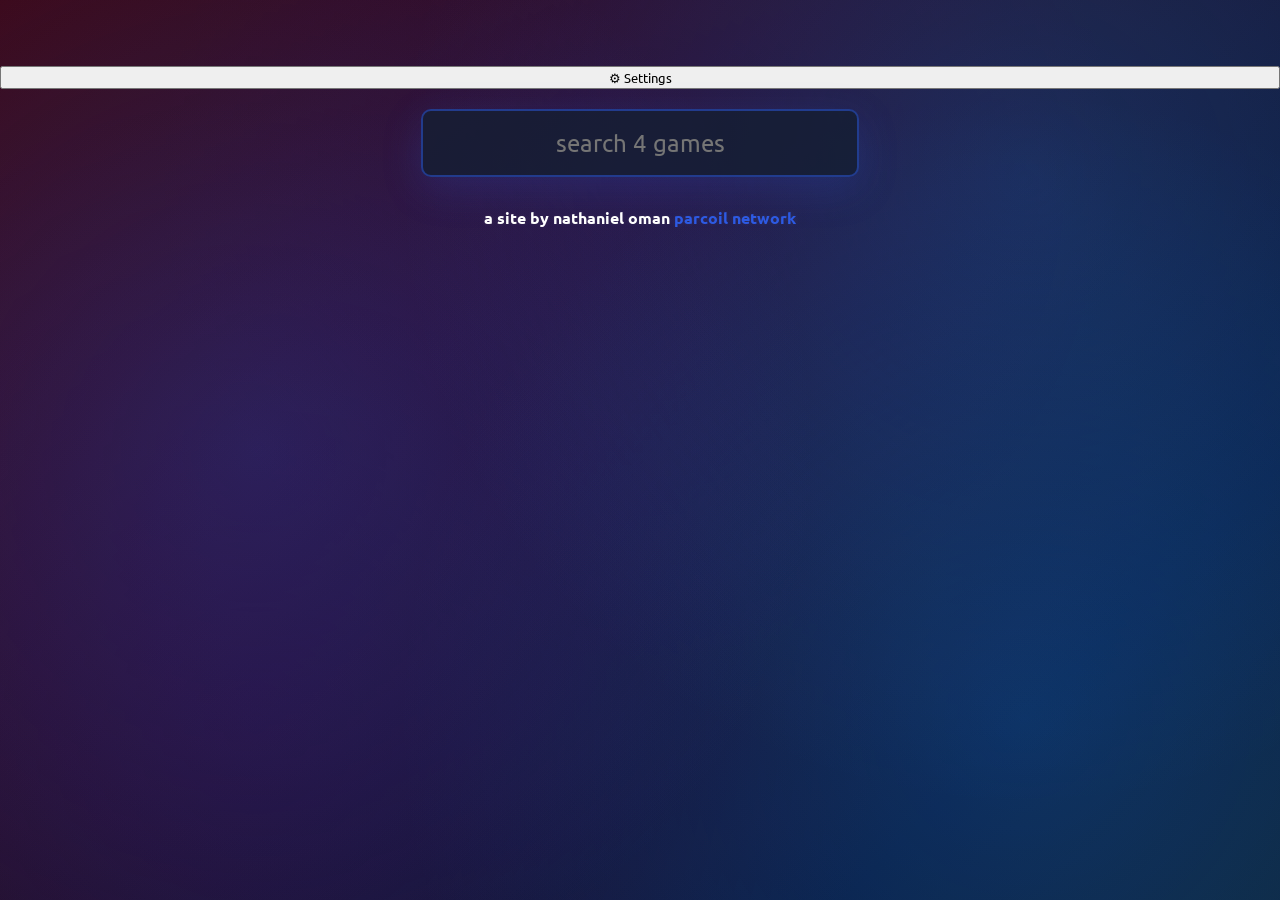
==== index.html @ 6293657c "settings creation id" ====
<!DOCTYPE html>
<html lang="en">
  <head>
    <meta charset="UTF-8" />
    <meta name="viewport" content="width=device-width, initial-scale=1.0" />
    <title>fanter v0.2</title>
    <link rel="stylesheet" href="config/main.css" />
    <script src="config/main.js" type="module"></script>
  </head>
  <body>
   <div class="center">
  <h1 id="title"></h1>
  <p id="subtitle"></p>
  <button class="settings-btn" onclick="window.location.href='settings.html'">⚙ Settings</button>
</div>
    <div class="center">
      <input type="text" id="searchInput" placeholder="search 4 games" />
    </div>
    <div id="gamesContainer"></div>
    <div class="footer">
      <a style="font-weight: 700">a site by nathaniel oman 
      </a><a style="font-weight: 700" class="link" href="https://dsc.gg/parcoil">parcoil network</a>
    </div>
  </body>
</html>
---- config/main.css ----
/* Import custom styles */
@import url(/./config/custom.css);
@import url("https://fonts.googleapis.com/css2?family=Ubuntu:ital,wght@0,300;0,400;0,500;0,700;1,300;1,400;1,500;1,700&display=swap");

:root {
  --background-color: #1a1a2e !important;
  --text-color: #FFFFFF !important;
  --accent-color: #2d5ae3 !important;
}

* {
  font-family: ubuntu;
  transition: all 0.3s ease;
}

/* Animated background - Smooth color cycling through red, orange, purple, green, and blue */
@keyframes gradientShift {
  0% { background-position: 0% 50%; }
  25% { background-position: 100% 50%; }
  50% { background-position: 0% 50%; }
  75% { background-position: 100% 50%; }
  100% { background-position: 0% 50%; }
}

@keyframes float {
  0%, 100% { transform: translateY(0px) scale(1); }
  50% { transform: translateY(-40px) scale(1.05); }
}

@keyframes glow {
  0%, 100% { opacity: 0.4; }
  50% { opacity: 0.8; }
}

@keyframes drift {
  0% { transform: translate(0, 0); }
  25% { transform: translate(20px, -10px); }
  50% { transform: translate(0, -20px); }
  75% { transform: translate(-20px, -10px); }
  100% { transform: translate(0, 0); }
}

/* General styles */
body {
  background: linear-gradient(-45deg, #3d0a1a, #5c2e1a, #2d1a3d, #1a3d2a, #0a1a3d, #3d0a1a);
  background-size: 400% 400%;
  animation: gradientShift 30s ease-in-out infinite;

  color: var(--text-color);
  font-family: "ubuntu", sans-serif;

  margin: 0;
  padding: 0;

  user-select: none;
  min-height: 100vh;
  position: relative;
  overflow-x: hidden;

  text-shadow: 0 0 6px rgba(255, 255, 255, 0.08);
}

/* Floating background elements */
body::before {
  content: '';
  position: fixed;
  inset: 0;
  background:
    radial-gradient(circle at 20% 50%, rgba(45, 90, 227, 0.25) 0%, transparent 50%),
    radial-gradient(circle at 80% 80%, rgba(30, 144, 255, 0.2) 0%, transparent 50%),
    radial-gradient(circle at 50% 20%, rgba(75, 0, 130, 0.15) 0%, transparent 50%);
  animation: float 7s ease-in-out infinite;
  pointer-events: none;
  z-index: 0;
}

body::after {
  content: '';
  position: fixed;
  inset: 0;
  background:
    radial-gradient(circle at 80% 20%, rgba(30, 144, 255, 0.2) 0%, transparent 50%),
    radial-gradient(circle at 20% 80%, rgba(75, 0, 130, 0.15) 0%, transparent 50%);
  animation: float 9s ease-in-out infinite reverse;
  pointer-events: none;
  z-index: 0;
}

/* Layering */
#gamesContainer,
.center,
.footer,
#searchInput {
  position: relative;
  z-index: 1;
}

/* Search input */
#searchInput {
  padding: 17px;
  width: 100%;
  max-width: 400px;
  margin: 20px auto;
  border-radius: 10px;

  border: 2px solid rgba(45, 90, 227, 0.5);
  background: rgba(20, 30, 50, 0.8);

  font-size: 24px;
  text-align: center;

  outline: none;
  color: #ffffff;

  box-shadow: 0 12px 40px rgba(45, 90, 227, 0.2);
  animation: glow 4s ease-in-out infinite;
}

#searchInput:focus {
  border: 2px solid var(--accent-color);
  box-shadow: 0 12px 50px rgba(45, 90, 227, 0.5);
  transform: translateY(-5px) scale(1.02);
  background: rgba(20, 30, 50, 0.95);
}

/* Games container */
#gamesContainer {
  display: flex;
  flex-wrap: wrap;
  justify-content: center;
  padding: 0 20px;
}

/* Game cards */
.game {
  margin: 15px;
  text-align: center;
  flex: 1 0 200px;
  max-width: 200px;

  display: inline-block;

  border: 2px solid rgba(45, 90, 227, 0.4);
  border-radius: 15px;

  animation: drift 6s ease-in-out infinite;
  transition: transform 0.3s ease, outline 0.3s ease, outline-offset 0.3s ease;
  position: relative;   
  z-index: 2;           
}
}

.game:hover {
  transform: scale(1.08) translateY(-15px);
  border: 2px solid var(--accent-color);
  outline: 4px solid rgba(45, 90, 227, 0.6);
  outline-offset: 4px;
  filter: drop-shadow(0 15px 30px rgba(45, 90, 227, 0.5));

}

/* Game images (BRIGHT MODE BOOSTED) */
.game img {
  width: 200px;
  height: 200px;
  border-radius: 15px;

  box-shadow: 0 8px 25px rgba(0, 0, 0, 0.6);

  filter: brightness(1.32) contrast(1.1) saturate(1.2);

  cursor: pointer;

  transition: all 0.3s ease;

}

.game img:hover {
  transform: scale(1.05);
  filter: brightness(1.65) contrast(1.2) saturate(1.3);
  box-shadow: 0 12px 40px rgba(45, 90, 227, 0.7);
}

/* Game text */
.game p {
  margin-top: 10px;
  font-weight: 700;
  font-size: 16px;

  color: #ffffff;
  text-shadow: 0 0 10px rgba(45, 90, 227, 0.35);

  transition: all 0.3s ease;
}

.game:hover p {
  text-shadow: 0 0 15px rgba(74, 158, 255, 0.7);
  transform: scale(1.17);
}

/* Center title */
.center {
  justify-content: center;
  text-align: center;
  display: flex;
  flex-direction: column;
}

.center h1 {
  font-size: 48px;
  margin: 20px 0 10px;

  text-shadow: 0 4px 15px rgba(45, 90, 227, 0.4);
  animation: glow 6s ease-in-out infinite;
}

.center p {
  font-size: 18px;
  text-shadow: 0 2px 10px rgba(45, 90, 227, 0.3);
  animation: glow 6s ease-in-out infinite;
}

/* Footer */
.footer {
  margin: 10px auto;
  text-align: center;
}

/* Links */
.link {
  color: var(--accent-color);
  text-decoration: none;

  animation: glow 7s ease-in-out infinite;
  transition: all 0.3s ease;
}

.link:hover {
  color: #4a9eff;
  text-shadow: 0 0 10px rgba(45, 90, 227, 0.6);
}

/* Mobile tweaks */
@media only screen and (max-width: 600px) {
  .game {
    flex-basis: calc(50% - 20px);
  }
}

@media only screen and (max-width: 400px) {
  .game {
    flex-basis: calc(100% - 20px);
  }
}

@media only screen and (max-width: 450px) {
  #searchInput {
    width: 200px;
  }
}
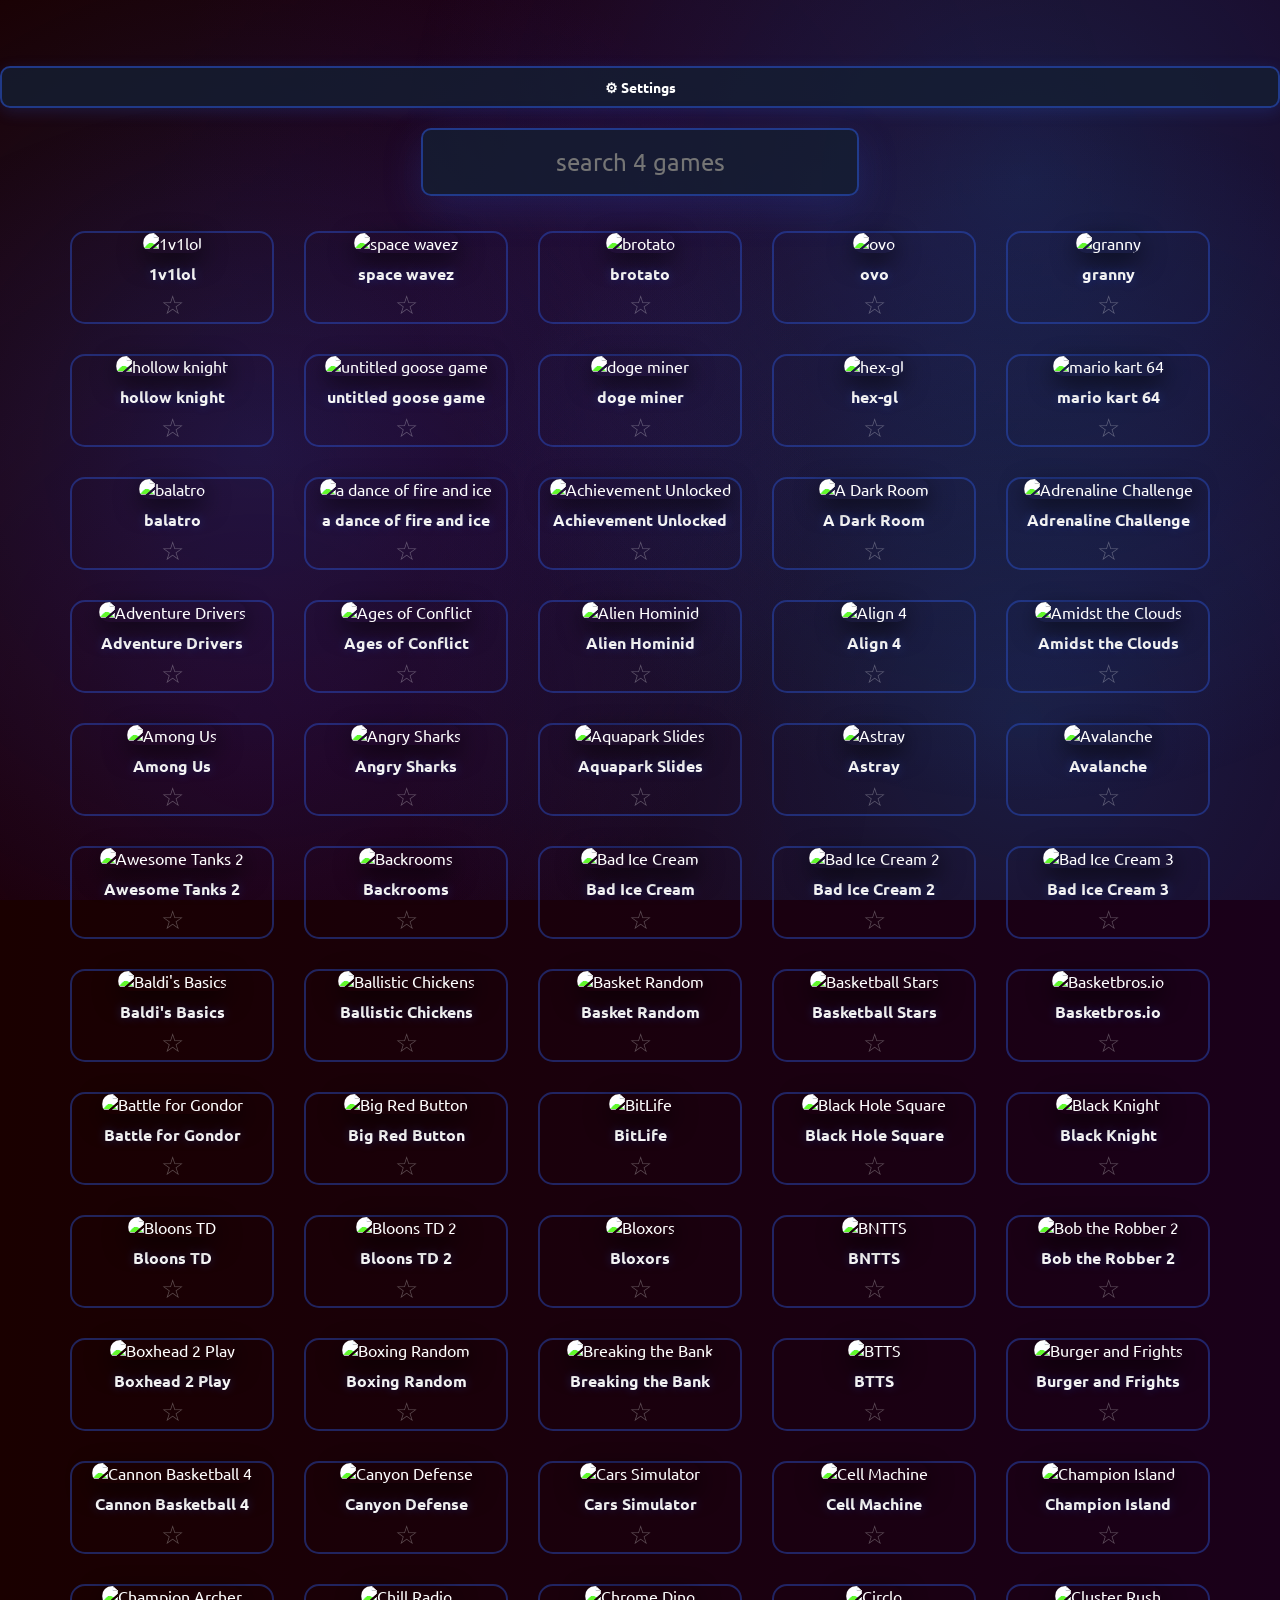
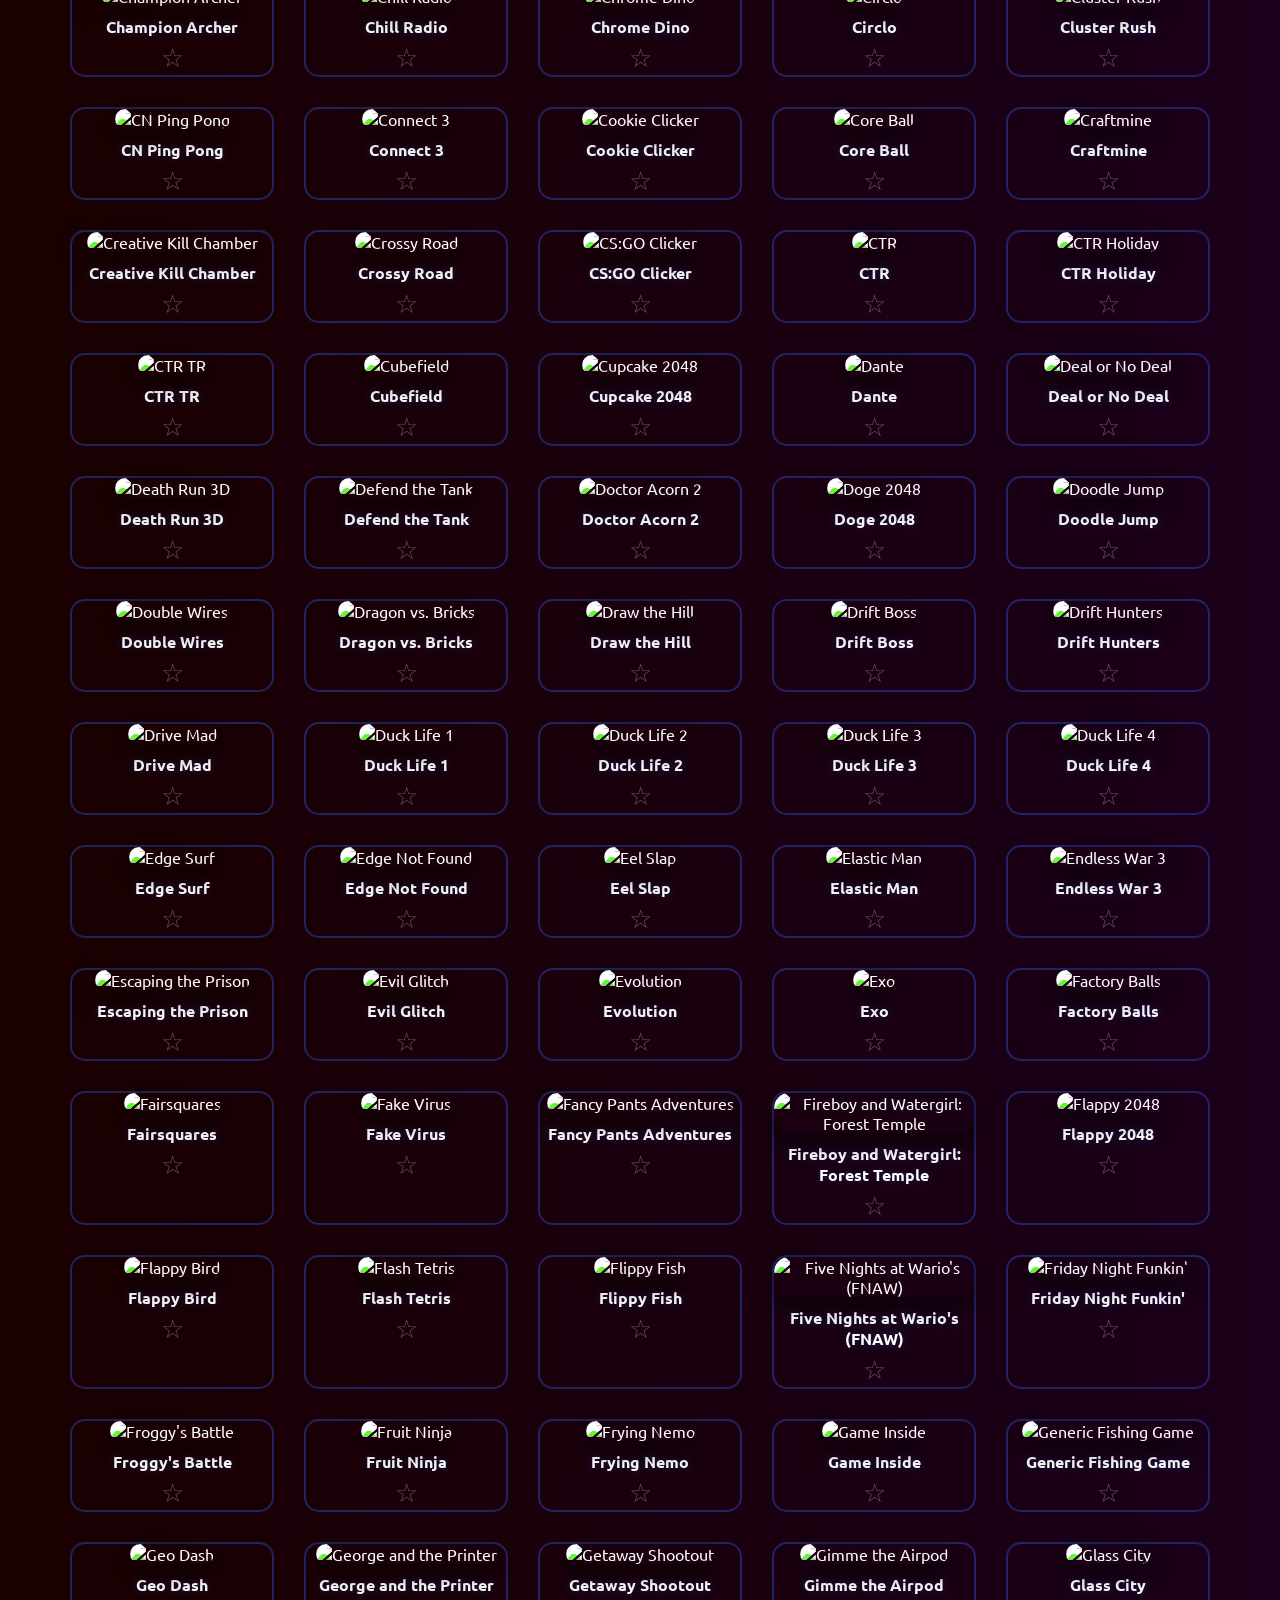
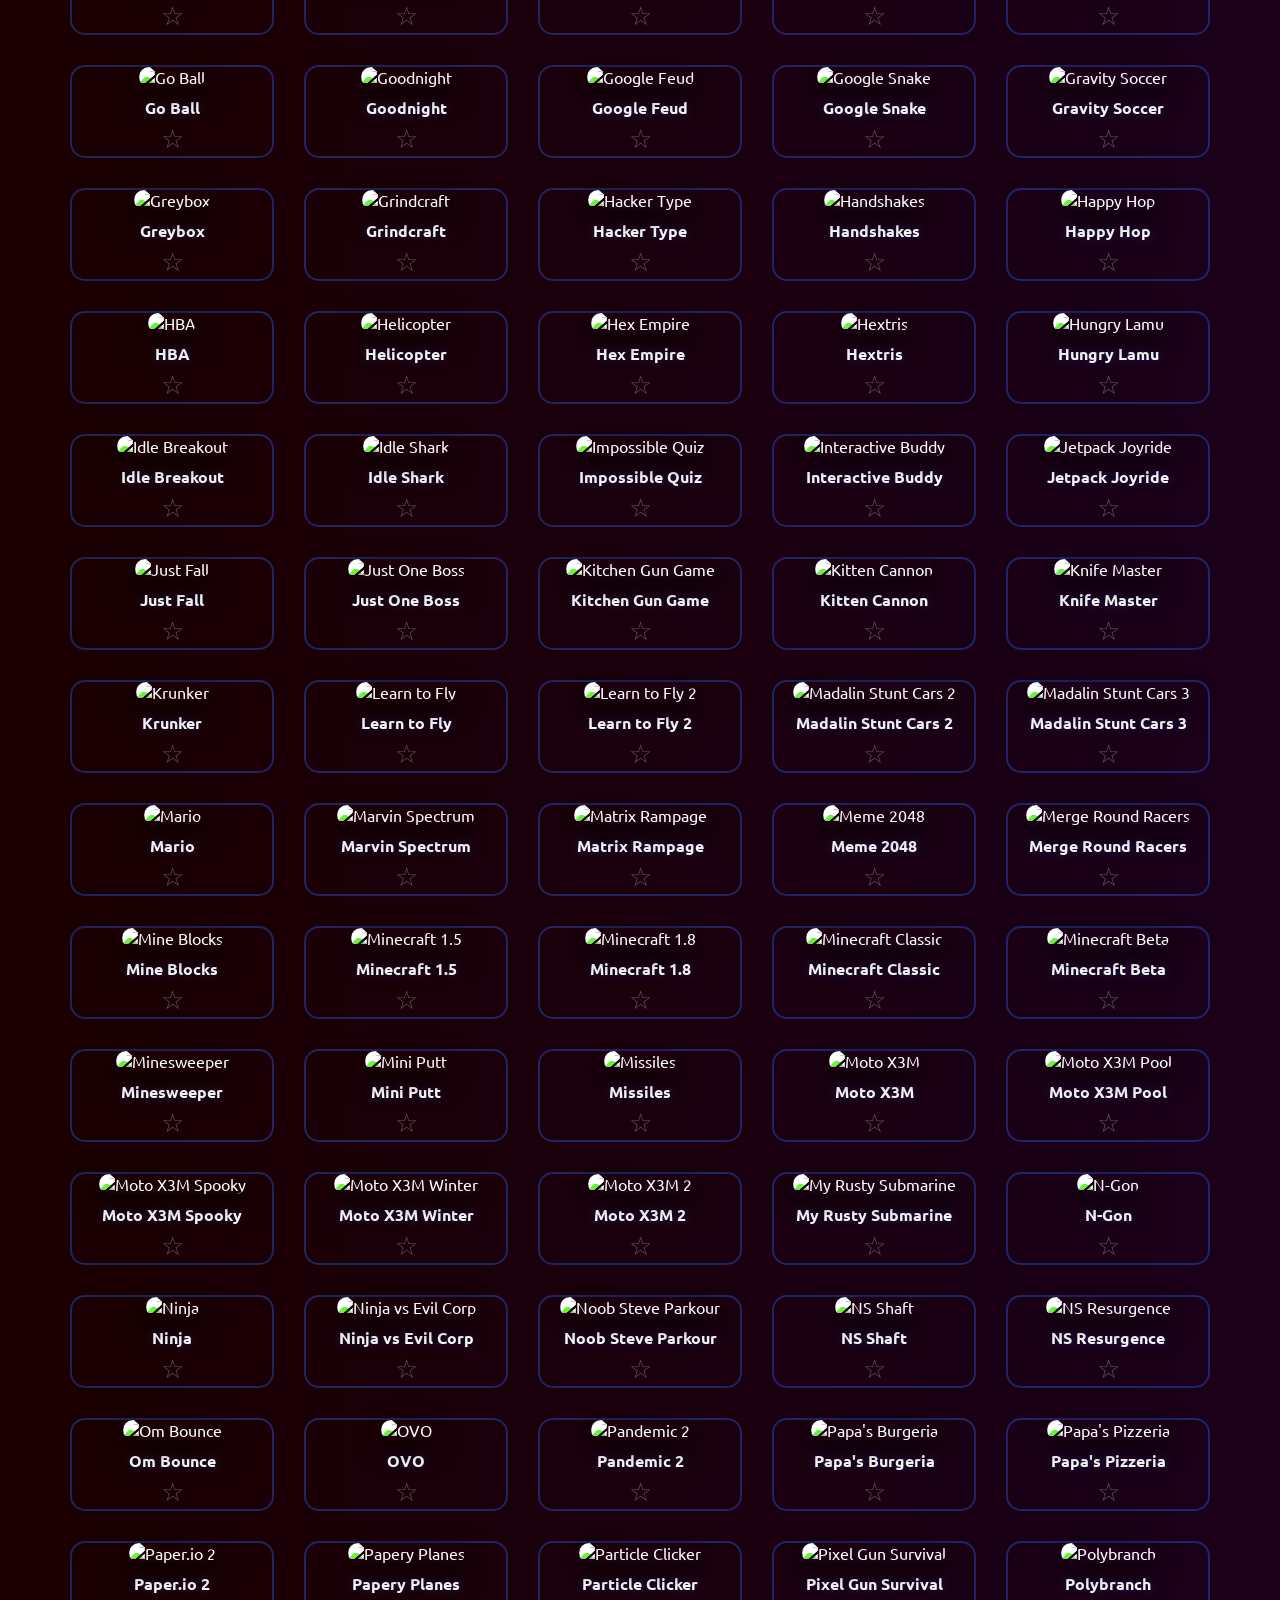
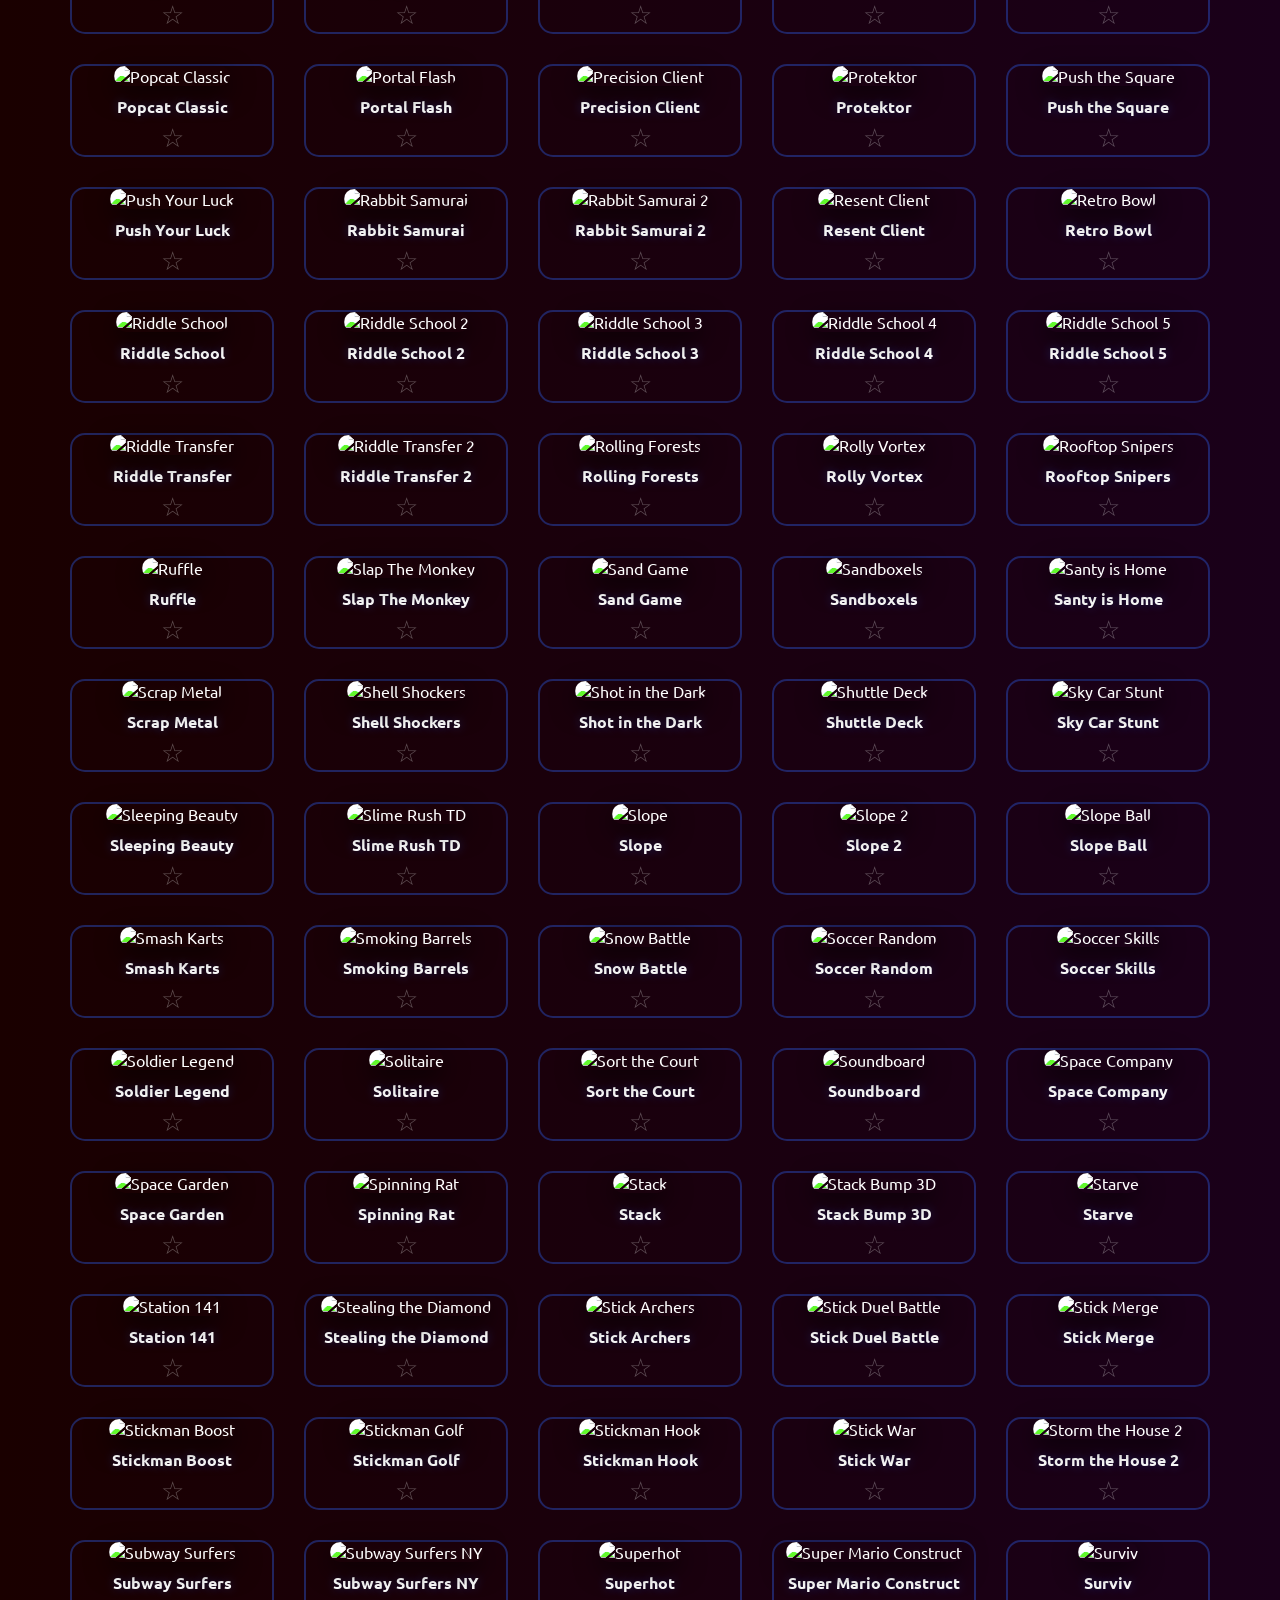
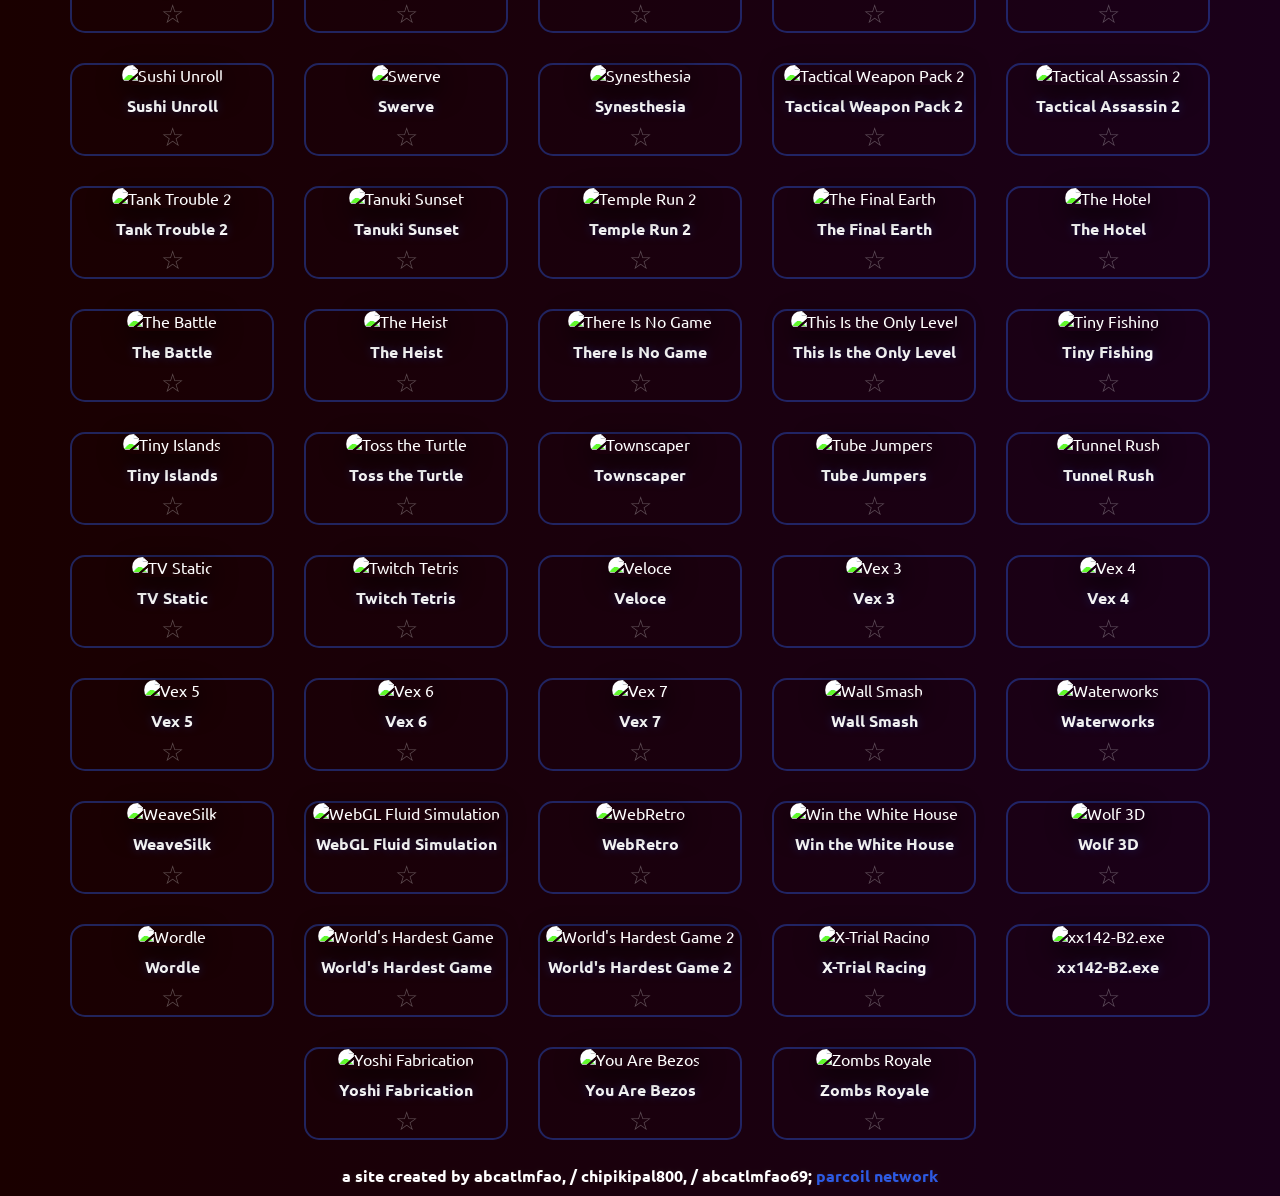
==== commit 2413aea7: "Update index.html" ====
--- a/index.html
+++ b/index.html
@@ -5,22 +5,45 @@
     <meta name="viewport" content="width=device-width, initial-scale=1.0" />
     <title>fanter v0.2</title>
     <link rel="stylesheet" href="config/main.css" />
-    <script src="config/main.js" type="module"></script>
+    <!-- Theme loader MUST load first -->
+    <script src="config/theme-loader.js"></script>
+    <script src="config/main.js"></script>
+    <script src="config/custom.js"></script>
   </head>
   <body>
-   <div class="center">
-  <h1 id="title"></h1>
-  <p id="subtitle"></p>
-  <button class="settings-btn" onclick="window.location.href='settings.html'">⚙ Settings</button>
-</div>
+    <!-- rest of your body stays the same -->
+    <button class="fav-sidebar-btn" id="favSidebarBtn" onclick="toggleFavSidebar()">★</button>
+    <div class="center">
+      <h1 id="title"></h1>
+      <p id="subtitle"></p>
+      <button class="settings-btn" onclick="window.location.href='settings.html'">⚙ Settings</button>
+    </div>
     <div class="center">
       <input type="text" id="searchInput" placeholder="search 4 games" />
     </div>
     <div id="gamesContainer"></div>
     <div class="footer">
-      <a style="font-weight: 700">a site by nathaniel oman 
+      <a style="font-weight: 700">a site created by abcatlmfao, / chipikipal800, / abcatlmfao69;
       </a><a style="font-weight: 700" class="link" href="https://dsc.gg/parcoil">parcoil network</a>
     </div>
+
+    <script>
+      let lastKeyTime = 0;
+      let lastKey = "";
+      document.addEventListener("keydown", (e) => {
+        const safetyKey = localStorage.getItem("safetyKey");
+        const safetyUrl = localStorage.getItem("safetyUrl");
+        if (!safetyKey || !safetyUrl) return;
+        const now = Date.now();
+        const pressedKey = e.key.toLowerCase();
+        const storedKey = safetyKey.toLowerCase();
+        if (pressedKey === storedKey && pressedKey === lastKey && now - lastKeyTime < 1000) {
+          e.preventDefault();
+          window.location.href = safetyUrl;
+        }
+        lastKey = pressedKey;
+        lastKeyTime = now;
+      });
+    </script>
   </body>
 </html>
-
--- a/config/main.css
+++ b/config/main.css
@@ -1,6 +1,17 @@
 /* Import custom styles */
-@import url(/./config/custom.css);
+@import url(custom.css);
+
 @import url("https://fonts.googleapis.com/css2?family=Ubuntu:ital,wght@0,300;0,400;0,500;0,700;1,300;1,400;1,500;1,700&display=swap");
+
+@import url("https://fonts.googleapis.com/css2?family=Orbitron:wght@400;700&family=Rajdhani:wght@400;700&family=Exo+2:wght@400;700&family=Space+Grotesk:wght@400;700&display=swap");
+@import url("https://fonts.googleapis.com/css2?family=Rajdhani:wght@300;400;500;600;700&display=swap");
+
+@import url("https://fonts.googleapis.com/css2?family=Exo+2:wght@300;400;500;600;700&display=swap");
+
+@import url("https://fonts.googleapis.com/css2?family=Space+Grotesk:wght@300;400;500;600;700&display=swap");
+
+
+/* -----------------------------------------------------------------------------------------------------------------------------------------------------------------------------------------*/
 
 :root {
   --background-color: #1a1a2e !important;
@@ -13,13 +24,10 @@
   transition: all 0.3s ease;
 }
 
-/* Animated background - Smooth color cycling through red, orange, purple, green, and blue */
 @keyframes gradientShift {
-  0% { background-position: 0% 50%; }
-  25% { background-position: 100% 50%; }
-  50% { background-position: 0% 50%; }
-  75% { background-position: 100% 50%; }
-  100% { background-position: 0% 50%; }
+  0%   { background-position: 0% 50%; }
+  100% { background-position: 400% 50%; }
+/* FIX 2: removed duplicate closing brace that was here */
 }
 
 @keyframes float {
@@ -42,9 +50,12 @@
 
 /* General styles */
 body {
-  background: linear-gradient(-45deg, #3d0a1a, #5c2e1a, #2d1a3d, #1a3d2a, #0a1a3d, #3d0a1a);
-  background-size: 400% 400%;
-  animation: gradientShift 30s ease-in-out infinite;
+ background: linear-gradient(270deg,
+    #1a0000, #1a0a00, #0d0d00, #001a00,
+    #001a1a, #00001a, #0d001a, #1a001a,
+    #1a0000);
+  background-size: 800% 800%;
+  animation: gradientShift 22.5s linear infinite;
 
   color: var(--text-color);
   font-family: "ubuntu", sans-serif;
@@ -147,7 +158,7 @@
   transition: transform 0.3s ease, outline 0.3s ease, outline-offset 0.3s ease;
   position: relative;   
   z-index: 2;           
-}
+/* FIX 2: removed duplicate closing brace that was here */
 }
 
 .game:hover {
@@ -156,7 +167,6 @@
   outline: 4px solid rgba(45, 90, 227, 0.6);
   outline-offset: 4px;
   filter: drop-shadow(0 15px 30px rgba(45, 90, 227, 0.5));
-
 }
 
 /* Game images (BRIGHT MODE BOOSTED) */
@@ -172,7 +182,6 @@
   cursor: pointer;
 
   transition: all 0.3s ease;
-
 }
 
 .game img:hover {
@@ -181,9 +190,9 @@
   box-shadow: 0 12px 40px rgba(45, 90, 227, 0.7);
 }
 
-/* Game text */
 .game p {
   margin-top: 10px;
+  margin-bottom: 2px;
   font-weight: 700;
   font-size: 16px;
 
@@ -258,3 +267,453 @@
     width: 200px;
   }
 }
+
+/* Settings grid */
+.settings-grid {
+  display: flex;
+  flex-wrap: wrap;
+  justify-content: center;
+  padding: 30px 20px;
+  gap: 20px;
+  position: relative;
+  z-index: 2;
+}
+
+/* Settings cards */
+.settings-card {
+  background: rgba(20, 30, 50, 0.8);
+  border: 2px solid rgba(45, 90, 227, 0.4);
+  border-radius: 20px;
+  padding: 25px;
+  width: 220px;
+  text-align: center;
+  transition: all 0.3s ease;
+  box-shadow: 0 8px 25px rgba(45, 90, 227, 0.2);
+}
+
+.settings-card:hover {
+  border: 2px solid var(--accent-color);
+  transform: translateY(-8px) scale(1.03);
+  box-shadow: 0 12px 40px rgba(45, 90, 227, 0.5);
+  background: rgba(20, 30, 50, 0.95);
+}
+
+.settings-card-icon {
+  font-size: 40px;
+  margin-bottom: 10px;
+}
+
+.settings-card h2 {
+  font-size: 20px;
+  margin: 0 0 10px;
+  color: #ffffff;
+}
+
+.settings-card p {
+  font-size: 14px;
+  color: rgba(255, 255, 255, 0.7);
+  margin-bottom: 15px;
+}
+
+.settings-btn {
+  background: rgba(20, 30, 50, 0.8);
+  border: 2px solid rgba(45, 90, 227, 0.5);
+  border-radius: 10px;
+  color: #ffffff;
+  font-family: ubuntu, sans-serif;
+  font-size: 14px;
+  font-weight: 600;
+  padding: 10px 20px;
+  cursor: pointer;
+  transition: all 0.3s ease;
+  box-shadow: 0 4px 15px rgba(45, 90, 227, 0.2);
+}
+
+.settings-btn:hover:not(:disabled) {
+  border-color: var(--accent-color);
+  background: rgba(45, 90, 227, 0.2);
+  box-shadow: 0 8px 25px rgba(45, 90, 227, 0.5);
+  transform: translateY(-3px);
+}
+
+.settings-btn:disabled {
+  opacity: 0.4;
+  cursor: not-allowed;
+}
+
+/* favourite button */
+.fav-btn {
+  background: none;
+  border: none;
+  color: rgba(255, 255, 255, 0.3);
+  font-size: 26px;
+  cursor: pointer;
+  margin-top: 4px;
+  transition: all 0.3s ease;
+  position: relative;
+  z-index: 2;
+  display: block;
+  width: 100%;
+}
+
+.fav-btn:hover {
+  transform: scale(1.4);
+  color: gold;
+  text-shadow: 0 0 20px rgba(255, 215, 0, 0.9);
+}
+
+.fav-btn.active {
+  color: gold;
+  text-shadow: 0 0 15px rgba(255, 215, 0, 0.8);
+  animation: glow 2s ease-in-out infinite;
+}
+
+.fav-sidebar-btn {
+  position: fixed;
+  left: -80px;
+  top: calc(50% - 12.5%);
+  z-index: 10;
+
+  background: rgba(20, 30, 50, 0.9);
+  border: 2px solid rgba(45, 90, 227, 0.5);
+  border-left: 4px solid gold;
+  border-radius: 0 15px 15px 0;
+
+  color: gold;
+  font-size: 24px;
+  padding: 15px 12px;
+  cursor: pointer;
+
+  box-shadow: 4px 0 20px rgba(255, 215, 0, 0.3);
+  transition: all 0.4s ease;
+  text-shadow: 0 0 10px rgba(255, 215, 0, 0.6);
+}
+
+.fav-sidebar-btn.visible {
+  left: 0;
+}
+
+.fav-sidebar-btn:hover {
+  background: rgba(20, 30, 50, 1);
+  border-color: gold;
+  box-shadow: 6px 0 30px rgba(255, 215, 0, 0.6);
+  transform: translateX(5px);
+  text-shadow: 0 0 20px rgba(255, 215, 0, 1);
+}
+
+.fav-sidebar-btn.active {
+  background: rgba(255, 215, 0, 0.15);
+  border-color: gold;
+  box-shadow: 6px 0 30px rgba(255, 215, 0, 0.8);
+  text-shadow: 0 0 20px rgba(255, 215, 0, 1);
+}
+
+.game {
+  will-change: transform, opacity;
+}
+
+/* Safety key overlay */
+#safetyKeyOverlay {
+  position: fixed;
+  inset: 0;
+  background: rgba(0, 0, 0, 0.6);
+  backdrop-filter: blur(6px);
+  z-index: 1000;
+  display: flex;
+  align-items: center;
+  justify-content: center;
+  opacity: 0;
+  transition: opacity 0.3s ease;
+}
+
+#safetyKeyOverlay.visible {
+  opacity: 1;
+}
+
+#safetyKeyMenu {
+  background: rgba(15, 20, 40, 0.97);
+  border: 2px solid rgba(45, 90, 227, 0.5);
+  border-radius: 24px;
+  padding: 35px 40px;
+  width: 100%;
+  max-width: 420px;
+  text-align: center;
+  box-shadow: 0 20px 60px rgba(45, 90, 227, 0.4);
+
+  transform: translateY(60px) scale(0.95);
+  opacity: 0;
+  transition: transform 0.4s cubic-bezier(0.22, 1, 0.36, 1), opacity 0.4s ease;
+}
+
+#safetyKeyOverlay.visible #safetyKeyMenu {
+  transform: translateY(0) scale(1);
+  opacity: 1;
+}
+
+#safetyKeyMenu h2 {
+  font-size: 26px;
+  margin: 0 0 8px;
+  color: #ffffff;
+}
+
+.safety-desc {
+  font-size: 14px;
+  color: rgba(255, 255, 255, 0.6);
+  margin-bottom: 25px;
+}
+
+#safetyKeyMenu label {
+  display: block;
+  text-align: left;
+  font-size: 13px;
+  font-weight: 700;
+  color: rgba(255, 255, 255, 0.5);
+  text-transform: uppercase;
+  letter-spacing: 1px;
+  margin-bottom: 6px;
+  margin-top: 18px;
+}
+
+#safetyUrl {
+  width: 100%;
+  padding: 12px 15px;
+  border-radius: 10px;
+  border: 2px solid rgba(45, 90, 227, 0.4);
+  background: rgba(20, 30, 50, 0.8);
+  color: #ffffff;
+  font-size: 15px;
+  font-family: ubuntu, sans-serif;
+  outline: none;
+  box-sizing: border-box;
+  transition: all 0.3s ease;
+}
+
+#safetyUrl:focus {
+  border-color: var(--accent-color);
+  box-shadow: 0 0 20px rgba(45, 90, 227, 0.4);
+}
+
+.key-display {
+  padding: 14px;
+  border-radius: 10px;
+  border: 2px solid rgba(45, 90, 227, 0.4);
+  background: rgba(20, 30, 50, 0.8);
+  color: rgba(255, 255, 255, 0.5);
+  font-size: 18px;
+  font-weight: 700;
+  margin-bottom: 8px;
+  transition: all 0.3s ease;
+}
+
+.key-display.set {
+  color: gold;
+  border-color: gold;
+  box-shadow: 0 0 20px rgba(255, 215, 0, 0.3);
+  text-shadow: 0 0 10px rgba(255, 215, 0, 0.6);
+}
+
+.key-capture {
+  width: 100%;
+  padding: 10px 15px;
+  border-radius: 10px;
+  border: 2px solid rgba(45, 90, 227, 0.3);
+  background: rgba(20, 30, 50, 0.5);
+  color: rgba(255,255,255,0.4);
+  font-size: 13px;
+  font-family: ubuntu, sans-serif;
+  outline: none;
+  box-sizing: border-box;
+  cursor: pointer;
+  transition: all 0.3s ease;
+  text-align: center;
+}
+
+.key-capture:focus {
+  border-color: var(--accent-color);
+  color: rgba(255,255,255,0.7);
+  box-shadow: 0 0 15px rgba(45, 90, 227, 0.3);
+}
+
+.safety-btn-row {
+  display: flex;
+  gap: 12px;
+  margin-top: 25px;
+  justify-content: center;
+}
+
+.danger-btn {
+  border-color: rgba(220, 50, 50, 0.5) !important;
+  color: rgba(255, 100, 100, 0.9) !important;
+}
+
+.danger-btn:hover {
+  border-color: rgb(220, 50, 50) !important;
+  box-shadow: 0 8px 25px rgba(220, 50, 50, 0.4) !important;
+  color: #ff6464 !important;
+}
+
+/* Theme menu overlay */
+#themeOverlay {
+  position: fixed;
+  inset: 0;
+  background: rgba(0, 0, 0, 0.7);
+  backdrop-filter: blur(8px);
+  z-index: 1000;
+  display: flex;
+  align-items: center;
+  justify-content: center;
+  opacity: 0;
+  transition: opacity 0.3s ease;
+}
+
+#themeOverlay.visible {
+  opacity: 1;
+}
+
+#themeMenu {
+  background: rgba(15, 20, 40, 0.97);
+  border: 2px solid rgba(45, 90, 227, 0.5);
+  border-radius: 24px;
+  padding: 35px 40px;
+  width: 100%;
+  max-width: 620px;
+  max-height: 85vh;
+  overflow-y: auto;
+  text-align: center;
+  box-shadow: 0 20px 60px rgba(45, 90, 227, 0.4);
+  transform: translateY(60px) scale(0.95);
+  opacity: 0;
+  transition: transform 0.4s cubic-bezier(0.22, 1, 0.36, 1), opacity 0.4s ease;
+}
+
+#themeOverlay.visible #themeMenu {
+  transform: translateY(0) scale(1);
+  opacity: 1;
+}
+
+#themeMenu h2 {
+  font-size: 26px;
+  margin: 0 0 8px;
+  color: #ffffff;
+}
+
+.theme-tab-grid {
+  display: flex;
+  gap: 15px;
+  justify-content: center;
+  margin: 20px 0;
+  flex-wrap: wrap;
+}
+
+.theme-tab-card {
+  background: rgba(20, 30, 60, 0.8);
+  border: 2px solid rgba(45, 90, 227, 0.4);
+  border-radius: 16px;
+  padding: 20px 25px;
+  color: #ffffff;
+  font-family: ubuntu, sans-serif;
+  font-size: 15px;
+  font-weight: 700;
+  cursor: pointer;
+  transition: all 0.3s ease;
+  width: 130px;
+}
+
+.theme-tab-card:hover {
+  border-color: var(--accent-color);
+  transform: translateY(-5px) scale(1.05);
+  box-shadow: 0 10px 30px rgba(45, 90, 227, 0.5);
+  background: rgba(20, 30, 60, 1);
+}
+
+.theme-tab-icon {
+  font-size: 32px;
+  margin-bottom: 8px;
+}
+
+.theme-back-btn {
+  background: none;
+  border: none;
+  color: rgba(255,255,255,0.5);
+  font-family: ubuntu, sans-serif;
+  font-size: 14px;
+  cursor: pointer;
+  margin-bottom: 15px;
+  transition: all 0.3s ease;
+  display: block;
+}
+
+.theme-back-btn:hover {
+  color: #ffffff;
+}
+
+.theme-tab-content {
+  text-align: center;
+}
+
+.theme-option-grid {
+  display: flex;
+  flex-wrap: wrap;
+  gap: 10px;
+  justify-content: center;
+  margin-top: 15px;
+}
+
+.theme-option-btn {
+  background: rgba(20, 30, 60, 0.8);
+  border: 2px solid rgba(45, 90, 227, 0.4);
+  border-radius: 12px;
+  padding: 12px 18px;
+  color: #ffffff;
+  font-family: ubuntu, sans-serif;
+  font-size: 14px;
+  cursor: pointer;
+  transition: all 0.3s ease;
+}
+
+.theme-option-btn:hover {
+  border-color: var(--accent-color);
+  transform: translateY(-3px);
+  box-shadow: 0 8px 20px rgba(45, 90, 227, 0.4);
+}
+
+.theme-option-btn.selected {
+  border-color: gold;
+  box-shadow: 0 0 20px rgba(255, 215, 0, 0.4);
+  color: gold;
+}
+
+.theme-slider-row {
+  display: flex;
+  align-items: center;
+  gap: 12px;
+  margin-top: 10px;
+}
+
+.theme-slider-row input[type=range] {
+  flex: 1;
+  accent-color: var(--accent-color);
+}
+
+.font-preview {
+  margin-top: 12px;
+  padding: 14px;
+  border-radius: 10px;
+  background: rgba(20, 30, 50, 0.6);
+  border: 2px solid rgba(45, 90, 227, 0.3);
+  font-size: 16px;
+  color: #ffffff;
+  transition: all 0.3s ease;
+}
+
+#themeMenu label {
+  display: block;
+  text-align: left;
+  font-size: 13px;
+  font-weight: 700;
+  color: rgba(255, 255, 255, 0.5);
+  text-transform: uppercase;
+  letter-spacing: 1px;
+  margin-top: 18px;
+  margin-bottom: 6px;
+}
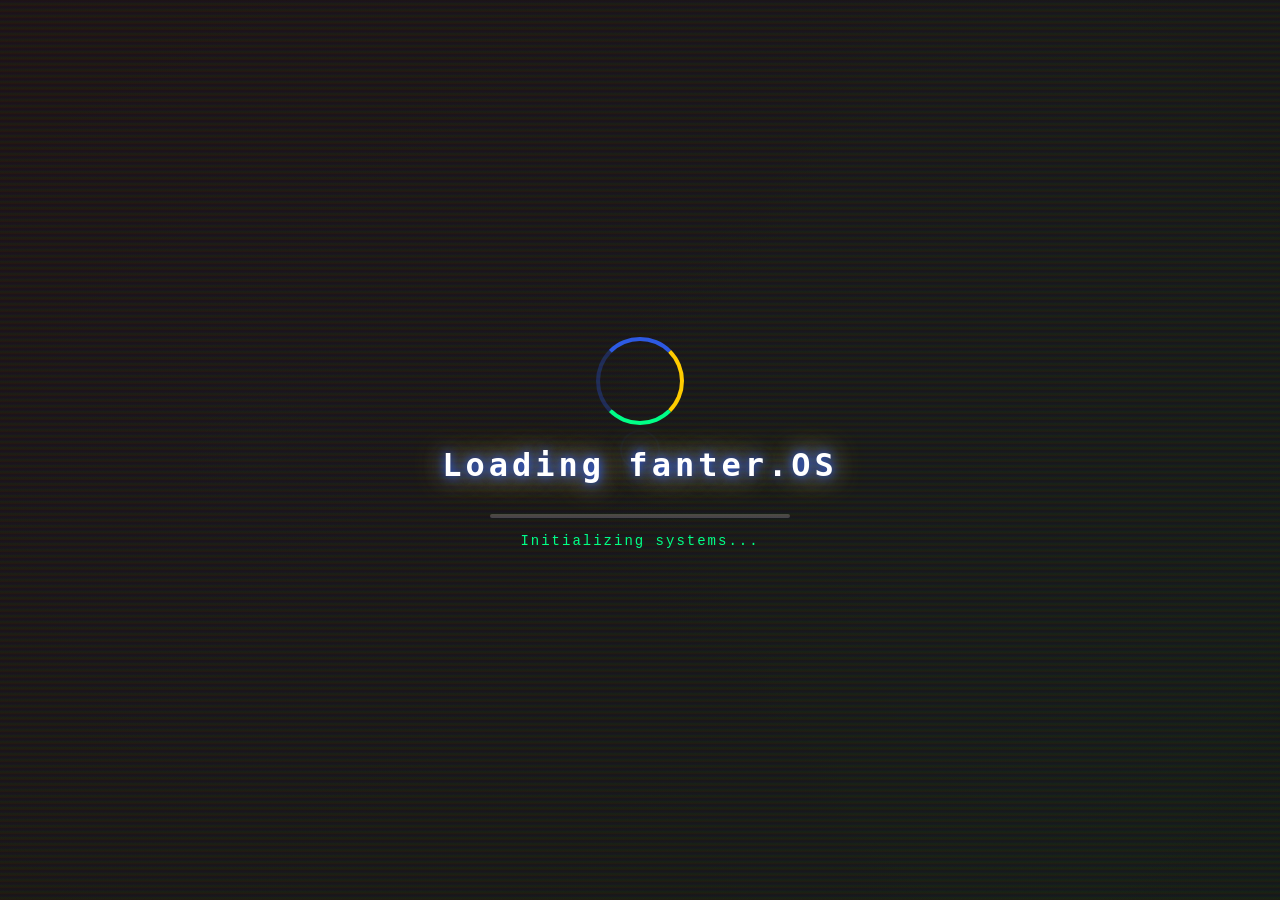
==== commit c9cf6874: "Update index.html" ====
--- a/index.html
+++ b/index.html
@@ -5,27 +5,36 @@
     <meta name="viewport" content="width=device-width, initial-scale=1.0" />
     <title>fanter v0.2</title>
     <link rel="stylesheet" href="config/main.css" />
-    <!-- Theme loader MUST load first -->
     <script src="config/theme-loader.js"></script>
     <script src="config/main.js"></script>
-    <script src="config/custom.js"></script>
   </head>
+
   <body>
-    <!-- rest of your body stays the same -->
-    <button class="fav-sidebar-btn" id="favSidebarBtn" onclick="toggleFavSidebar()">★</button>
-    <div class="center">
-      <h1 id="title"></h1>
-      <p id="subtitle"></p>
-      <button class="settings-btn" onclick="window.location.href='settings.html'">⚙ Settings</button>
+    
+<!-- Loading Screen -->
+<div id="loadingScreen">
+  <div class="loading-blocker"></div>
+  
+  <div class="loading-content">
+    <div class="loading-icon"></div>
+    <h1 class="loading-title">Loading fanter.OS</h1>
+    <div class="loading-progress">
+      <div class="loading-progress-bar"></div>
     </div>
-    <div class="center">
-      <input type="text" id="searchInput" placeholder="search 4 games" />
-    </div>
-    <div id="gamesContainer"></div>
-    <div class="footer">
-      <a style="font-weight: 700">a site created by abcatlmfao, / chipikipal800, / abcatlmfao69;
-      </a><a style="font-weight: 700" class="link" href="https://dsc.gg/parcoil">parcoil network</a>
-    </div>
+    <p class="loading-status">Initializing systems...</p>
+  </div>
+  
+  <canvas id="matrixCanvas"></canvas>
+  <div id="brokenWallContainer"></div>
+  <div class="glitch-overlay"></div>
+  <div class="matrix-scanlines"></div>
+</div>
+
+<!-- White flash overlay for transition -->
+<div id="whiteFlash" style="position: fixed; top: 0; left: 0; width: 100%; height: 100%; background: white; z-index: 100001; opacity: 0; pointer-events: none; transition: opacity 0.3s ease;"></div>
+
+<!--- line overlay -->
+<div id="revealOverlay" style="position: fixed; top: 0; left: 0; width: 100%; height: 100%; background: #1a1a2e; z-index: 100002; transform: scaleX(0); transform-origin: left; transition: transform 1.2s cubic-bezier(0.65, 0, 0.35, 1);"></div>
 
     <script>
       let lastKeyTime = 0;
@@ -45,5 +54,138 @@
         lastKeyTime = now;
       });
     </script>
+    
+    <script>
+      
+      // ===== CUSTOM CURSOR WITH TrAIL =====
+(function() {
+  // Create main cursor orb
+  const cursor = document.createElement('div');
+  cursor.className = 'custom-cursor';
+  document.body.appendChild(cursor);
+
+  let trailPositions = [];
+  const trailLength = 8;
+  let mouseX = window.innerWidth / 2;
+  let mouseY = window.innerHeight / 2;
+  let cursorX = mouseX;
+  let cursorY = mouseY;
+  
+  // Track mouse position
+  document.addEventListener('mousemove', (e) => {
+    mouseX = e.clientX;
+    mouseY = e.clientY;
+    
+    // Add position to trail array
+    trailPositions.unshift({ x: mouseX, y: mouseY });
+    if (trailPositions.length > trailLength) trailPositions.pop();
+  });
+
+  // Create trail dots
+  function createTrailDots() {
+    const existingTrails = document.querySelectorAll('.cursor-trail');
+    existingTrails.forEach(trail => trail.remove());
+    
+    trailPositions.forEach((pos, index) => {
+      if (index === 0) return; // Skip the first position (where main cursor is)
+      
+      const trail = document.createElement('div');
+      trail.className = 'cursor-trail';
+      
+      // Calculate size and opacity based on position in trail
+      const size = 10 - (index * 0.8);
+      const opacity = 0.5 - (index * 0.05);
+      
+      trail.style.cssText = `
+        left: ${pos.x}px;
+        top: ${pos.y}px;
+        width: ${Math.max(3, size)}px;
+        height: ${Math.max(3, size)}px;
+        background: ${index < 3 ? '#ffcc00' : '#2d5ae3'};
+        opacity: ${Math.max(0.1, opacity)};
+      `;
+      
+      document.body.appendChild(trail);
+    });
+  }
+
+  // Smooth animation for main cursor
+  function animateCursor() {
+    // Smooth follow with easing
+    cursorX += (mouseX - cursorX) * 0.25;
+    cursorY += (mouseY - cursorY) * 0.25;
+    cursor.style.left = cursorX + 'px';
+    cursor.style.top = cursorY + 'px';
+    
+    // Update trail dots
+    createTrailDots();
+    
+    requestAnimationFrame(animateCursor);
+  }
+  
+  animateCursor();
+
+  // Hover effect for all interactive elements
+  function addHoverEffects() {
+    const interactiveElements = document.querySelectorAll('a, button, .game, .settings-btn, .fav-btn, .theme-option-btn, .game img, #searchInput, .fav-sidebar-btn, .link');
+    
+    interactiveElements.forEach(el => {
+      el.addEventListener('mouseenter', () => {
+        cursor.classList.add('hover');
+      });
+      el.addEventListener('mouseleave', () => {
+        cursor.classList.remove('hover');
+      });
+    });
+  }
+  
+  // Initial hover effects
+  addHoverEffects();
+  
+  // Watch for dynamically added elements (like games)
+  const observer = new MutationObserver(function(mutations) {
+    addHoverEffects();
+  });
+  observer.observe(document.body, { childList: true, subtree: true });
+
+  // Click animation and ripple
+  document.addEventListener('click', (e) => {
+    // Add click animation to cursor
+    cursor.classList.add('click');
+    setTimeout(() => {
+      cursor.classList.remove('click');
+    }, 150);
+    
+    // Create ripple effect
+    const ripple = document.createElement('div');
+    ripple.className = 'cursor-ripple';
+    ripple.style.left = e.clientX + 'px';
+    ripple.style.top = e.clientY + 'px';
+    ripple.style.animation = 'rippleAnim 0.4s ease-out forwards';
+    document.body.appendChild(ripple);
+    setTimeout(() => ripple.remove(), 400);
+  });
+
+  // Hide cursor when leaving window
+  document.addEventListener('mouseleave', () => {
+    cursor.style.opacity = '0';
+    const trails = document.querySelectorAll('.cursor-trail');
+    trails.forEach(trail => trail.style.opacity = '0');
+  });
+  
+  document.addEventListener('mouseenter', () => {
+    cursor.style.opacity = '1';
+    const trails = document.querySelectorAll('.cursor-trail');
+    trails.forEach(trail => trail.style.opacity = '1');
+  });
+  
+  // Make sure cursor is visible on load
+  setTimeout(() => {
+    cursor.style.opacity = '1';
+  }, 100);
+  
+  console.log('Custom cursor initialized!');
+})();
+    </script>
   </body>
 </html>
--- a/config/main.css
+++ b/config/main.css
@@ -1,26 +1,17 @@
 /* Import custom styles */
 @import url(custom.css);
-
 @import url("https://fonts.googleapis.com/css2?family=Ubuntu:ital,wght@0,300;0,400;0,500;0,700;1,300;1,400;1,500;1,700&display=swap");
-
 @import url("https://fonts.googleapis.com/css2?family=Orbitron:wght@400;700&family=Rajdhani:wght@400;700&family=Exo+2:wght@400;700&family=Space+Grotesk:wght@400;700&display=swap");
-@import url("https://fonts.googleapis.com/css2?family=Rajdhani:wght@300;400;500;600;700&display=swap");
-
-@import url("https://fonts.googleapis.com/css2?family=Exo+2:wght@300;400;500;600;700&display=swap");
-
-@import url("https://fonts.googleapis.com/css2?family=Space+Grotesk:wght@300;400;500;600;700&display=swap");
-
-
-/* -----------------------------------------------------------------------------------------------------------------------------------------------------------------------------------------*/
 
 :root {
   --background-color: #1a1a2e !important;
-  --text-color: #FFFFFF !important;
+  --text-color: #FFFFFF;
   --accent-color: #2d5ae3 !important;
+  --site-font: ubuntu; 
 }
 
 * {
-  font-family: ubuntu;
+  font-family: var(--site-font, ubuntu);
   transition: all 0.3s ease;
 }
 
@@ -186,7 +177,7 @@
 
 .game img:hover {
   transform: scale(1.05);
-  filter: brightness(1.65) contrast(1.2) saturate(1.3);
+  filter: brightness(1.65) contrast(1.0) saturate(1.0);
   box-shadow: 0 12px 40px rgba(45, 90, 227, 0.7);
 }
 
@@ -717,3 +708,492 @@
   margin-top: 18px;
   margin-bottom: 6px;
 }
+
+/* ========== THEME BACKGROUNDS ========== */
+
+/* Chill cycle (default animated gradient) */
+body.theme-bg-chill {
+  background: linear-gradient(270deg,
+    #1a0000, #1a0a00, #0d0d00, #001a00,
+    #001a1a, #00001a, #0d001a, #1a001a,
+    #1a0000);
+  background-size: 800% 800%;
+  animation: gradientShift 22.5s linear infinite;
+}
+
+/* Parallax stars */
+body.theme-bg-parallax {
+  background: #0a0a2a;
+  position: relative;
+}
+body.theme-bg-parallax::before {
+  content: '';
+  position: fixed;
+  inset: 0;
+  background-image: 
+    radial-gradient(2px 2px at 20px 30px, #fff, rgba(0,0,0,0)),
+    radial-gradient(1px 1px at 60px 80px, #ddd, rgba(0,0,0,0));
+  background-size: 200px 200px, 150px 150px;
+  background-repeat: repeat;
+  opacity: 0.6;
+  pointer-events: none;
+  animation: starDrift 60s linear infinite;
+  z-index: 0;
+}
+@keyframes starDrift {
+  from { transform: translate(0, 0); }
+  to { transform: translate(200px, 100px); }
+}
+
+/* Solid color */
+body.theme-bg-solid {
+  background: var(--solid-bg-color, #1a1a2e);
+  animation: none;
+}
+body.theme-bg-solid::before,
+body.theme-bg-solid::after {
+  display: none;
+}
+
+/* Aurora */
+body.theme-bg-aurora {
+  background: linear-gradient(125deg, #0a0f2a, #0a1a3a, #1a2a4a, #0a1a3a);
+  background-size: 400% 400%;
+  animation: auroraWave 15s ease infinite;
+}
+@keyframes auroraWave {
+  0% { background-position: 0% 50%; }
+  50% { background-position: 100% 50%; }
+  100% { background-position: 0% 50%; }
+}
+body.theme-bg-aurora::before {
+  background: radial-gradient(circle at 30% 40%, rgba(0, 255, 100, 0.15), transparent 60%);
+}
+
+/* Void */
+body.theme-bg-void {
+  background: #000000;
+}
+body.theme-bg-void::before,
+body.theme-bg-void::after {
+  display: none;
+}
+
+/* ========== THEME PRESETS ========== */
+
+/* Dark mode */
+body.theme-dark {
+  --background-color: #0a0a0a !important;
+  --text-color: #cccccc !important;
+  --accent-color: #3a6ea5 !important;
+}
+body.theme-dark .game,
+body.theme-dark .settings-card {
+  background: rgba(10, 10, 10, 0.9);
+  border-color: #3a6ea5;
+}
+
+/* Light mode */
+body.theme-light {
+  --background-color: #f0f0f0 !important;
+  --text-color: #111111 !important;
+  --accent-color: #2d5ae3 !important;
+}
+body.theme-light body {
+  background: #f0f0f0;
+}
+body.theme-light .game,
+body.theme-light .settings-card {
+  background: rgba(255, 255, 255, 0.9);
+  color: #111;
+}
+body.theme-light .game p {
+  color: #111;
+}
+body.theme-light #searchInput {
+  background: rgba(255, 255, 255, 0.9);
+  color: #111;
+}
+
+/* Rainbow */
+body.theme-rainbow body {
+  background: linear-gradient(270deg, red, orange, yellow, green, blue, indigo, violet, red);
+  background-size: 800% 800%;
+  animation: gradientShift 3s linear infinite;
+}
+body.theme-rainbow .game,
+body.theme-rainbow .settings-card {
+  border: 2px solid gold;
+  box-shadow: 0 0 20px rgba(255, 215, 0, 0.5);
+}
+
+/* Neon city */
+body.theme-neon {
+  --accent-color: #00ffcc !important;
+}
+body.theme-neon body {
+  background: #0a0a0a;
+}
+body.theme-neon .game,
+body.theme-neon .settings-card {
+  border: 2px solid #00ffcc;
+  box-shadow: 0 0 15px #00ffcc, inset 0 0 5px #00ffcc;
+}
+body.theme-neon #searchInput {
+  border-color: #00ffcc;
+  box-shadow: 0 0 20px #00ffcc;
+}
+
+/* selected state 4 font butons */
+.theme-option-btn.selected {
+  border-color: gold;
+  box-shadow: 0 0 20px rgba(255, 215, 0, 0.4);
+  color: gold;
+  background: rgba(255, 215, 0, 0.1);
+}
+
+/* claude helped me with this cause i couldn't figure it out sorry for using ai */
+.goog-te-banner-frame,
+.goog-te-banner,
+.skiptranslate,
+iframe.skiptranslate,
+.goog-te-balloon-frame,
+.goog-te-menu-frame,
+.goog-te-cta-bar,
+.goog-te-banner-frame iframe,
+body > .skiptranslate,
+.goog-te-banner-frame.skiptranslate {
+  display: none !important;
+  visibility: hidden !important;
+  opacity: 0 !important;
+  height: 0 !important;
+  min-height: 0 !important;
+  max-height: 0 !important;
+  overflow: hidden !important;
+  pointer-events: none !important;
+  position: absolute !important;
+  top: -9999px !important;
+  left: -9999px !important;
+}
+
+body {
+  top: 0px !important;
+  position: static !important;
+}
+
+html {
+  margin-top: 0px !important;
+}
+
+/* ===== CUSTOM CURSOR WITH TRAIL ===== */
+
+/* IMPORTANT: Don't hide the default cursor yet - we'll replace it */
+/* We'll keep default cursor as fallback */
+
+/* Main cursor orb */
+.custom-cursor {
+  width: 36px;
+  height: 36px;
+  border: 2.5px solid #2d5ae3;
+  border-radius: 50%;
+  position: fixed;
+  pointer-events: none;
+  z-index: 99999;
+  transform: translate(-50%, -50%);
+  transition: width 0.2s ease, height 0.2s ease, background 0.2s ease, border-color 0.2s ease;
+  box-shadow: 0 0 15px rgba(45, 90, 227, 0.4);
+  background: rgba(45, 90, 227, 0.05);
+  backdrop-filter: blur(2px);
+}
+
+/* Inner dot for the cursor */
+.custom-cursor::after {
+  content: '';
+  position: absolute;
+  top: 50%;
+  left: 50%;
+  transform: translate(-50%, -50%);
+  width: 6px;
+  height: 6px;
+  background: #2d5ae3;
+  border-radius: 50%;
+  transition: all 0.2s ease;
+}
+
+/* Trail dots */
+.cursor-trail {
+  position: fixed;
+  pointer-events: none;
+  z-index: 99998;
+  border-radius: 50%;
+  background: #2d5ae3;
+  transform: translate(-50%, -50%);
+}
+
+/* Hover effect for clickable items */
+.custom-cursor.hover {
+  width: 52px !important;
+  height: 52px !important;
+  border-color: #ffcc00 !important;
+  background: rgba(255, 204, 0, 0.15) !important;
+  box-shadow: 0 0 25px rgba(255, 204, 0, 0.5) !important;
+}
+
+.custom-cursor.hover::after {
+  width: 10px !important;
+  height: 10px !important;
+  background: #ffcc00 !important;
+}
+
+/* Click animation */
+.custom-cursor.click {
+  transform: translate(-50%, -50%) scale(0.85) !important;
+  transition: transform 0.1s ease !important;
+}
+
+/* Ripple effect */
+.cursor-ripple {
+  position: fixed;
+  border-radius: 50%;
+  pointer-events: none;
+  z-index: 99997;
+  background: rgba(45, 90, 227, 0.4);
+  transform: translate(-50%, -50%) scale(0);
+}
+
+@keyframes rippleAnim {
+  0% {
+    transform: translate(-50%, -50%) scale(0);
+    opacity: 0.8;
+  }
+  100% {
+    transform: translate(-50%, -50%) scale(15);
+    opacity: 0;
+  }
+}
+
+/* ===== LOADING SCREEN ===== */
+#loadingScreen {
+  position: fixed;
+  top: 0;
+  left: 0;
+  width: 100%;
+  height: 100%;
+  background: linear-gradient(135deg, 
+    rgba(30, 20, 20, 0.95), 
+    rgba(20, 30, 20, 0.95), 
+    rgba(20, 20, 40, 0.95),
+    rgba(40, 20, 30, 0.95));
+  background-size: 400% 400%;
+  animation: loadingBgShift 8s ease infinite;
+  z-index: 100000;
+  display: flex;
+  align-items: center;
+  justify-content: center;
+  transition: opacity 0.8s ease, visibility 0.8s ease;
+}
+
+/* Animated background with brighter colors */
+@keyframes loadingBgShift {
+  0% { background-position: 0% 50%; filter: brightness(1.2) saturate(1.3); }
+  25% { background-position: 50% 50%; filter: brightness(1.4) saturate(1.5); }
+  50% { background-position: 100% 50%; filter: brightness(1.3) saturate(1.4); }
+  75% { background-position: 50% 50%; filter: brightness(1.5) saturate(1.6); }
+  100% { background-position: 0% 50%; filter: brightness(1.2) saturate(1.3); }
+}
+
+/* Matrix rain canvas */
+#matrixCanvas {
+  position: absolute;
+  top: 0;
+  left: 0;
+  width: 100%;
+  height: 100%;
+  pointer-events: none;
+  z-index: 1;
+  opacity: 0.6;
+}
+
+/* Glitch overlay */
+.glitch-overlay {
+  position: absolute;
+  top: 0;
+  left: 0;
+  width: 100%;
+  height: 100%;
+  pointer-events: none;
+  z-index: 2;
+  background: repeating-linear-gradient(
+    0deg,
+    rgba(255, 0, 0, 0.05) 0px,
+    rgba(0, 255, 0, 0.05) 2px,
+    rgba(0, 0, 255, 0.05) 4px,
+    transparent 6px
+  );
+  animation: glitchFlicker 0.3s infinite;
+}
+
+@keyframes glitchFlicker {
+  0% { opacity: 0.3; }
+  10% { opacity: 0.5; transform: translateX(2px); }
+  20% { opacity: 0.2; transform: translateX(-2px); }
+  30% { opacity: 0.6; transform: translateX(1px); }
+  40% { opacity: 0.3; transform: translateX(-1px); }
+  50% { opacity: 0.5; transform: translateX(0px); }
+  60% { opacity: 0.2; transform: translateX(3px); }
+  70% { opacity: 0.4; transform: translateX(-3px); }
+  80% { opacity: 0.6; transform: translateX(1px); }
+  90% { opacity: 0.3; transform: translateX(-1px); }
+  100% { opacity: 0.4; transform: translateX(0px); }
+}
+
+/* Scanlines effect */
+.scanlines {
+  position: absolute;
+  top: 0;
+  left: 0;
+  width: 100%;
+  height: 100%;
+  pointer-events: none;
+  z-index: 3;
+  background: repeating-linear-gradient(
+    0deg,
+    rgba(0, 0, 0, 0.1) 0px,
+    rgba(0, 0, 0, 0.1) 2px,
+    transparent 2px,
+    transparent 4px
+  );
+  animation: scanlinesMove 8s linear infinite;
+}
+
+@keyframes scanlinesMove {
+  0% { transform: translateY(0); }
+  100% { transform: translateY(4px); }
+}
+
+/* Loading content container */
+.loading-content {
+  position: relative;
+  z-index: 10;
+  text-align: center;
+  animation: fadeInUp 0.5s ease;
+}
+
+@keyframes fadeInUp {
+  from {
+    opacity: 0;
+    transform: translateY(30px);
+  }
+  to {
+    opacity: 1;
+    transform: translateY(0);
+  }
+}
+
+/* Loading icon */
+.loading-icon {
+  width: 80px;
+  height: 80px;
+  margin: 0 auto 20px;
+  border: 4px solid rgba(45, 90, 227, 0.3);
+  border-top: 4px solid #2d5ae3;
+  border-right: 4px solid #ffcc00;
+  border-bottom: 4px solid #00ff88;
+  border-radius: 50%;
+  animation: spin 1s linear infinite, iconGlow 2s ease-in-out infinite;
+}
+
+@keyframes spin {
+  0% { transform: rotate(0deg); }
+  100% { transform: rotate(360deg); }
+}
+
+@keyframes iconGlow {
+  0% { box-shadow: 0 0 10px rgba(45, 90, 227, 0.5); }
+  50% { box-shadow: 0 0 30px rgba(45, 90, 227, 0.8), 0 0 20px rgba(255, 204, 0, 0.5); }
+  100% { box-shadow: 0 0 10px rgba(45, 90, 227, 0.5); }
+}
+
+/* Loding title */
+.loading-title {
+  font-size: 32px;
+  font-family: 'Orbitron', monospace;
+  color: #fff;
+  text-shadow: 
+    0 0 10px #2d5ae3,
+    0 0 20px #2d5ae3,
+    0 0 30px #ffcc00;
+  margin-bottom: 30px;
+  letter-spacing: 4px;
+  animation: titlePulse 2s ease-in-out infinite;
+}
+
+@keyframes titlePulse {
+  0%, 100% { opacity: 1; text-shadow: 0 0 10px #2d5ae3; }
+  50% { opacity: 0.9; text-shadow: 0 0 20px #ffcc00, 0 0 30px #2d5ae3; }
+}
+
+/* Loading progress bar */
+.loading-progress {
+  width: 300px;
+  height: 4px;
+  background: rgba(255, 255, 255, 0.2);
+  border-radius: 4px;
+  margin: 0 auto 15px;
+  overflow: hidden;
+  position: relative;
+}
+
+.loading-progress-bar {
+  width: 0%;
+  height: 100%;
+  background: linear-gradient(90deg, #2d5ae3, #ffcc00, #00ff88, #2d5ae3);
+  background-size: 300% 100%;
+  border-radius: 4px;
+  animation: progressMove 2s linear infinite;
+  transition: width 0.3s ease;
+}
+
+@keyframes progressMove {
+  0% { background-position: 0% 50%; }
+  100% { background-position: 300% 50%; }
+}
+
+/* Loading status text */
+.loading-status {
+  font-family: 'Courier New', monospace;
+  color: #00ff88;
+  font-size: 14px;
+  letter-spacing: 2px;
+  animation: blink 1.5s step-end infinite;
+}
+
+@keyframes blink {
+  0%, 100% { opacity: 1; }
+  50% { opacity: 0.5; }
+}
+
+/* random gitch blocks */
+.glitch-block {
+  position: absolute;
+  background: rgba(255, 0, 0, 0.3);
+  pointer-events: none;
+  z-index: 5;
+  animation: glitchBlockFade 0.5s ease-out forwards;
+}
+
+@keyframes glitchBlockFade {
+  0% { opacity: 0.8; transform: scaleX(1); }
+  100% { opacity: 0; transform: scaleX(0); }
+}
+
+/* Hide loading screen when done */
+#loadingScreen.hide {
+  opacity: 0;
+  visibility: hidden;
+}
+
+@keyframes glitchFlash {
+  0% { opacity: 0.8; transform: scaleX(1); }
+  100% { opacity: 0; transform: scaleX(0); }
+}
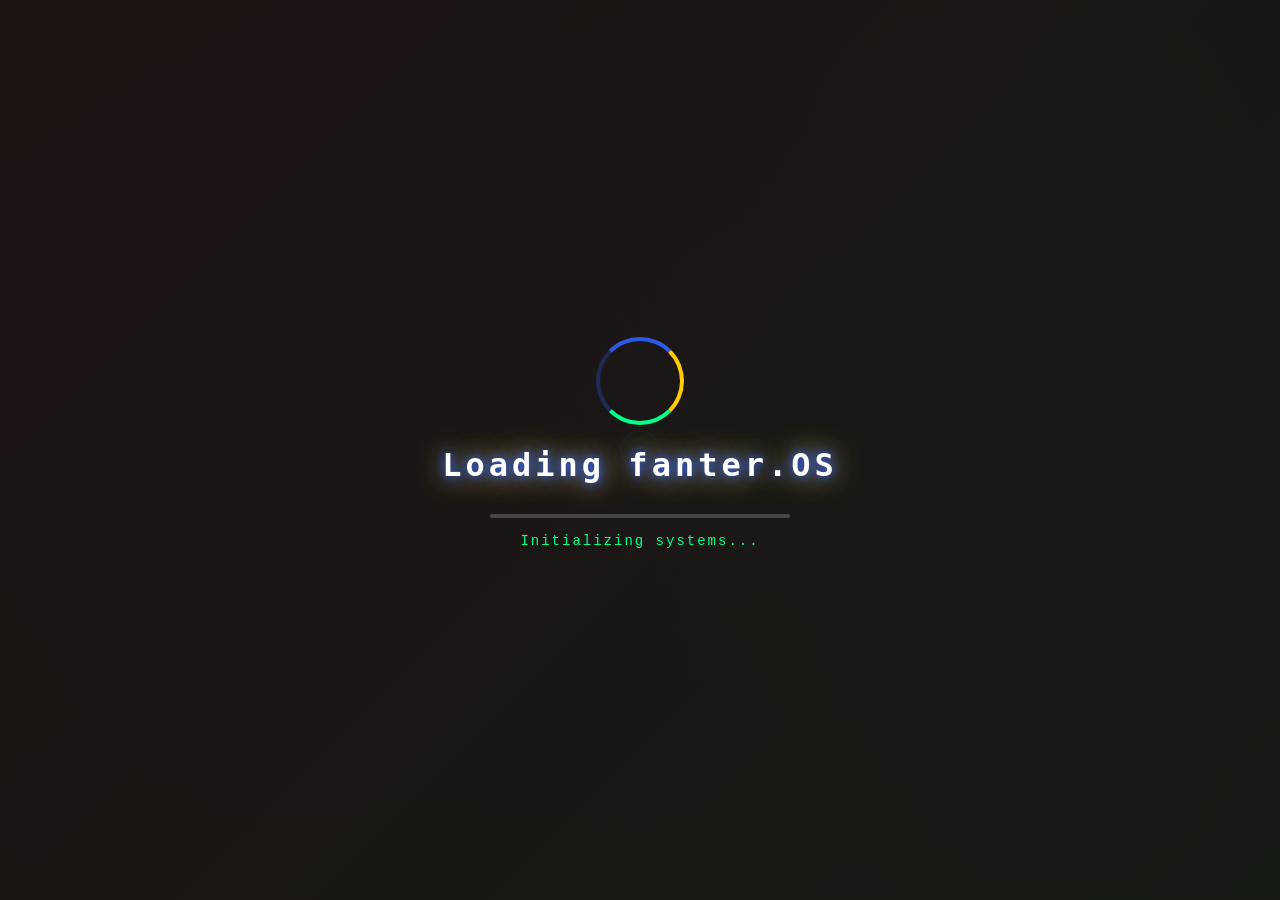
==== commit 499a9d71: "Update index.html" ====
--- a/index.html
+++ b/index.html
@@ -11,31 +11,23 @@
 
   <body>
     
-<!-- Loading Screen -->
+<!-- Loadng Screen --->
 <div id="loadingScreen">
-  <div class="loading-blocker"></div>
-  
+  <canvas id="matrixCanvas"></canvas>
+  <div class="matrix-scanlines"></div>
+  <div id="brokenWallContainer"></div>
   <div class="loading-content">
     <div class="loading-icon"></div>
     <h1 class="loading-title">Loading fanter.OS</h1>
     <div class="loading-progress">
       <div class="loading-progress-bar"></div>
     </div>
-    <p class="loading-status">Initializing systems...</p>
+    <p class="loading-status" id="loadingStatus">Initializing systems...</p>
   </div>
-  
-  <canvas id="matrixCanvas"></canvas>
-  <div id="brokenWallContainer"></div>
-  <div class="glitch-overlay"></div>
-  <div class="matrix-scanlines"></div>
 </div>
 
-<!-- White flash overlay for transition -->
-<div id="whiteFlash" style="position: fixed; top: 0; left: 0; width: 100%; height: 100%; background: white; z-index: 100001; opacity: 0; pointer-events: none; transition: opacity 0.3s ease;"></div>
-
-<!--- line overlay -->
-<div id="revealOverlay" style="position: fixed; top: 0; left: 0; width: 100%; height: 100%; background: #1a1a2e; z-index: 100002; transform: scaleX(0); transform-origin: left; transition: transform 1.2s cubic-bezier(0.65, 0, 0.35, 1);"></div>
-
+<div id="whiteFlash"></div>
+<div id="revealOverlay"></div>
     <script>
       let lastKeyTime = 0;
       let lastKey = "";
@@ -179,7 +171,7 @@
     trails.forEach(trail => trail.style.opacity = '1');
   });
   
-  // Make sure cursor is visible on load
+  // Make sue cursor is visible on load
   setTimeout(() => {
     cursor.style.opacity = '1';
   }, 100);
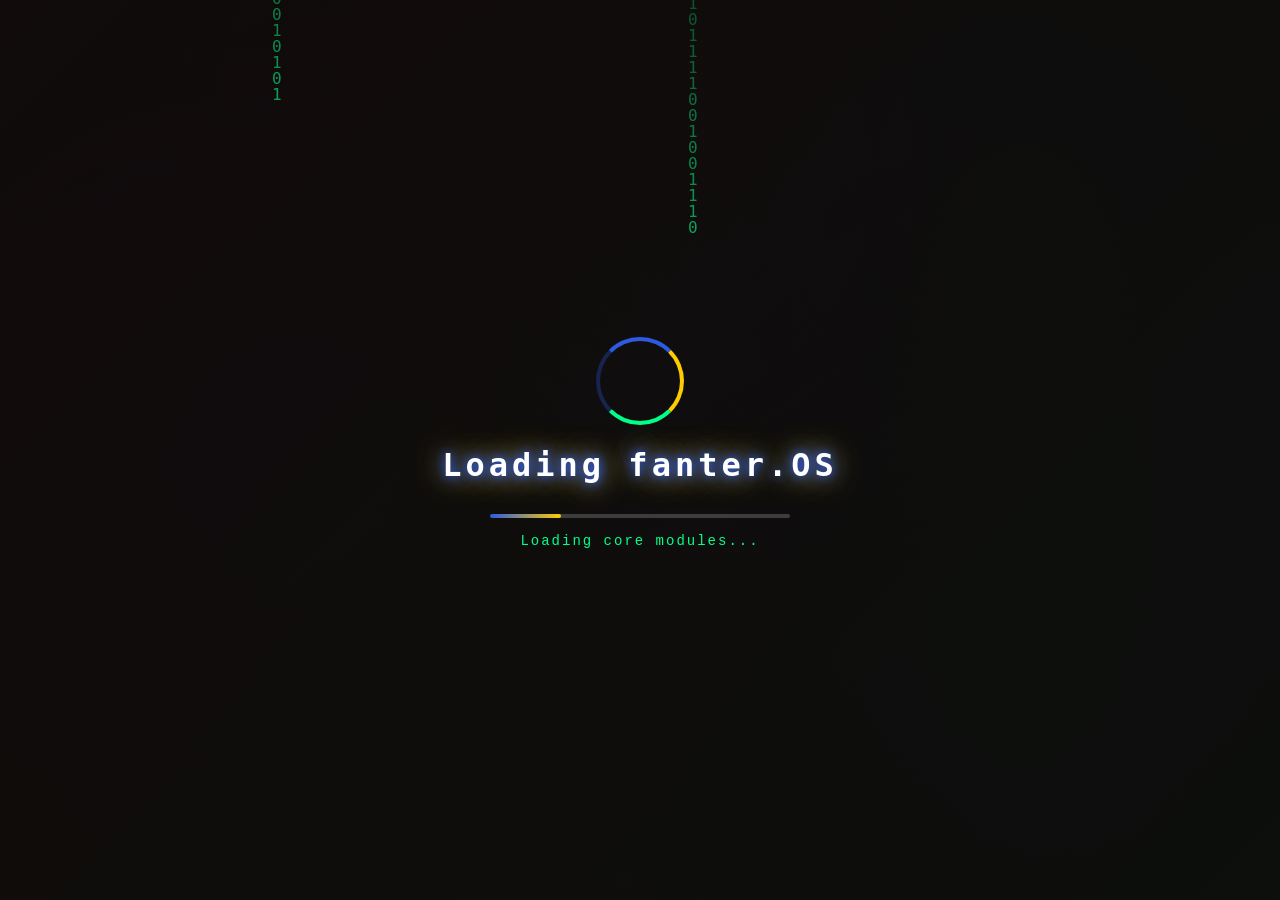
==== commit de01399b: "Update index.html" ====
--- a/index.html
+++ b/index.html
@@ -179,5 +179,253 @@
   console.log('Custom cursor initialized!');
 })();
     </script>
+    
+<script>
+    // ===== LOADING SCREEN SYSTEM =====
+(function() {
+  // Add loading class to body
+  document.body.classList.add('loading');
+  
+  const loadingScreen = document.getElementById('loadingScreen');
+  const progressBar = document.querySelector('.loading-progress-bar');
+  const statusEl = document.getElementById('loadingStatus');
+  const whiteFlash = document.getElementById('whiteFlash');
+  const revealOverlay = document.getElementById('revealOverlay');
+  const brokenWallContainer = document.getElementById('brokenWallContainer');
+  
+  // ===== MATRIX RAIN =====
+  const canvas = document.getElementById('matrixCanvas');
+  const ctx = canvas.getContext('2d');
+  let width, height, drops = [];
+  const fontSize = 16;
+  const chars = "01";
+  
+  function resizeCanvas() {
+    width = window.innerWidth;
+    height = window.innerHeight;
+    canvas.width = width;
+    canvas.height = height;
+    const columns = Math.floor(width / fontSize);
+    drops = [];
+    for (let i = 0; i < columns; i++) {
+      drops.push(Math.random() * -height);
+    }
+  }
+  
+  function drawMatrix() {
+    ctx.fillStyle = 'rgba(0, 0, 0, 0.05)';
+    ctx.fillRect(0, 0, width, height);
+    ctx.fillStyle = '#00ff88';
+    ctx.font = fontSize + 'px monospace';
+    
+    for (let i = 0; i < drops.length; i++) {
+      const text = chars[Math.floor(Math.random() * chars.length)];
+      const x = i * fontSize;
+      const y = drops[i] * fontSize;
+      ctx.fillText(text, x, y);
+      if (y > height && Math.random() > 0.975) drops[i] = 0;
+      drops[i]++;
+    }
+  }
+  
+  resizeCanvas();
+  const matrixInterval = setInterval(drawMatrix, 50);
+  window.addEventListener('resize', resizeCanvas);
+  
+  // ===== FALLING MATRIX CODE =====
+  function createFallingCode() {
+    const el = document.createElement('div');
+    el.className = 'falling-matrix';
+    const length = Math.floor(Math.random() * 20) + 10;
+    let code = '';
+    for (let i = 0; i < length; i++) {
+      code += Math.random() > 0.5 ? '1' : '0';
+    }
+    el.textContent = code;
+    el.style.left = Math.random() * 100 + '%';
+    el.style.fontSize = (Math.random() * 10 + 10) + 'px';
+    el.style.animationDuration = (Math.random() * 2 + 1) + 's';
+    el.style.opacity = Math.random() * 0.5 + 0.3;
+    document.body.appendChild(el);
+    setTimeout(() => el.remove(), 3000);
+  }
+  
+  // ===== BROKEN WALL =====
+  function createBrokenWall() {
+    const wall = document.createElement('div');
+    wall.className = 'broken-wall';
+    wall.style.left = Math.random() * 100 + '%';
+    wall.style.top = Math.random() * 100 + '%';
+    wall.style.width = (Math.random() * 200 + 80) + 'px';
+    wall.style.height = (Math.random() * 120 + 60) + 'px';
+    if (Math.random() > 0.7) wall.classList.add('cracked');
+    brokenWallContainer.appendChild(wall);
+    setTimeout(() => wall.remove(), 800);
+  }
+  
+  // ===== PROGRESS SIMULATION =====
+  let progress = 0;
+  const messages = [
+    "Initializing fanter.OS...",
+    "Loading core modules...",
+    "Bypassing firewalls...",
+    "Decrypting database...",
+    "Loading games library...",
+    "Applying themes...",
+    "Hacking mainframe...",
+    "Almost there...",
+    "Starting fanter.OS..."
+  ];
+  let msgIndex = 0;
+  
+  // Start random effects
+  const effectsInterval = setInterval(() => {
+    if (progress < 100) {
+      if (Math.random() > 0.7) createBrokenWall();
+      if (Math.random() > 0.8) createFallingCode();
+    }
+  }, 500);
+  
+  // Progress update
+  const progressInterval = setInterval(() => {
+    progress += Math.random() * 8 + 2;
+    if (progress >= 100) {
+      progress = 100;
+      clearInterval(progressInterval);
+      clearInterval(effectsInterval);
+      clearInterval(matrixInterval);
+      progressBar.style.width = '100%';
+      statusEl.textContent = "Complete! Starting fanter.OS...";
+      
+      // Wait for games to actually load
+      waitForGamesToLoad();
+    } else {
+      progressBar.style.width = progress + '%';
+      const newIndex = Math.floor(progress / 12);
+      if (newIndex > msgIndex && newIndex < messages.length) {
+        msgIndex = newIndex;
+        statusEl.textContent = messages[msgIndex];
+      }
+    }
+  }, 200);
+  
+  // ===== WAIT FOR ACTUAL GAMES TO LOAD =====
+  function waitForGamesToLoad() {
+    // Check if gamesData exists and has content
+    const checkInterval = setInterval(() => {
+      if (typeof gamesData !== 'undefined' && gamesData && gamesData.length > 0) {
+        clearInterval(checkInterval);
+        // Games are loaded, start transition
+        startTransition();
+      }
+    }, 100);
+    
+    // Timeout after 5 seconds just in case
+    setTimeout(() => {
+      clearInterval(checkInterval);
+      startTransition();
+    }, 5000);
+  }
+  
+  // ===== TRANSITION EFFECT =====
+  function startTransition() {
+    // White flash
+    whiteFlash.style.opacity = '1';
+    
+    setTimeout(() => {
+      // Hide loading screen
+      loadingScreen.style.opacity = '0';
+      
+      setTimeout(() => {
+        loadingScreen.style.display = 'none';
+        
+        // Show reveal overlay
+        revealOverlay.style.transform = 'scaleX(1)';
+        
+        setTimeout(() => {
+          // Remove white flash
+          whiteFlash.style.opacity = '0';
+          
+          // Show content
+          document.body.classList.remove('loading');
+          
+          // Animate games
+          animateGamesRandomly();
+          
+          // Animate UI elements
+          animateUIElements();
+          
+          setTimeout(() => {
+            revealOverlay.style.transform = 'scaleX(0)';
+            setTimeout(() => {
+              if (revealOverlay.parentNode) revealOverlay.remove();
+              if (whiteFlash.parentNode) whiteFlash.remove();
+            }, 1200);
+          }, 500);
+          
+        }, 300);
+      }, 400);
+    }, 300);
+  }
+  
+  // ===== RANDOM GAME APPEARANCE =====
+  function animateGamesRandomly() {
+    const games = document.querySelectorAll('.game');
+    const gameArray = Array.from(games);
+    
+    // Shuffle array
+    for (let i = gameArray.length - 1; i > 0; i--) {
+      const j = Math.floor(Math.random() * (i + 1));
+      [gameArray[i], gameArray[j]] = [gameArray[j], gameArray[i]];
+    }
+    
+    gameArray.forEach((game, index) => {
+      game.style.opacity = '0';
+      game.style.transform = 'scale(0)';
+      
+      setTimeout(() => {
+        game.style.opacity = '1';
+        game.style.transform = 'scale(1)';
+        game.style.animation = 'gamePop 0.4s cubic-bezier(0.68, -0.55, 0.265, 1.55)';
+        setTimeout(() => {
+          game.style.animation = '';
+        }, 400);
+      }, index * 40);
+    });
+  }
+  
+  // ===== SLIDE IN UI ELEMENTS =====
+  function animateUIElements() {
+    const elements = [
+      { el: document.getElementById('searchInput'), dir: 'left', delay: 100 },
+      { el: document.querySelector('.center .settings-btn'), dir: 'right', delay: 200 },
+      { el: document.querySelector('.center h1'), dir: 'up', delay: 150 },
+      { el: document.querySelector('.center p'), dir: 'up', delay: 250 },
+      { el: document.querySelector('.fav-sidebar-btn'), dir: 'left', delay: 300 }
+    ];
+    
+    elements.forEach(item => {
+      if (!item.el) return;
+      item.el.style.opacity = '0';
+      if (item.dir === 'left') item.el.style.transform = 'translateX(-100px)';
+      if (item.dir === 'right') item.el.style.transform = 'translateX(100px)';
+      if (item.dir === 'up') item.el.style.transform = 'translateY(-30px)';
+      item.el.style.transition = 'all 0.5s cubic-bezier(0.68, -0.55, 0.265, 1.55)';
+      
+      setTimeout(() => {
+        item.el.style.opacity = '1';
+        item.el.style.transform = 'translateX(0) translateY(0)';
+      }, item.delay);
+    });
+  }
+  
+  // Block clicks on loading screen
+  loadingScreen.addEventListener('click', (e) => {
+    e.stopPropagation();
+  });
+  
+  console.log('Loading screen active - waiting for games to load...');
+})();
+      </script> 
   </body>
 </html>
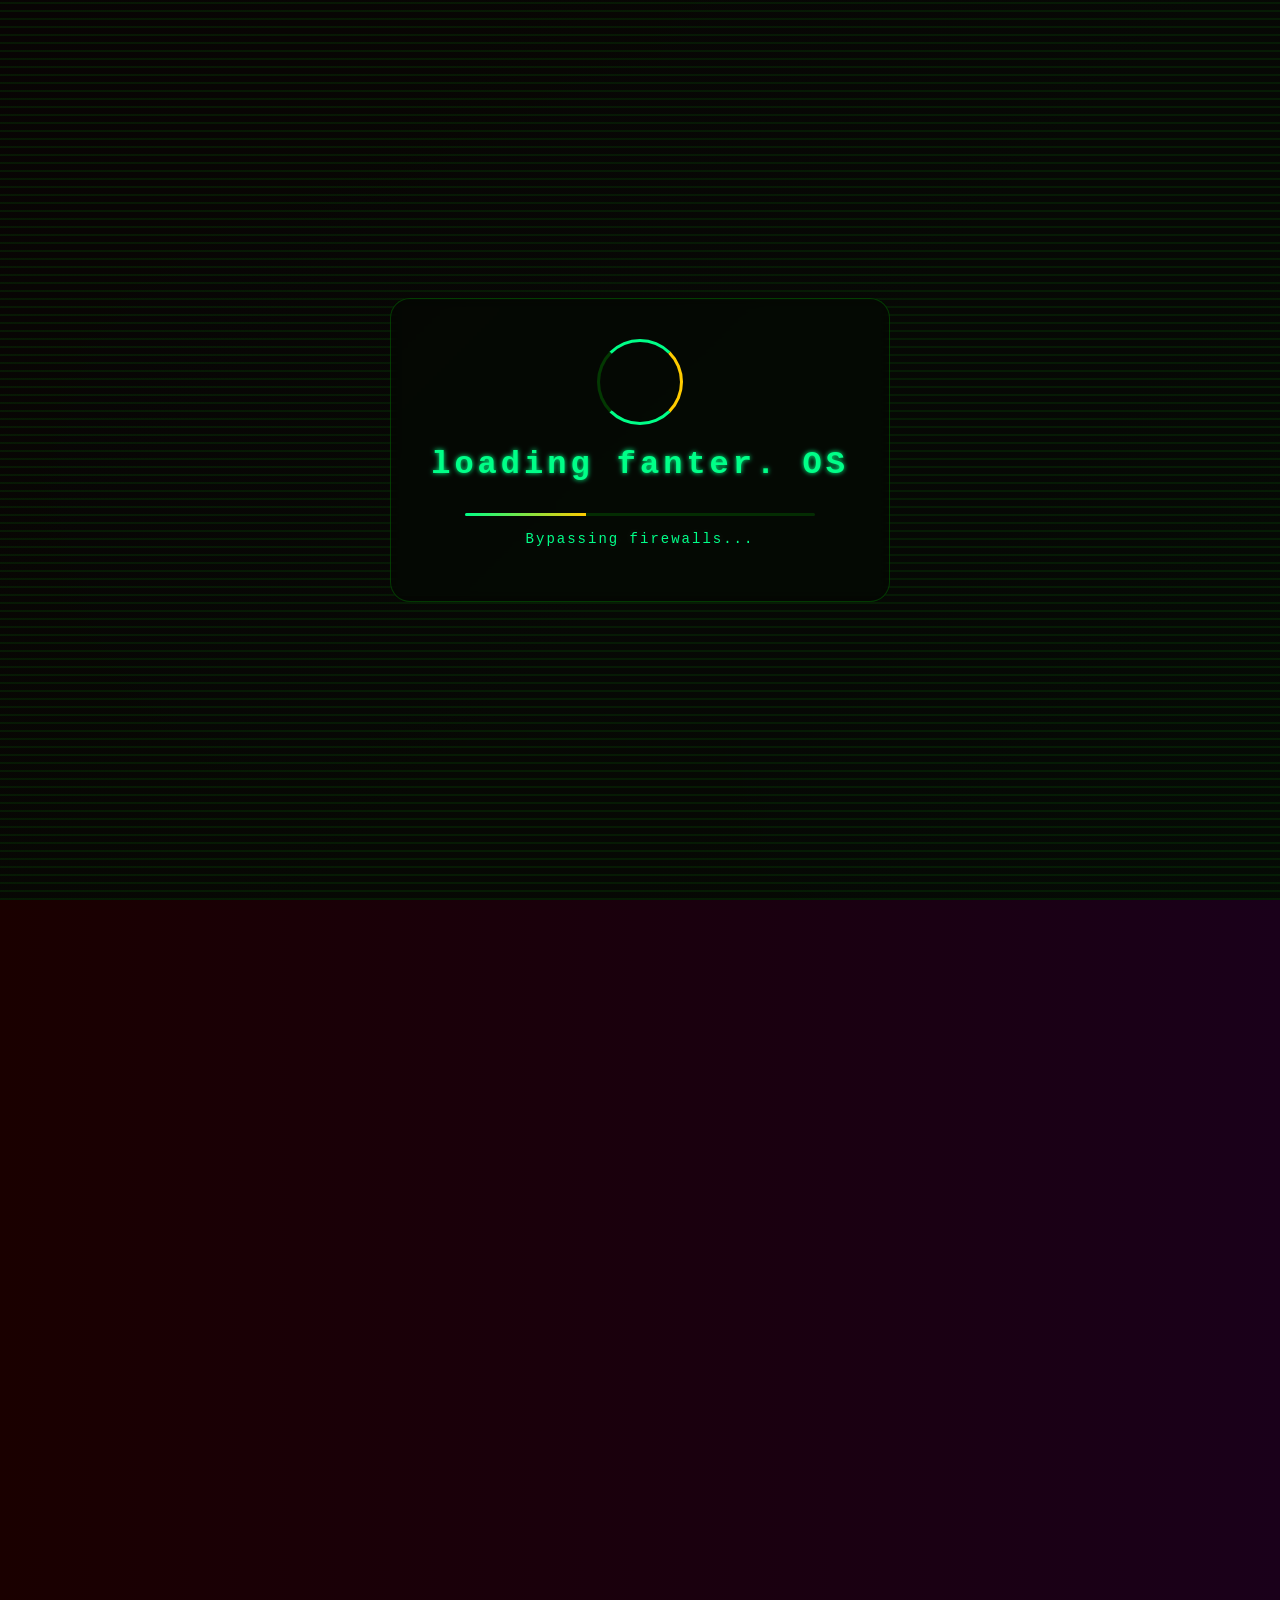
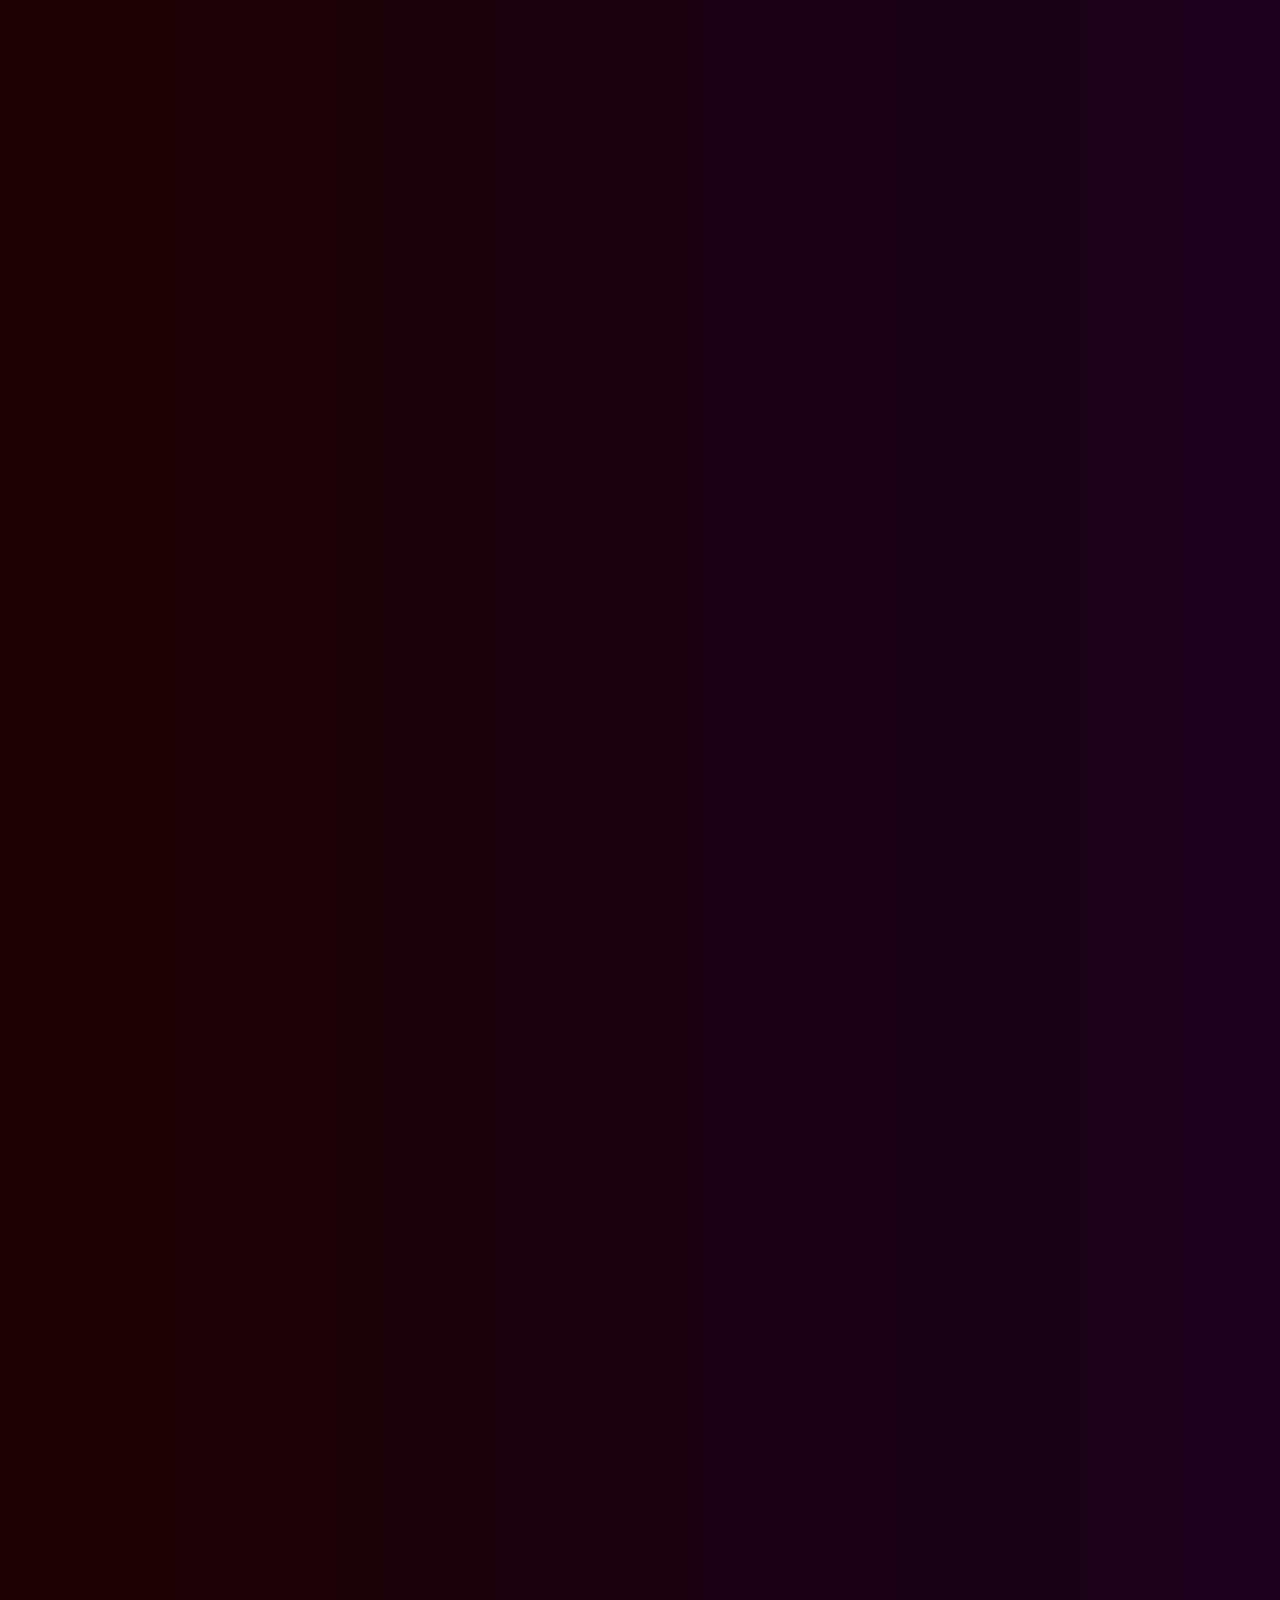
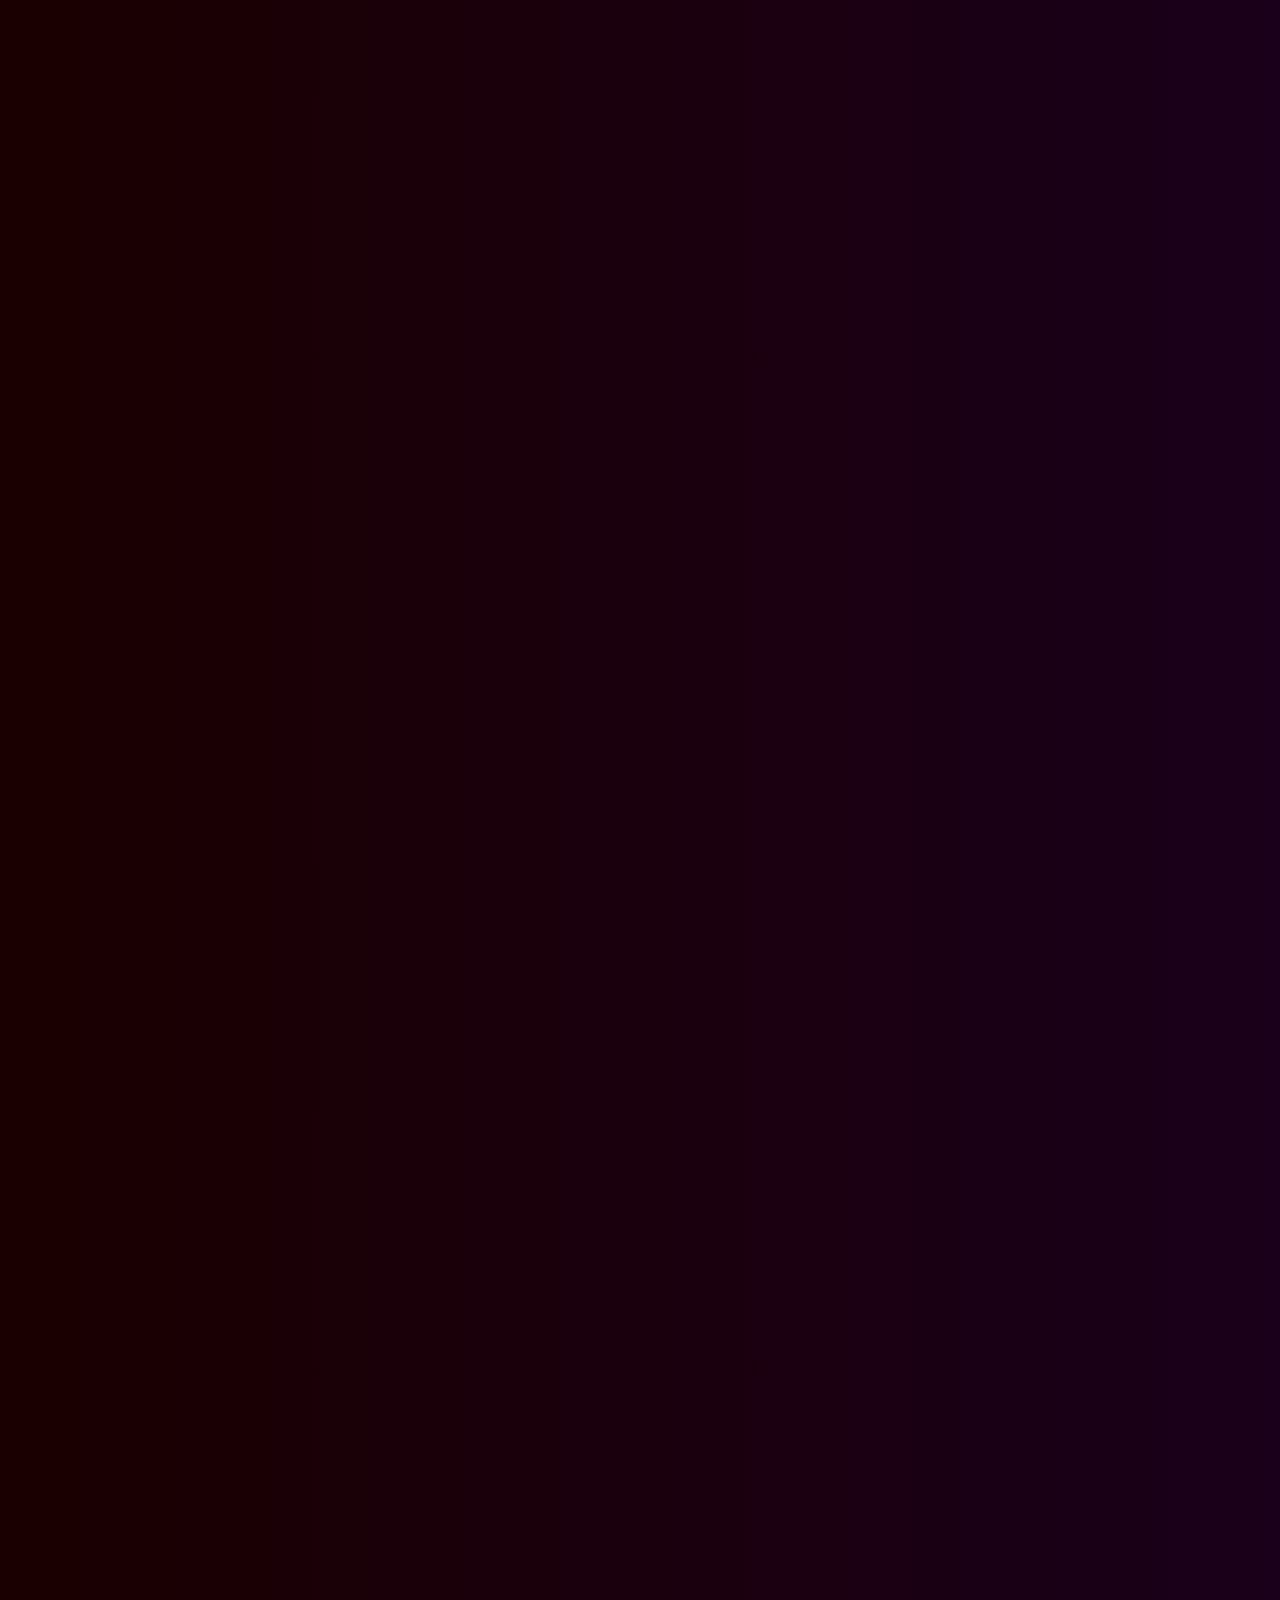
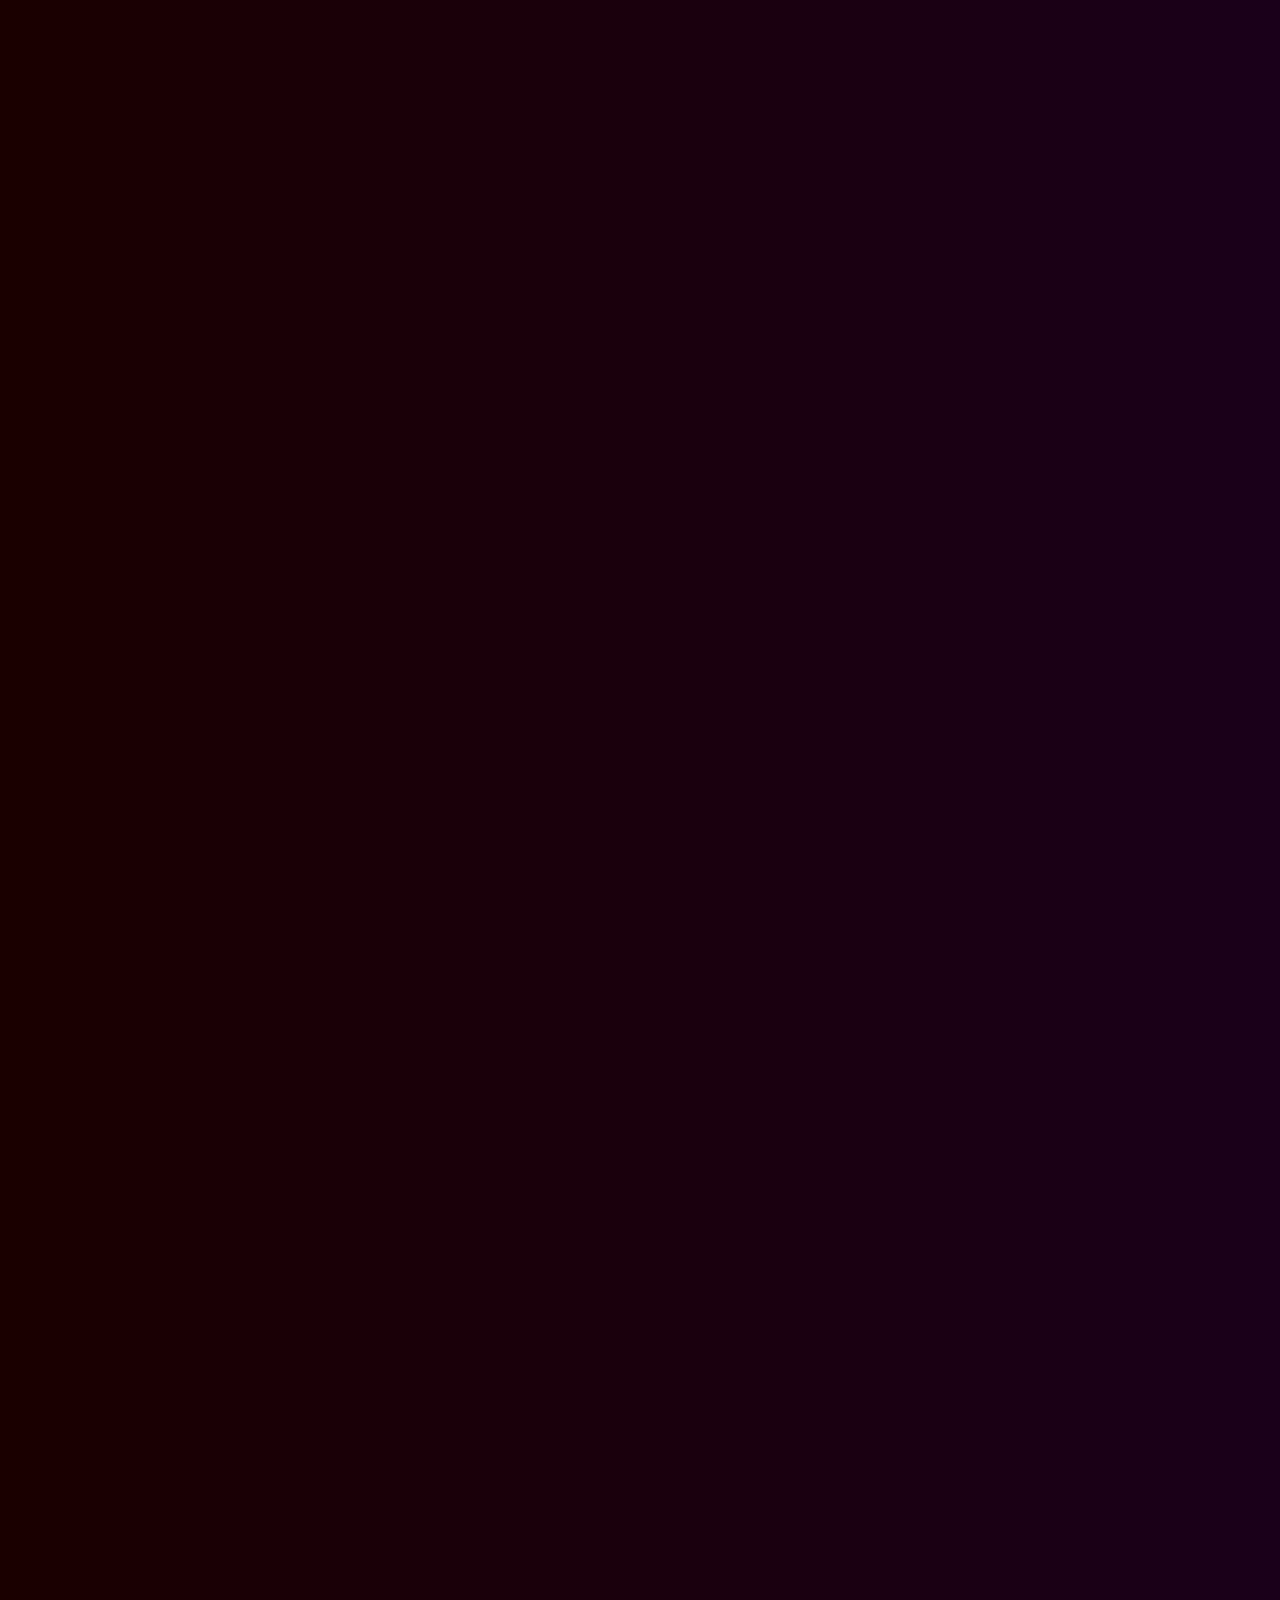
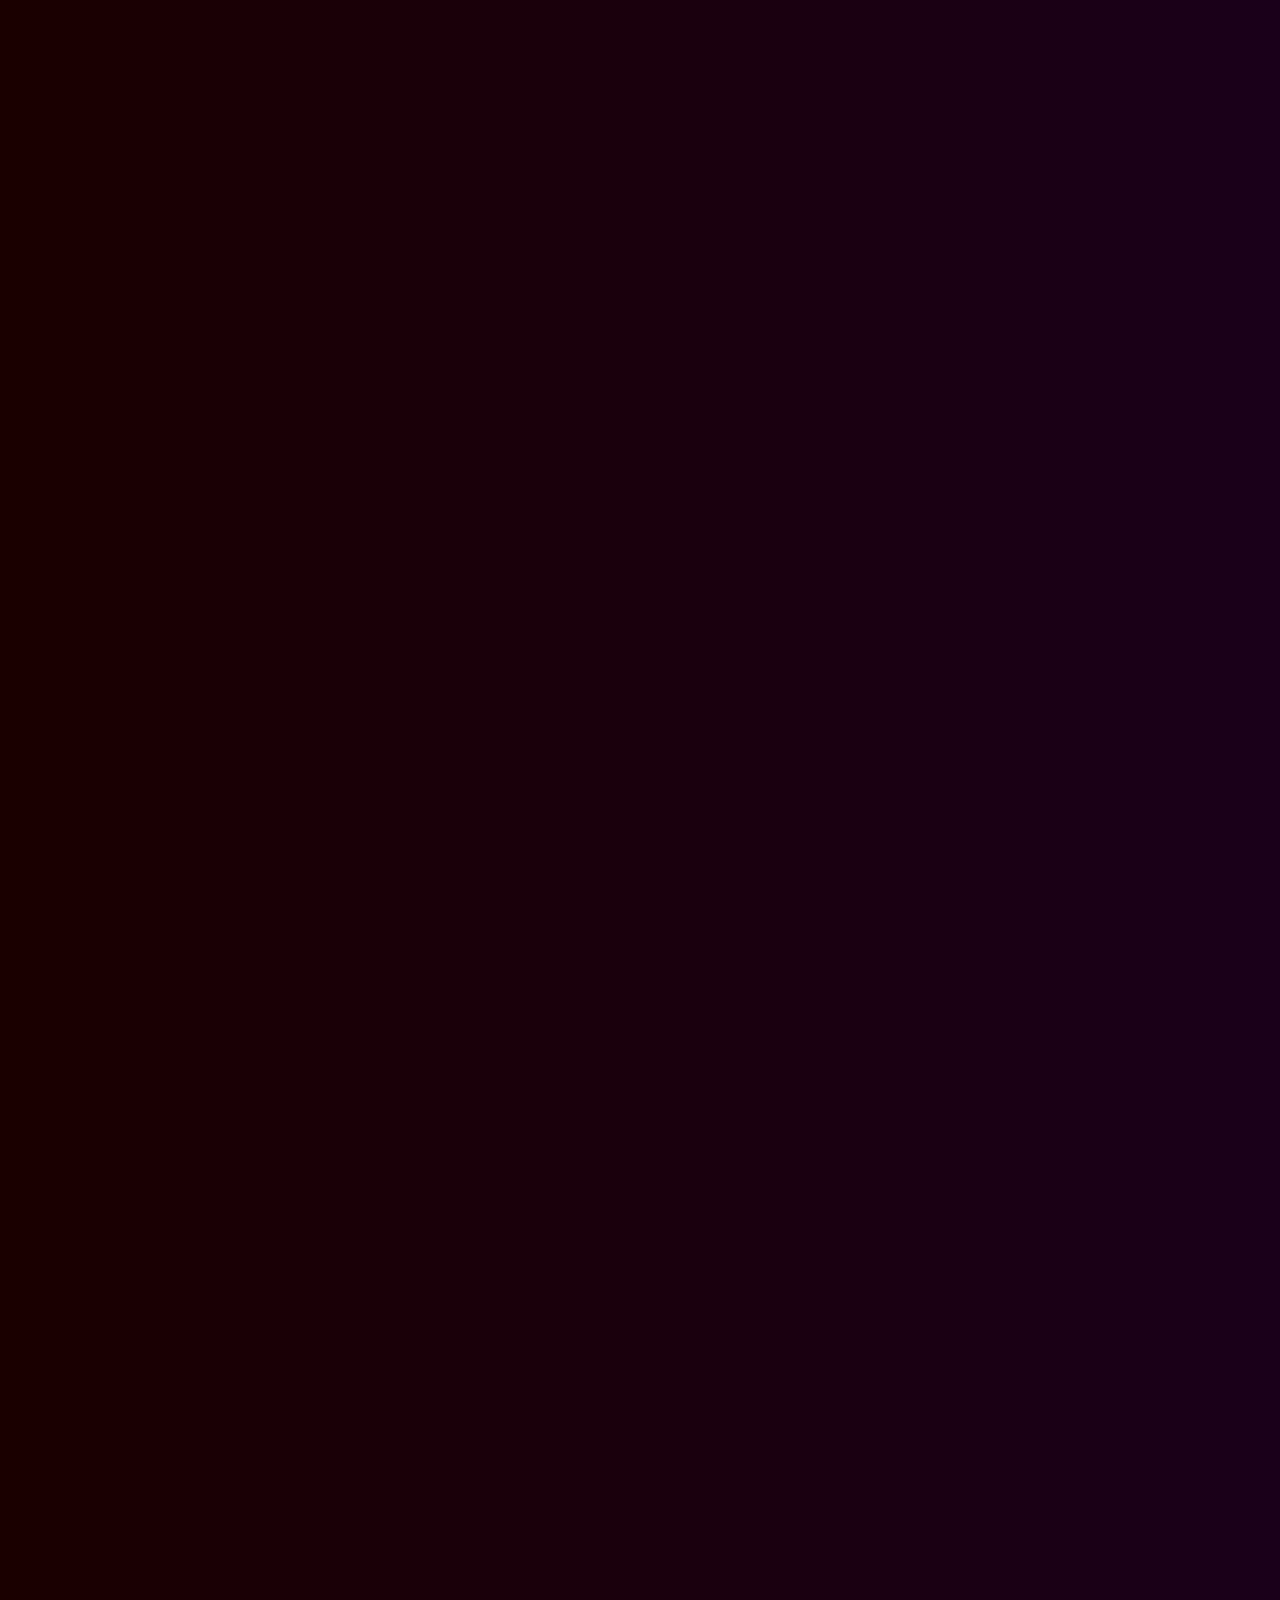
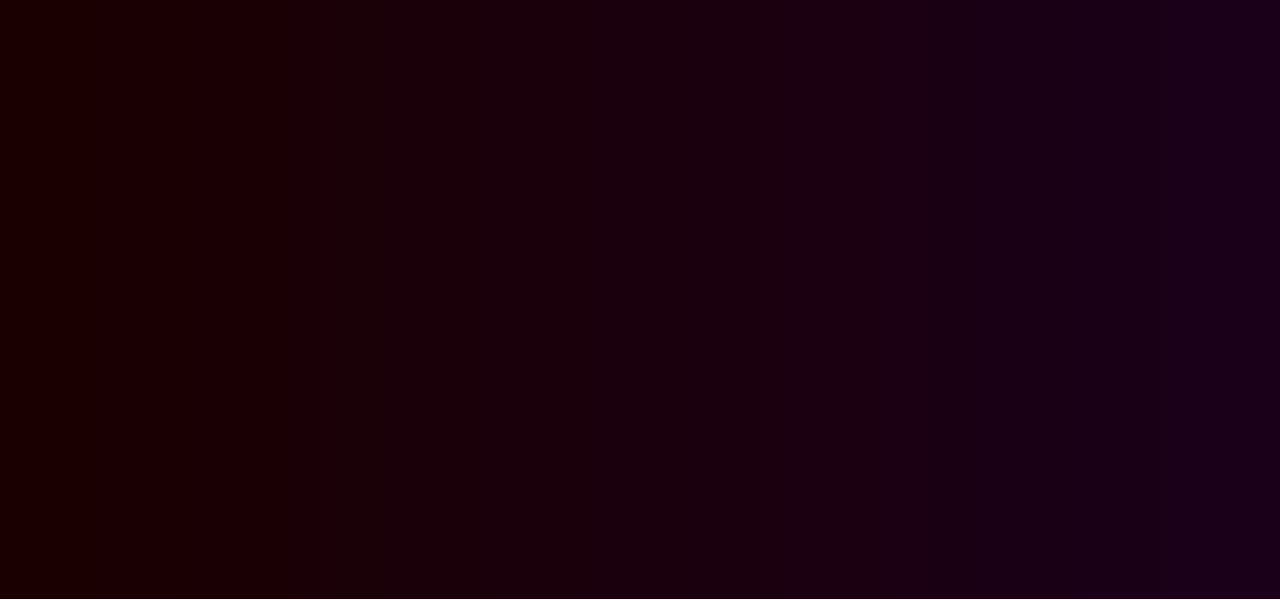
==== commit 8eaa6188: "Update index.html" ====
--- a/index.html
+++ b/index.html
@@ -5,29 +5,54 @@
     <meta name="viewport" content="width=device-width, initial-scale=1.0" />
     <title>fanter v0.2</title>
     <link rel="stylesheet" href="config/main.css" />
+  </head>
+
+  <body>
+    <!-- Loading Screen -->
+    <div id="loadingScreen">
+      <canvas id="matrixCanvas"></canvas>
+      <div class="matrix-scanlines"></div>
+      <div id="brokenWallContainer"></div>
+      <div class="loading-content">
+        <div class="loading-icon"></div>
+        <h1 class="loading-title">loading fanter. OS</h1>
+        <div class="loading-progress">
+          <div class="loading-progress-bar"></div>
+        </div>
+        <p class="loading-status" id="loadingStatus">initializing systems...</p>
+      </div>
+    </div>
+
+    <div id="whiteFlash"></div>
+    <div id="revealOverlay"></div>
+
+    <!-- Main Content - HIDDEN initially -->
+    <div id="mainContent" style="opacity: 0; visibility: hidden;">
+      <button class="fav-sidebar-btn" id="favSidebarBtn" onclick="window.toggleFavSidebar()">★</button>
+      
+      <div class="center">
+        <h1 id="title"></h1>
+        <p id="subtitle"></p>
+        <button class="settings-btn" onclick="window.location.href='settings.html'">⚙ Settings</button>
+      </div>
+      
+      <div class="center">
+        <input type="text" id="searchInput" placeholder="search 4 games" />
+      </div>
+      
+      <div id="gamesContainer"></div>
+      
+      <div class="footer">
+        <a style="font-weight: 700">a site created by abcatlmfao, / chipikipal800, / abcatlmfao69;</a>
+        <a style="font-weight: 700" class="link" href="https://dsc.gg/parcoil">parcoil network</a>
+      </div>
+    </div>
+
+    <!-- Scripts -->
     <script src="config/theme-loader.js"></script>
     <script src="config/main.js"></script>
-  </head>
-
-  <body>
-    
-<!-- Loadng Screen --->
-<div id="loadingScreen">
-  <canvas id="matrixCanvas"></canvas>
-  <div class="matrix-scanlines"></div>
-  <div id="brokenWallContainer"></div>
-  <div class="loading-content">
-    <div class="loading-icon"></div>
-    <h1 class="loading-title">Loading fanter.OS</h1>
-    <div class="loading-progress">
-      <div class="loading-progress-bar"></div>
-    </div>
-    <p class="loading-status" id="loadingStatus">Initializing systems...</p>
-  </div>
-</div>
-
-<div id="whiteFlash"></div>
-<div id="revealOverlay"></div>
+
+    <!-- Safety Key Script -->
     <script>
       let lastKeyTime = 0;
       let lastKey = "";
@@ -46,145 +71,38 @@
         lastKeyTime = now;
       });
     </script>
-    
-    <script>
-      
-      // ===== CUSTOM CURSOR WITH TrAIL =====
+
+  
+
+   <script>
+// ===== LOADING SCREEN SYSTEM (WITH VISIT CHECK) =====
 (function() {
-  // Create main cursor orb
-  const cursor = document.createElement('div');
-  cursor.className = 'custom-cursor';
-  document.body.appendChild(cursor);
-
-  let trailPositions = [];
-  const trailLength = 8;
-  let mouseX = window.innerWidth / 2;
-  let mouseY = window.innerHeight / 2;
-  let cursorX = mouseX;
-  let cursorY = mouseY;
-  
-  // Track mouse position
-  document.addEventListener('mousemove', (e) => {
-    mouseX = e.clientX;
-    mouseY = e.clientY;
-    
-    // Add position to trail array
-    trailPositions.unshift({ x: mouseX, y: mouseY });
-    if (trailPositions.length > trailLength) trailPositions.pop();
-  });
-
-  // Create trail dots
-  function createTrailDots() {
-    const existingTrails = document.querySelectorAll('.cursor-trail');
-    existingTrails.forEach(trail => trail.remove());
-    
-    trailPositions.forEach((pos, index) => {
-      if (index === 0) return; // Skip the first position (where main cursor is)
-      
-      const trail = document.createElement('div');
-      trail.className = 'cursor-trail';
-      
-      // Calculate size and opacity based on position in trail
-      const size = 10 - (index * 0.8);
-      const opacity = 0.5 - (index * 0.05);
-      
-      trail.style.cssText = `
-        left: ${pos.x}px;
-        top: ${pos.y}px;
-        width: ${Math.max(3, size)}px;
-        height: ${Math.max(3, size)}px;
-        background: ${index < 3 ? '#ffcc00' : '#2d5ae3'};
-        opacity: ${Math.max(0.1, opacity)};
-      `;
-      
-      document.body.appendChild(trail);
-    });
-  }
-
-  // Smooth animation for main cursor
-  function animateCursor() {
-    // Smooth follow with easing
-    cursorX += (mouseX - cursorX) * 0.25;
-    cursorY += (mouseY - cursorY) * 0.25;
-    cursor.style.left = cursorX + 'px';
-    cursor.style.top = cursorY + 'px';
-    
-    // Update trail dots
-    createTrailDots();
-    
-    requestAnimationFrame(animateCursor);
-  }
-  
-  animateCursor();
-
-  // Hover effect for all interactive elements
-  function addHoverEffects() {
-    const interactiveElements = document.querySelectorAll('a, button, .game, .settings-btn, .fav-btn, .theme-option-btn, .game img, #searchInput, .fav-sidebar-btn, .link');
-    
-    interactiveElements.forEach(el => {
-      el.addEventListener('mouseenter', () => {
-        cursor.classList.add('hover');
-      });
-      el.addEventListener('mouseleave', () => {
-        cursor.classList.remove('hover');
-      });
-    });
-  }
-  
-  // Initial hover effects
-  addHoverEffects();
-  
-  // Watch for dynamically added elements (like games)
-  const observer = new MutationObserver(function(mutations) {
-    addHoverEffects();
-  });
-  observer.observe(document.body, { childList: true, subtree: true });
-
-  // Click animation and ripple
-  document.addEventListener('click', (e) => {
-    // Add click animation to cursor
-    cursor.classList.add('click');
+  // Check if this is the first visit or a return from settings
+  const hasLoadedBefore = sessionStorage.getItem('fanterLoaded');
+  
+  // If coming back from settings, skip loading screen
+  if (hasLoadedBefore === 'true') {
+    // Just show content immediately
+    const mainContent = document.getElementById('mainContent');
+    const loadingScreen = document.getElementById('loadingScreen');
+    
+    if (loadingScreen) loadingScreen.style.display = 'none';
+    if (mainContent) {
+      mainContent.style.opacity = '1';
+      mainContent.style.visibility = 'visible';
+    }
+    
+    // Still animate games and UI for fresh feel
     setTimeout(() => {
-      cursor.classList.remove('click');
-    }, 150);
-    
-    // Create ripple effect
-    const ripple = document.createElement('div');
-    ripple.className = 'cursor-ripple';
-    ripple.style.left = e.clientX + 'px';
-    ripple.style.top = e.clientY + 'px';
-    ripple.style.animation = 'rippleAnim 0.4s ease-out forwards';
-    document.body.appendChild(ripple);
-    setTimeout(() => ripple.remove(), 400);
-  });
-
-  // Hide cursor when leaving window
-  document.addEventListener('mouseleave', () => {
-    cursor.style.opacity = '0';
-    const trails = document.querySelectorAll('.cursor-trail');
-    trails.forEach(trail => trail.style.opacity = '0');
-  });
-  
-  document.addEventListener('mouseenter', () => {
-    cursor.style.opacity = '1';
-    const trails = document.querySelectorAll('.cursor-trail');
-    trails.forEach(trail => trail.style.opacity = '1');
-  });
-  
-  // Make sue cursor is visible on load
-  setTimeout(() => {
-    cursor.style.opacity = '1';
-  }, 100);
-  
-  console.log('Custom cursor initialized!');
-})();
-    </script>
-    
-<script>
-    // ===== LOADING SCREEN SYSTEM =====
-(function() {
-  // Add loading class to body
-  document.body.classList.add('loading');
+      animateGamesRandomly();
+      animateUIElements();
+    }, 100);
+    
+    return;
+  }
+  
+  // Mark that we've loaded
+  sessionStorage.setItem('fanterLoaded', 'true');
   
   const loadingScreen = document.getElementById('loadingScreen');
   const progressBar = document.querySelector('.loading-progress-bar');
@@ -192,8 +110,15 @@
   const whiteFlash = document.getElementById('whiteFlash');
   const revealOverlay = document.getElementById('revealOverlay');
   const brokenWallContainer = document.getElementById('brokenWallContainer');
-  
-  // ===== MATRIX RAIN =====
+  const mainContent = document.getElementById('mainContent');
+  
+  // HIDE main content initially
+  if (mainContent) {
+    mainContent.style.opacity = '0';
+    mainContent.style.visibility = 'hidden';
+  }
+  
+  // Matrix Rain
   const canvas = document.getElementById('matrixCanvas');
   const ctx = canvas.getContext('2d');
   let width, height, drops = [];
@@ -217,7 +142,6 @@
     ctx.fillRect(0, 0, width, height);
     ctx.fillStyle = '#00ff88';
     ctx.font = fontSize + 'px monospace';
-    
     for (let i = 0; i < drops.length; i++) {
       const text = chars[Math.floor(Math.random() * chars.length)];
       const x = i * fontSize;
@@ -232,25 +156,23 @@
   const matrixInterval = setInterval(drawMatrix, 50);
   window.addEventListener('resize', resizeCanvas);
   
-  // ===== FALLING MATRIX CODE =====
+  // Falling code
   function createFallingCode() {
     const el = document.createElement('div');
     el.className = 'falling-matrix';
-    const length = Math.floor(Math.random() * 20) + 10;
     let code = '';
-    for (let i = 0; i < length; i++) {
-      code += Math.random() > 0.5 ? '1' : '0';
-    }
+    for (let i = 0; i < 15; i++) code += Math.random() > 0.5 ? '1' : '0';
     el.textContent = code;
     el.style.left = Math.random() * 100 + '%';
     el.style.fontSize = (Math.random() * 10 + 10) + 'px';
     el.style.animationDuration = (Math.random() * 2 + 1) + 's';
-    el.style.opacity = Math.random() * 0.5 + 0.3;
+    const colors = ['#00ff88', '#ff4444', '#ffcc00'];
+    el.style.color = colors[Math.floor(Math.random() * colors.length)];
     document.body.appendChild(el);
     setTimeout(() => el.remove(), 3000);
   }
   
-  // ===== BROKEN WALL =====
+  // Broken wall
   function createBrokenWall() {
     const wall = document.createElement('div');
     wall.className = 'broken-wall';
@@ -258,13 +180,13 @@
     wall.style.top = Math.random() * 100 + '%';
     wall.style.width = (Math.random() * 200 + 80) + 'px';
     wall.style.height = (Math.random() * 120 + 60) + 'px';
-    if (Math.random() > 0.7) wall.classList.add('cracked');
+    if (Math.random() > 0.5) wall.classList.add('cracked');
     brokenWallContainer.appendChild(wall);
     setTimeout(() => wall.remove(), 800);
   }
   
-  // ===== PROGRESS SIMULATION =====
   let progress = 0;
+  
   const messages = [
     "Initializing fanter.OS...",
     "Loading core modules...",
@@ -278,7 +200,7 @@
   ];
   let msgIndex = 0;
   
-  // Start random effects
+  // Random effects
   const effectsInterval = setInterval(() => {
     if (progress < 100) {
       if (Math.random() > 0.7) createBrokenWall();
@@ -286,74 +208,66 @@
     }
   }, 500);
   
-  // Progress update
+  // Progress
   const progressInterval = setInterval(() => {
-    progress += Math.random() * 8 + 2;
-    if (progress >= 100) {
-      progress = 100;
-      clearInterval(progressInterval);
-      clearInterval(effectsInterval);
-      clearInterval(matrixInterval);
-      progressBar.style.width = '100%';
-      statusEl.textContent = "Complete! Starting fanter.OS...";
-      
-      // Wait for games to actually load
-      waitForGamesToLoad();
-    } else {
-      progressBar.style.width = progress + '%';
-      const newIndex = Math.floor(progress / 12);
-      if (newIndex > msgIndex && newIndex < messages.length) {
-        msgIndex = newIndex;
-        statusEl.textContent = messages[msgIndex];
+    if (progress < 100) {
+      progress += Math.random() * 3 + 1;
+      if (progress >= 100) {
+        progress = 100;
+        progressBar.style.width = '100%';
+        statusEl.textContent = "Complete! Loading games...";
+        clearInterval(progressInterval);
+        clearInterval(effectsInterval);
+        clearInterval(matrixInterval);
+        waitForGames();
+      } else {
+        progressBar.style.width = progress + '%';
+        const newIndex = Math.floor(progress / 12);
+        if (newIndex > msgIndex && newIndex < messages.length) {
+          msgIndex = newIndex;
+          statusEl.textContent = messages[msgIndex];
+        }
       }
     }
-  }, 200);
-  
-  // ===== WAIT FOR ACTUAL GAMES TO LOAD =====
-  function waitForGamesToLoad() {
-    // Check if gamesData exists and has content
+  }, 300);
+  
+  function waitForGames() {
+    let attempts = 0;
     const checkInterval = setInterval(() => {
-      if (typeof gamesData !== 'undefined' && gamesData && gamesData.length > 0) {
+      attempts++;
+      const gamesContainer = document.getElementById('gamesContainer');
+      const hasGames = gamesContainer && gamesContainer.children.length > 0;
+      
+      if (hasGames) {
         clearInterval(checkInterval);
-        // Games are loaded, start transition
+        setTimeout(() => startTransition(), 500);
+      } else if (attempts >= 60) {
+        clearInterval(checkInterval);
         startTransition();
       }
     }, 100);
-    
-    // Timeout after 5 seconds just in case
+  }
+  
+  function startTransition() {
+    whiteFlash.style.opacity = '1';
     setTimeout(() => {
-      clearInterval(checkInterval);
-      startTransition();
-    }, 5000);
-  }
-  
-  // ===== TRANSITION EFFECT =====
-  function startTransition() {
-    // White flash
-    whiteFlash.style.opacity = '1';
-    
-    setTimeout(() => {
-      // Hide loading screen
       loadingScreen.style.opacity = '0';
-      
       setTimeout(() => {
         loadingScreen.style.display = 'none';
-        
-        // Show reveal overlay
         revealOverlay.style.transform = 'scaleX(1)';
-        
         setTimeout(() => {
-          // Remove white flash
           whiteFlash.style.opacity = '0';
           
-          // Show content
-          document.body.classList.remove('loading');
+          // SHOW main content
+          if (mainContent) {
+            mainContent.style.opacity = '1';
+            mainContent.style.visibility = 'visible';
+          }
           
-          // Animate games
-          animateGamesRandomly();
-          
-          // Animate UI elements
-          animateUIElements();
+          setTimeout(() => {
+            animateGamesRandomly();
+            animateUIElements();
+          }, 100);
           
           setTimeout(() => {
             revealOverlay.style.transform = 'scaleX(0)';
@@ -362,46 +276,49 @@
               if (whiteFlash.parentNode) whiteFlash.remove();
             }, 1200);
           }, 500);
-          
         }, 300);
       }, 400);
     }, 300);
   }
   
-  // ===== RANDOM GAME APPEARANCE =====
   function animateGamesRandomly() {
     const games = document.querySelectorAll('.game');
     const gameArray = Array.from(games);
     
-    // Shuffle array
+    console.log(`🎮 Animating ${gameArray.length} games`);
+    
+    gameArray.forEach(game => {
+      game.style.opacity = '0';
+      game.style.transform = 'scale(0)';
+      game.style.display = 'inline-block';
+      game.style.transition = 'all 0.4s cubic-bezier(0.68, -0.55, 0.265, 1.55)';
+    });
+    
+    // Shuffle array for random appearance
     for (let i = gameArray.length - 1; i > 0; i--) {
       const j = Math.floor(Math.random() * (i + 1));
       [gameArray[i], gameArray[j]] = [gameArray[j], gameArray[i]];
     }
     
     gameArray.forEach((game, index) => {
-      game.style.opacity = '0';
-      game.style.transform = 'scale(0)';
-      
       setTimeout(() => {
         game.style.opacity = '1';
         game.style.transform = 'scale(1)';
-        game.style.animation = 'gamePop 0.4s cubic-bezier(0.68, -0.55, 0.265, 1.55)';
+        game.style.animation = 'gamePop 0.3s cubic-bezier(0.68, -0.55, 0.265, 1.55) forwards';
         setTimeout(() => {
           game.style.animation = '';
-        }, 400);
-      }, index * 40);
+        }, 300);
+      }, index * 30);
     });
   }
   
-  // ===== SLIDE IN UI ELEMENTS =====
   function animateUIElements() {
     const elements = [
-      { el: document.getElementById('searchInput'), dir: 'left', delay: 100 },
-      { el: document.querySelector('.center .settings-btn'), dir: 'right', delay: 200 },
-      { el: document.querySelector('.center h1'), dir: 'up', delay: 150 },
-      { el: document.querySelector('.center p'), dir: 'up', delay: 250 },
-      { el: document.querySelector('.fav-sidebar-btn'), dir: 'left', delay: 300 }
+      { el: document.getElementById('searchInput'), dir: 'left', delay: 50 },
+      { el: document.querySelector('.center .settings-btn'), dir: 'right', delay: 100 },
+      { el: document.querySelector('.center h1'), dir: 'up', delay: 80 },
+      { el: document.querySelector('.center p'), dir: 'up', delay: 120 },
+      { el: document.querySelector('.fav-sidebar-btn'), dir: 'left', delay: 150 }
     ];
     
     elements.forEach(item => {
@@ -410,7 +327,7 @@
       if (item.dir === 'left') item.el.style.transform = 'translateX(-100px)';
       if (item.dir === 'right') item.el.style.transform = 'translateX(100px)';
       if (item.dir === 'up') item.el.style.transform = 'translateY(-30px)';
-      item.el.style.transition = 'all 0.5s cubic-bezier(0.68, -0.55, 0.265, 1.55)';
+      item.el.style.transition = 'all 0.4s cubic-bezier(0.68, -0.55, 0.265, 1.55)';
       
       setTimeout(() => {
         item.el.style.opacity = '1';
@@ -419,13 +336,9 @@
     });
   }
   
-  // Block clicks on loading screen
-  loadingScreen.addEventListener('click', (e) => {
-    e.stopPropagation();
-  });
-  
-  console.log('Loading screen active - waiting for games to load...');
+  loadingScreen.addEventListener('click', (e) => e.stopPropagation());
+  console.log('Loading screen active - first visit!');
 })();
-      </script> 
+</script>
   </body>
 </html>
--- a/config/main.css
+++ b/config/main.css
@@ -887,8 +887,7 @@
 
 /* ===== CUSTOM CURSOR WITH TRAIL ===== */
 
-/* IMPORTANT: Don't hide the default cursor yet - we'll replace it */
-/* We'll keep default cursor as fallback */
+
 
 /* Main cursor orb */
 .custom-cursor {
@@ -980,26 +979,22 @@
   width: 100%;
   height: 100%;
   background: linear-gradient(135deg, 
-    rgba(30, 20, 20, 0.95), 
-    rgba(20, 30, 20, 0.95), 
-    rgba(20, 20, 40, 0.95),
-    rgba(40, 20, 30, 0.95));
+    rgba(10, 5, 5, 0.98), 
+    rgba(5, 15, 5, 0.98), 
+    rgba(5, 5, 20, 0.98),
+    rgba(20, 5, 10, 0.98));
   background-size: 400% 400%;
   animation: loadingBgShift 8s ease infinite;
   z-index: 100000;
   display: flex;
   align-items: center;
   justify-content: center;
-  transition: opacity 0.8s ease, visibility 0.8s ease;
-}
-
-/* Animated background with brighter colors */
+  transition: opacity 0.5s ease;
+}
+
 @keyframes loadingBgShift {
-  0% { background-position: 0% 50%; filter: brightness(1.2) saturate(1.3); }
-  25% { background-position: 50% 50%; filter: brightness(1.4) saturate(1.5); }
-  50% { background-position: 100% 50%; filter: brightness(1.3) saturate(1.4); }
-  75% { background-position: 50% 50%; filter: brightness(1.5) saturate(1.6); }
-  100% { background-position: 0% 50%; filter: brightness(1.2) saturate(1.3); }
+  0% { background-position: 0% 50%; filter: brightness(1.3) saturate(1.4); }
+  100% { background-position: 100% 50%; filter: brightness(1.3) saturate(1.4); }
 }
 
 /* Matrix rain canvas */
@@ -1011,44 +1006,11 @@
   height: 100%;
   pointer-events: none;
   z-index: 1;
-  opacity: 0.6;
-}
-
-/* Glitch overlay */
-.glitch-overlay {
-  position: absolute;
-  top: 0;
-  left: 0;
-  width: 100%;
-  height: 100%;
-  pointer-events: none;
-  z-index: 2;
-  background: repeating-linear-gradient(
-    0deg,
-    rgba(255, 0, 0, 0.05) 0px,
-    rgba(0, 255, 0, 0.05) 2px,
-    rgba(0, 0, 255, 0.05) 4px,
-    transparent 6px
-  );
-  animation: glitchFlicker 0.3s infinite;
-}
-
-@keyframes glitchFlicker {
-  0% { opacity: 0.3; }
-  10% { opacity: 0.5; transform: translateX(2px); }
-  20% { opacity: 0.2; transform: translateX(-2px); }
-  30% { opacity: 0.6; transform: translateX(1px); }
-  40% { opacity: 0.3; transform: translateX(-1px); }
-  50% { opacity: 0.5; transform: translateX(0px); }
-  60% { opacity: 0.2; transform: translateX(3px); }
-  70% { opacity: 0.4; transform: translateX(-3px); }
-  80% { opacity: 0.6; transform: translateX(1px); }
-  90% { opacity: 0.3; transform: translateX(-1px); }
-  100% { opacity: 0.4; transform: translateX(0px); }
-}
-
-/* Scanlines effect */
-.scanlines {
+  opacity: 0.7;
+}
+
+/* Horizontal scanlines only */
+.matrix-scanlines {
   position: absolute;
   top: 0;
   left: 0;
@@ -1058,49 +1020,41 @@
   z-index: 3;
   background: repeating-linear-gradient(
     0deg,
-    rgba(0, 0, 0, 0.1) 0px,
-    rgba(0, 0, 0, 0.1) 2px,
+    rgba(0, 255, 0, 0.08) 0px,
+    rgba(0, 255, 0, 0.08) 2px,
     transparent 2px,
-    transparent 4px
+    transparent 8px
   );
-  animation: scanlinesMove 8s linear infinite;
+  animation: scanlinesMove 0.5s linear infinite;
 }
 
 @keyframes scanlinesMove {
   0% { transform: translateY(0); }
-  100% { transform: translateY(4px); }
-}
-
-/* Loading content container */
+  100% { transform: translateY(8px); }
+}
+
+/* Loading content */
 .loading-content {
   position: relative;
   z-index: 10;
   text-align: center;
-  animation: fadeInUp 0.5s ease;
-}
-
-@keyframes fadeInUp {
-  from {
-    opacity: 0;
-    transform: translateY(30px);
-  }
-  to {
-    opacity: 1;
-    transform: translateY(0);
-  }
-}
-
-/* Loading icon */
+  background: rgba(0, 0, 0, 0.3);
+  padding: 40px;
+  border-radius: 20px;
+  backdrop-filter: blur(5px);
+  border: 1px solid rgba(0, 255, 0, 0.2);
+}
+
 .loading-icon {
   width: 80px;
   height: 80px;
   margin: 0 auto 20px;
-  border: 4px solid rgba(45, 90, 227, 0.3);
-  border-top: 4px solid #2d5ae3;
-  border-right: 4px solid #ffcc00;
-  border-bottom: 4px solid #00ff88;
+  border: 3px solid rgba(0, 255, 0, 0.2);
+  border-top: 3px solid #00ff88;
+  border-right: 3px solid #ffcc00;
+  border-bottom: 3px solid #00ff88;
   border-radius: 50%;
-  animation: spin 1s linear infinite, iconGlow 2s ease-in-out infinite;
+  animation: spin 1s linear infinite;
 }
 
 @keyframes spin {
@@ -1108,92 +1062,197 @@
   100% { transform: rotate(360deg); }
 }
 
-@keyframes iconGlow {
-  0% { box-shadow: 0 0 10px rgba(45, 90, 227, 0.5); }
-  50% { box-shadow: 0 0 30px rgba(45, 90, 227, 0.8), 0 0 20px rgba(255, 204, 0, 0.5); }
-  100% { box-shadow: 0 0 10px rgba(45, 90, 227, 0.5); }
-}
-
-/* Loding title */
 .loading-title {
   font-size: 32px;
   font-family: 'Orbitron', monospace;
-  color: #fff;
-  text-shadow: 
-    0 0 10px #2d5ae3,
-    0 0 20px #2d5ae3,
-    0 0 30px #ffcc00;
+  color: #00ff88;
+  text-shadow: 0 0 5px #00ff88;
   margin-bottom: 30px;
   letter-spacing: 4px;
-  animation: titlePulse 2s ease-in-out infinite;
-}
-
-@keyframes titlePulse {
-  0%, 100% { opacity: 1; text-shadow: 0 0 10px #2d5ae3; }
-  50% { opacity: 0.9; text-shadow: 0 0 20px #ffcc00, 0 0 30px #2d5ae3; }
-}
-
-/* Loading progress bar */
+}
+
 .loading-progress {
-  width: 300px;
-  height: 4px;
-  background: rgba(255, 255, 255, 0.2);
-  border-radius: 4px;
+  width: 350px;
+  height: 3px;
+  background: rgba(0, 255, 0, 0.15);
+  border-radius: 3px;
   margin: 0 auto 15px;
   overflow: hidden;
-  position: relative;
 }
 
 .loading-progress-bar {
   width: 0%;
   height: 100%;
-  background: linear-gradient(90deg, #2d5ae3, #ffcc00, #00ff88, #2d5ae3);
-  background-size: 300% 100%;
-  border-radius: 4px;
-  animation: progressMove 2s linear infinite;
+  background: linear-gradient(90deg, #00ff88, #ffcc00);
   transition: width 0.3s ease;
 }
 
-@keyframes progressMove {
-  0% { background-position: 0% 50%; }
-  100% { background-position: 300% 50%; }
-}
-
-/* Loading status text */
 .loading-status {
   font-family: 'Courier New', monospace;
   color: #00ff88;
   font-size: 14px;
   letter-spacing: 2px;
-  animation: blink 1.5s step-end infinite;
-}
-
-@keyframes blink {
-  0%, 100% { opacity: 1; }
-  50% { opacity: 0.5; }
-}
-
-/* random gitch blocks */
-.glitch-block {
+}
+
+/* Broken wall */
+.broken-wall {
   position: absolute;
-  background: rgba(255, 0, 0, 0.3);
   pointer-events: none;
-  z-index: 5;
-  animation: glitchBlockFade 0.5s ease-out forwards;
-}
-
-@keyframes glitchBlockFade {
-  0% { opacity: 0.8; transform: scaleX(1); }
-  100% { opacity: 0; transform: scaleX(0); }
-}
-
-/* Hide loading screen when done */
-#loadingScreen.hide {
+  z-index: 4;
+  background: linear-gradient(135deg, rgba(0,0,0,0.9), rgba(0,10,0,0.85));
+  border: 1px solid rgba(0, 255, 0, 0.4);
+  animation: wallBreak 0.8s ease-out forwards;
+  overflow: hidden;
+}
+
+@keyframes wallBreak {
+  0% { transform: scale(0); opacity: 0; }
+  20% { transform: scale(1); opacity: 1; }
+  100% { transform: scale(1.5); opacity: 0; }
+}
+
+.broken-wall::after {
+  content: '010011101001011010';
+  position: absolute;
+  top: 0;
+  left: 0;
+  width: 100%;
+  height: 100%;
+  color: #00ff88;
+  font-family: monospace;
+  font-size: 10px;
+  text-align: center;
+  animation: codeFall 1s linear infinite;
+}
+
+@keyframes codeFall {
+  0% { transform: translateY(-100%); }
+  100% { transform: translateY(100%); }
+}
+
+.broken-wall.cracked {
+  border-color: rgba(255, 0, 0, 0.5);
+}
+.broken-wall.cracked::after {
+  color: #ff4444;
+  content: 'ERROR!!CRITICAL!!';
+}
+
+/* Falling matrix code */
+.falling-matrix {
+  position: absolute;
+  pointer-events: none;
+  z-index: 4;
+  color: #00ff88;
+  font-family: monospace;
+  font-weight: bold;
+  white-space: nowrap;
+  animation: fallDown linear forwards;
+}
+
+@keyframes fallDown {
+  0% { transform: translateY(-100px); opacity: 1; }
+  100% { transform: translateY(100vh); opacity: 0; }
+}
+
+/* Transition overlays */
+#whiteFlash {
+  position: fixed;
+  top: 0;
+  left: 0;
+  width: 100%;
+  height: 100%;
+  background: white;
+  z-index: 100001;
   opacity: 0;
+  pointer-events: none;
+  transition: opacity 0.3s ease;
+}
+
+#revealOverlay {
+  position: fixed;
+  top: 0;
+  left: 0;
+  width: 100%;
+  height: 100%;
+  background: #1a1a2e;
+  z-index: 100002;
+  transform: scaleX(0);
+  transform-origin: left;
+  transition: transform 1.2s cubic-bezier(0.65, 0, 0.35, 1);
+}
+
+/* Hide content duing loading */
+body.loading .center,
+body.loading #gamesContainer,
+body.loading .footer,
+body.loading #searchInput,
+body.loading .fav-sidebar-btn {
   visibility: hidden;
 }
 
-@keyframes glitchFlash {
-  0% { opacity: 0.8; transform: scaleX(1); }
-  100% { opacity: 0; transform: scaleX(0); }
-}
+/* Game pop aniation */
+@keyframes gamePop {
+  0% { transform: scale(0); opacity: 0; }
+  60% { transform: scale(1.1); }
+  100% { transform: scale(1); opacity: 1; }
+}
+
+.game {
+  transition: all 0.4s cubic-bezier(0.68, -0.55, 0.265, 1.55);
+}
+
+/* Rising code animation */
+@keyframes riseAndFade {
+  0% {
+    bottom: -50px;
+    opacity: 0;
+    transform: scale(0.5);
+  }
+  20% {
+    opacity: 1;
+    transform: scale(1);
+  }
+  80% {
+    opacity: 1;
+  }
+  100% {
+    bottom: 100vh;
+    opacity: 0;
+    transform: scale(1.2);
+  }
+}
+
+@keyframes gamePop {
+  0% {
+    transform: scale(0);
+    opacity: 0;
+  }
+  60% {
+    transform: scale(1.08);
+  }
+  100% {
+    transform: scale(1);
+    opacity: 1;
+  }
+}
+
+@keyframes riseAndFade {
+  0% {
+    bottom: -50px;
+    opacity: 0;
+    transform: scale(0.5);
+  }
+  20% {
+    opacity: 1;
+    transform: scale(1);
+  }
+  80% {
+    opacity: 1;
+  }
+  100% {
+    bottom: 100vh;
+    opacity: 0;
+    transform: scale(1.2);
+  }
+}
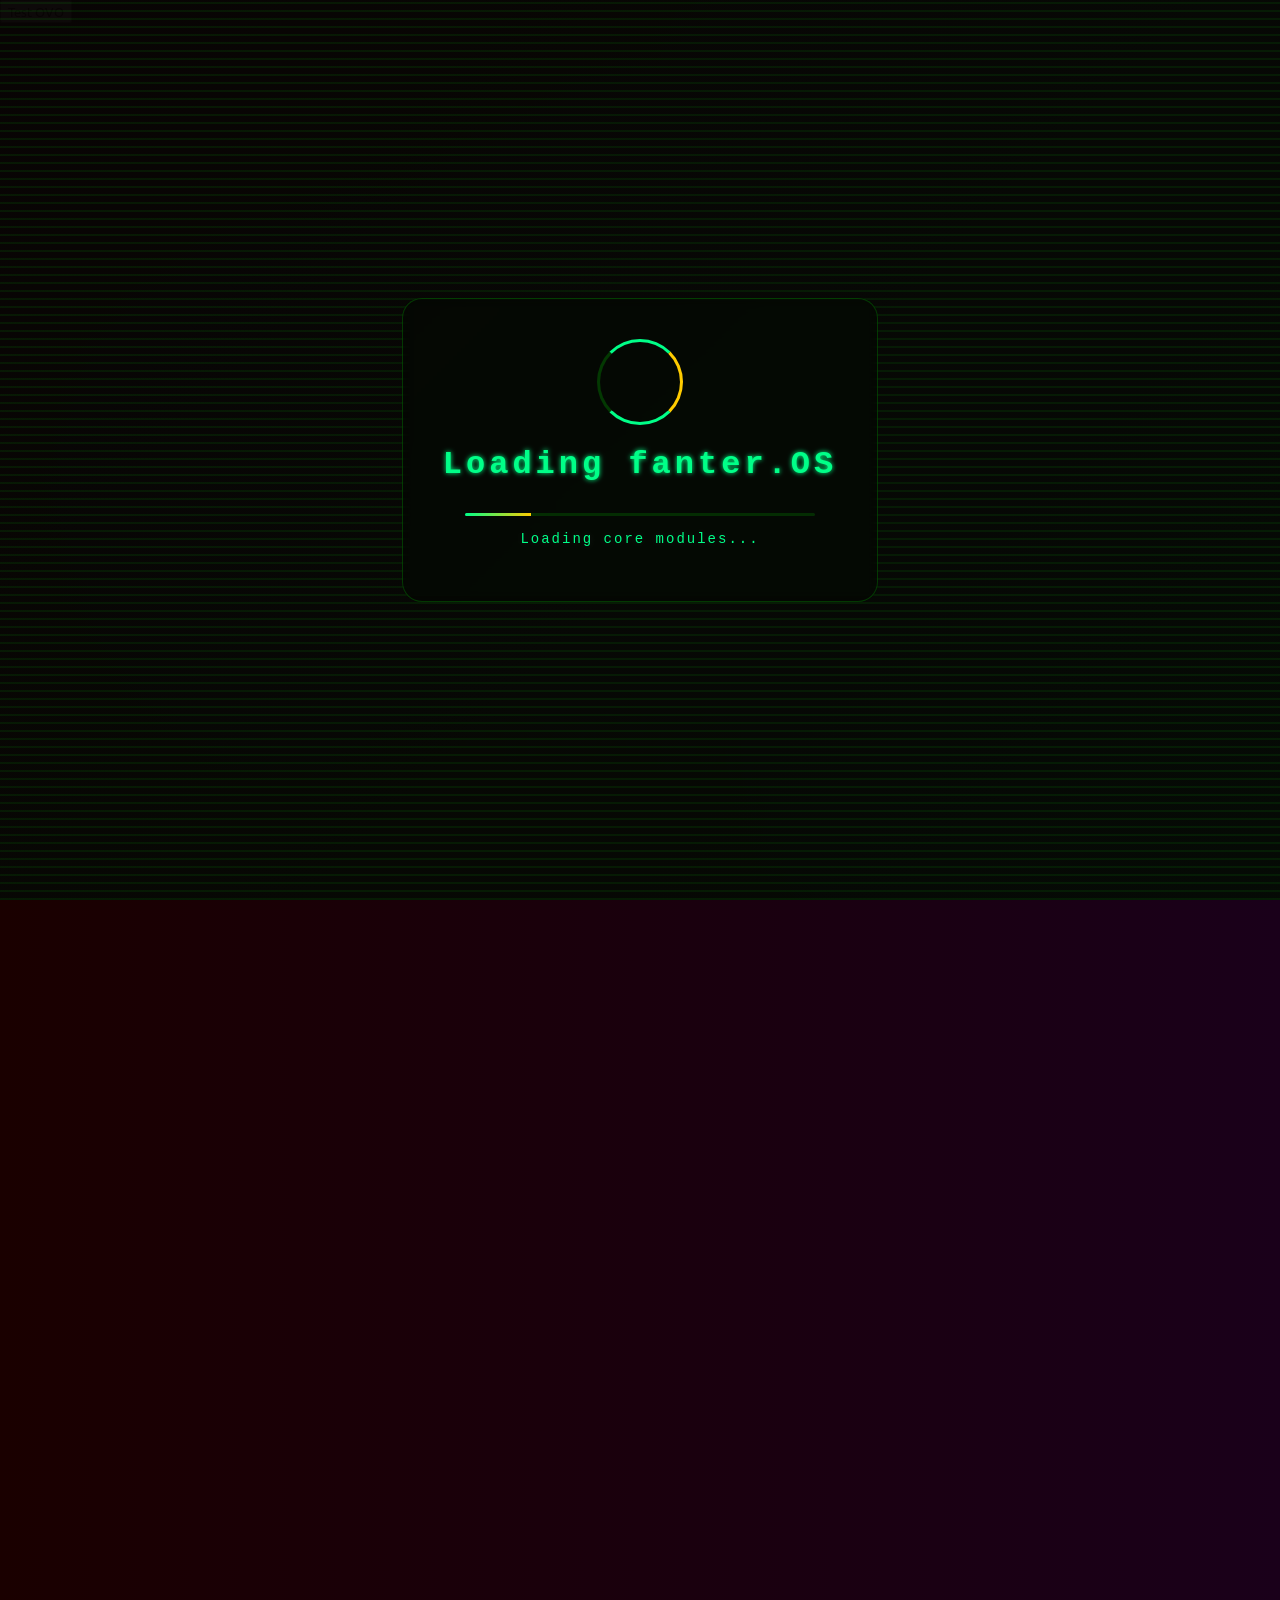
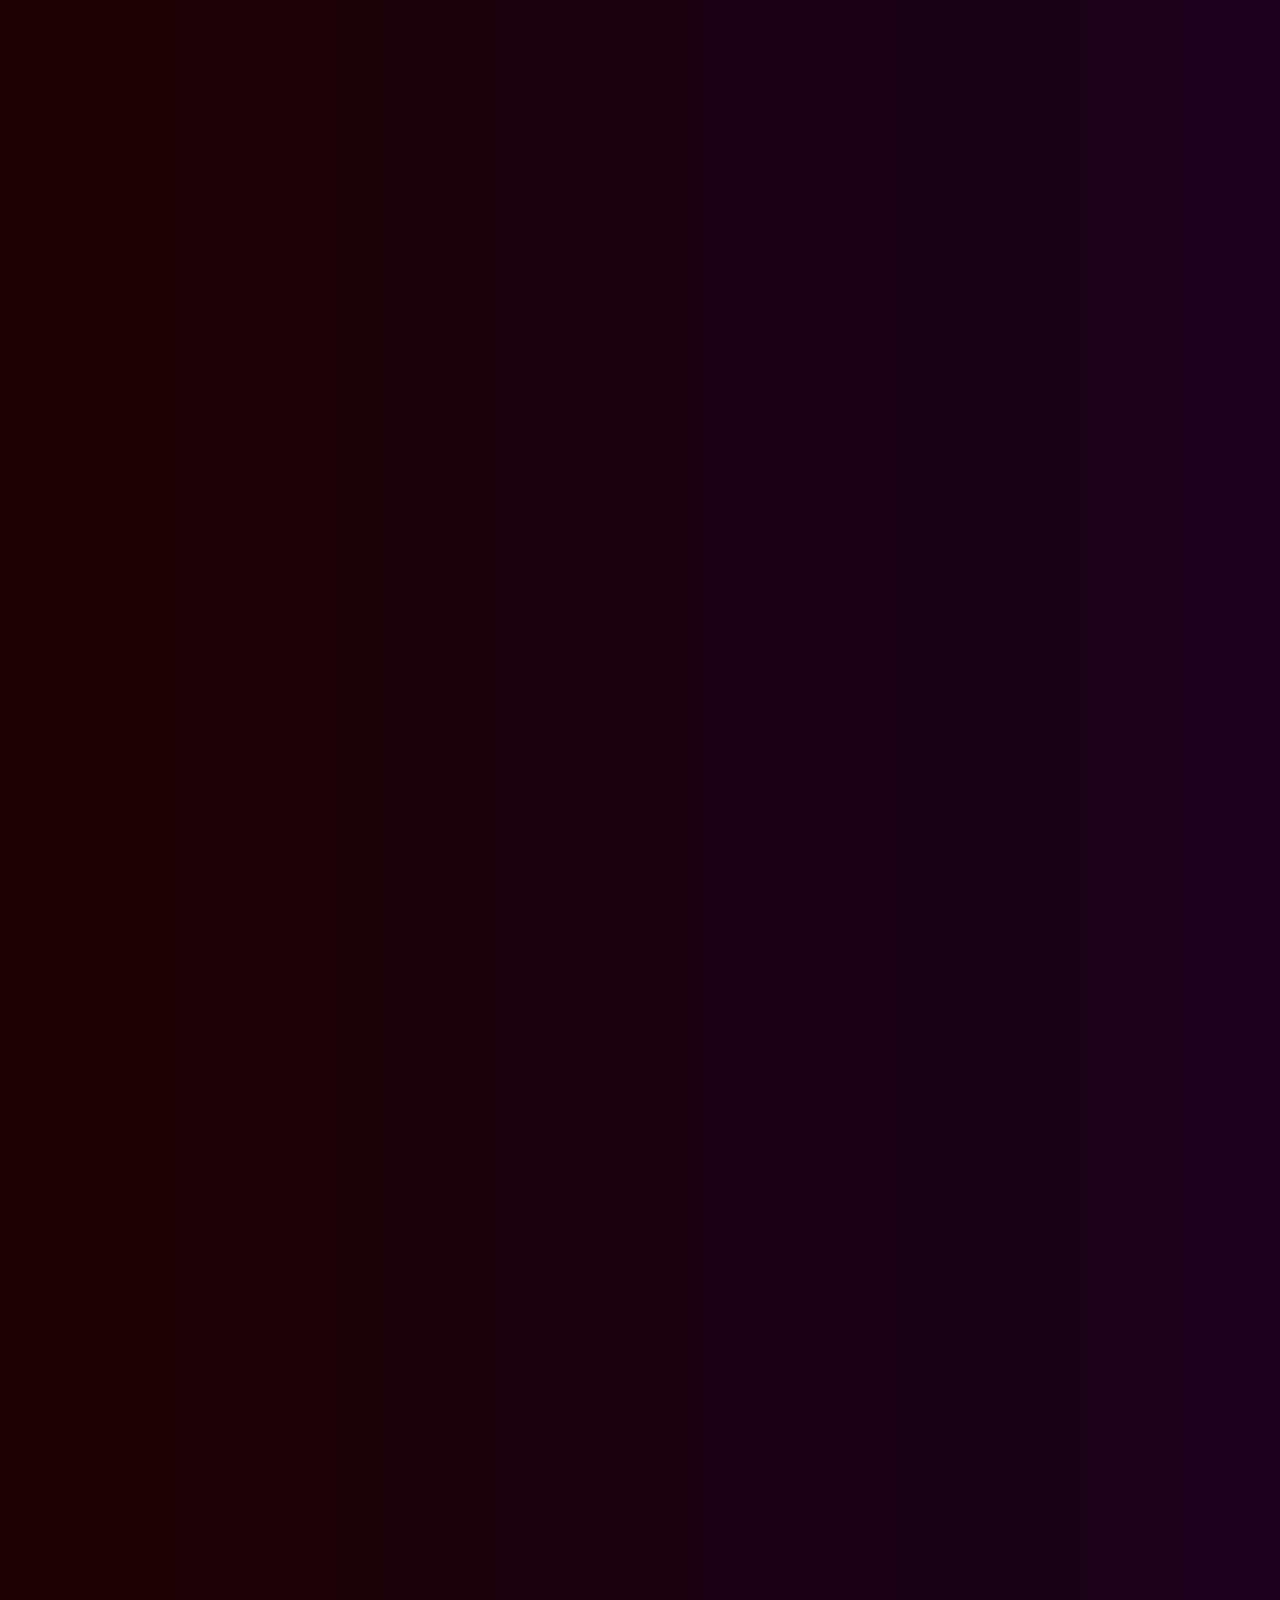
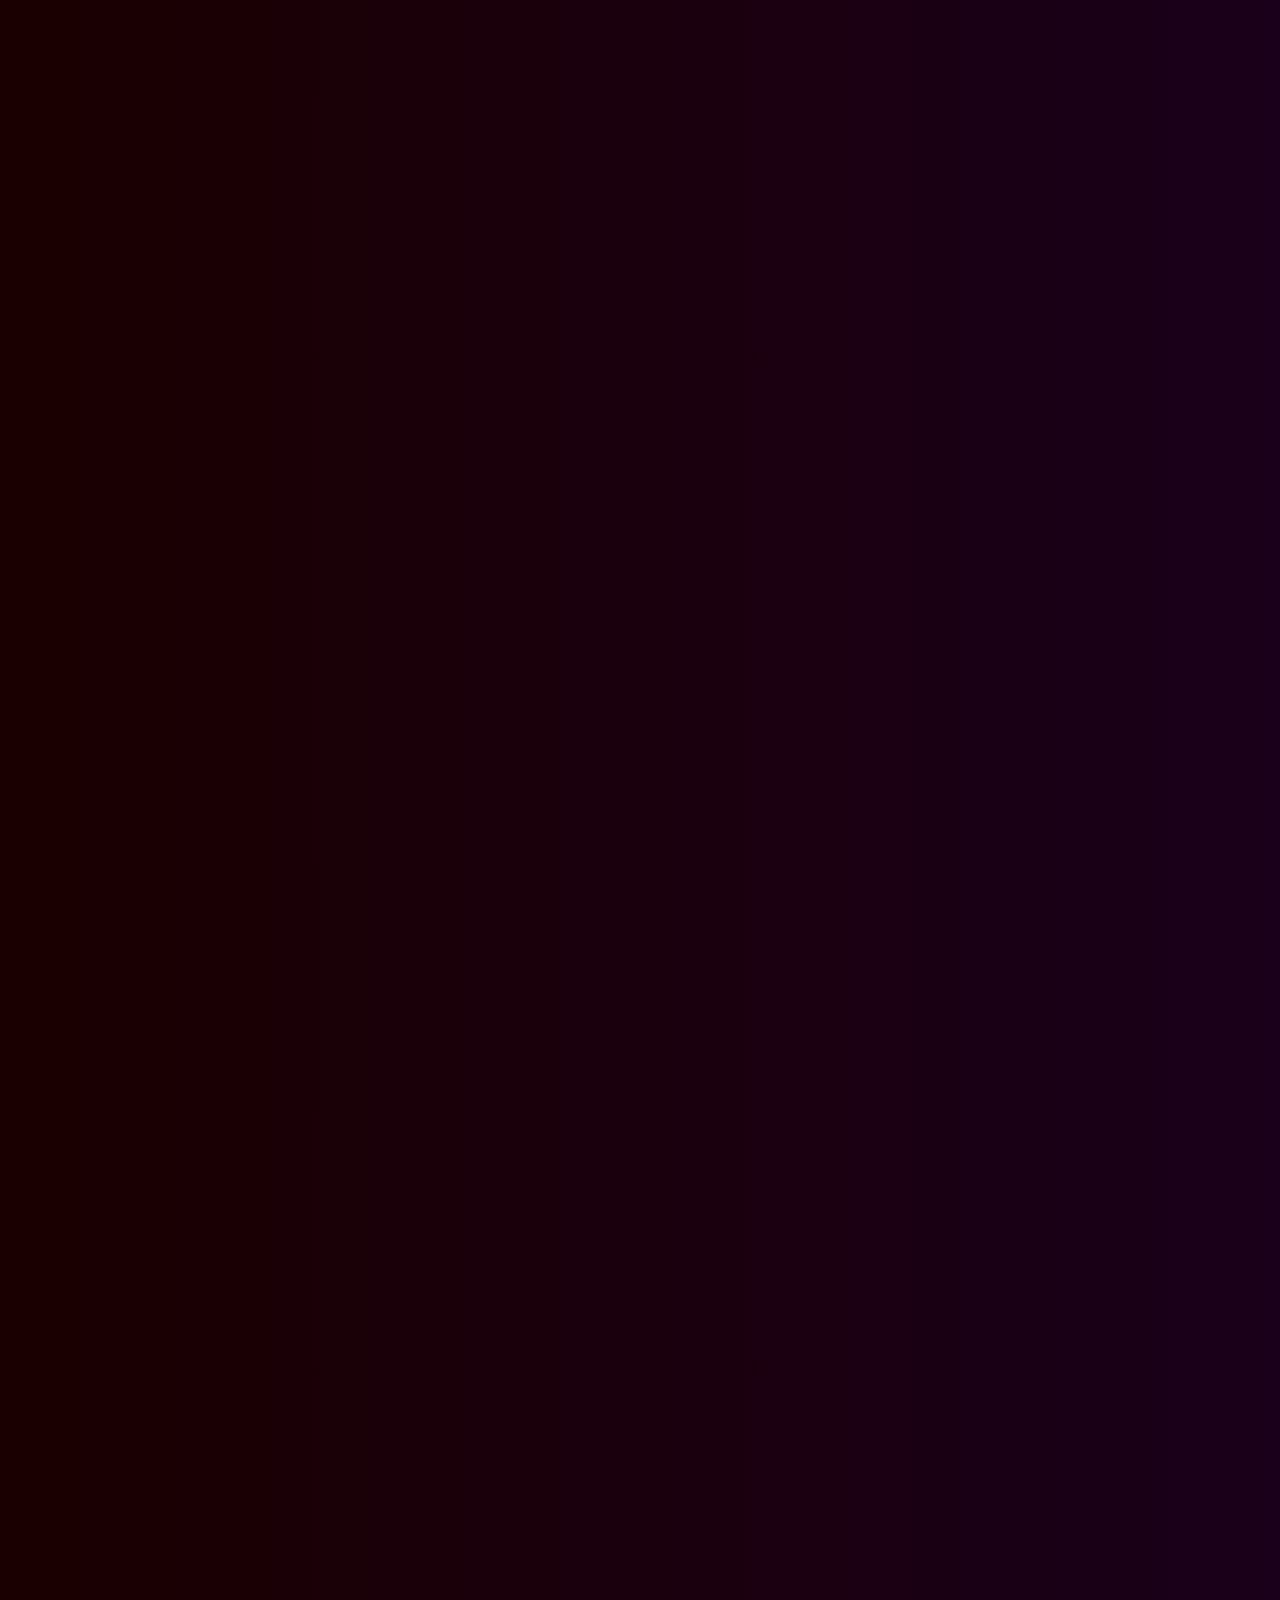
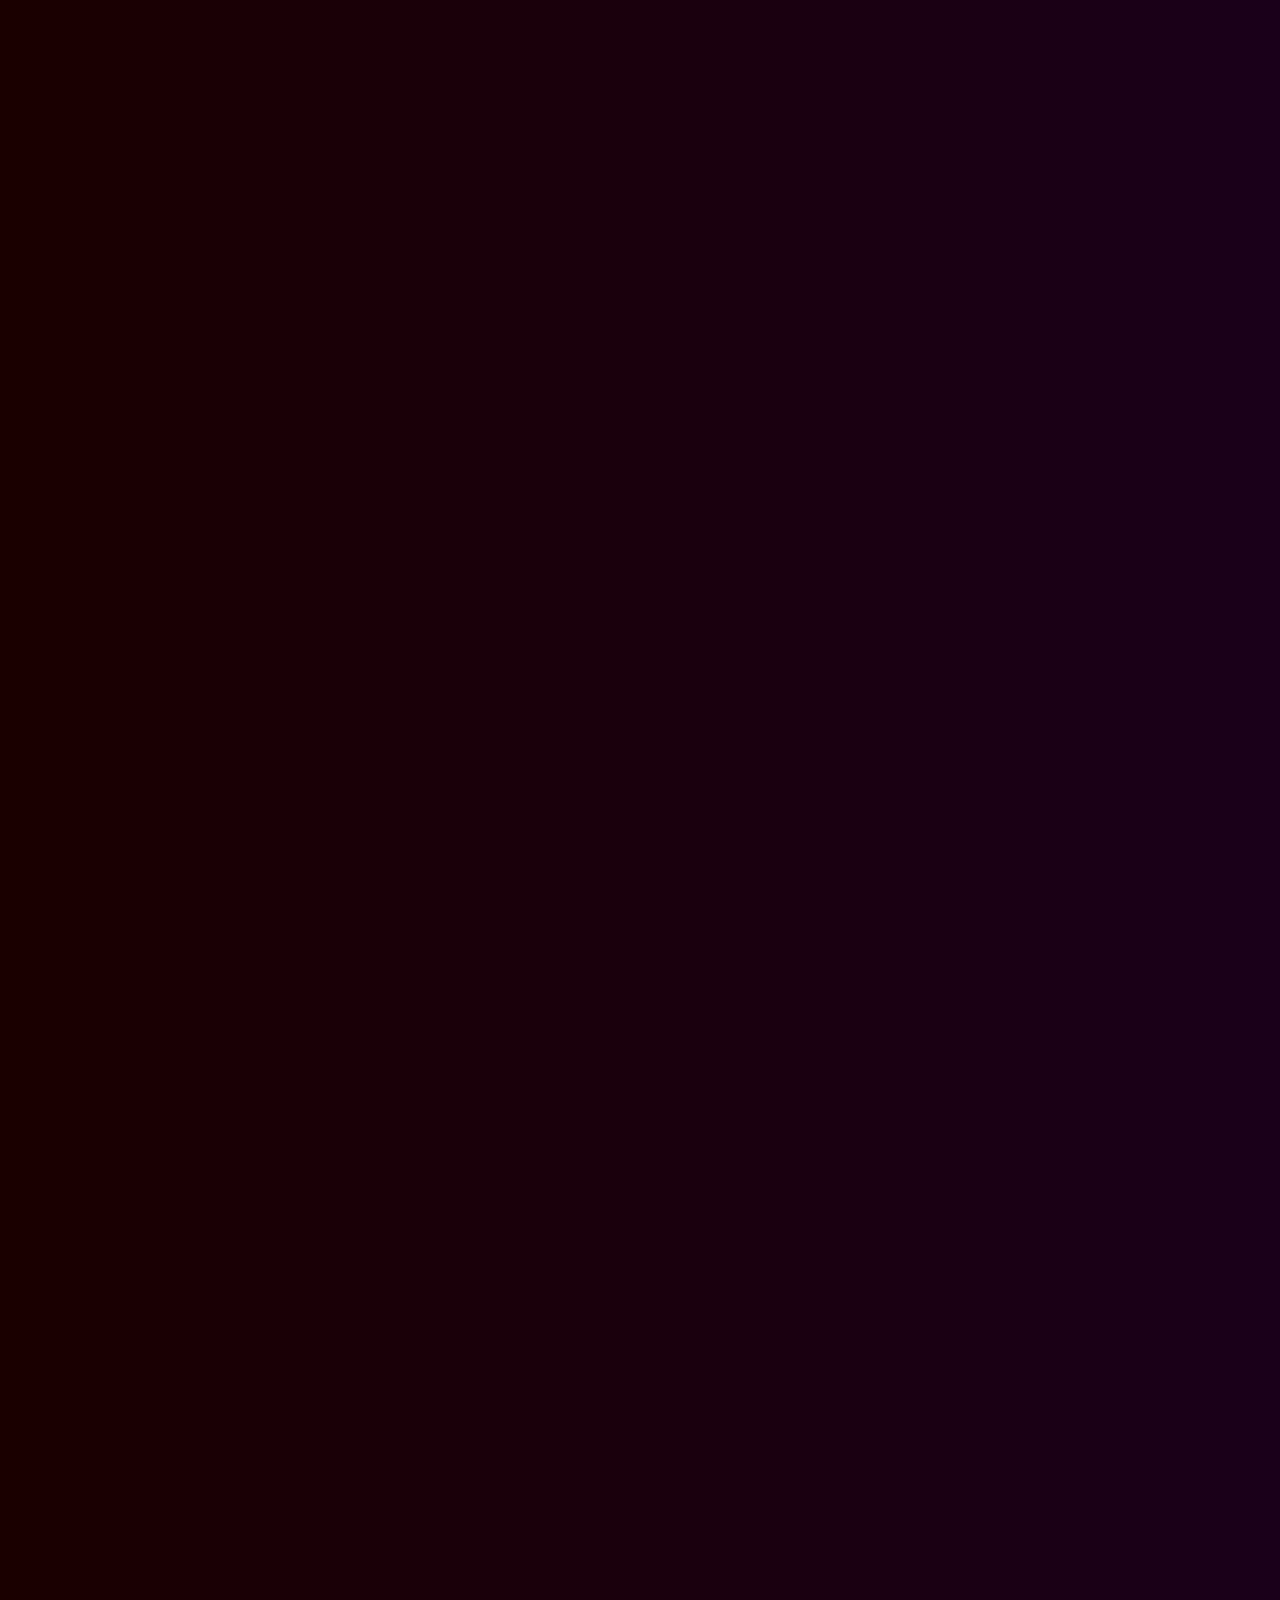
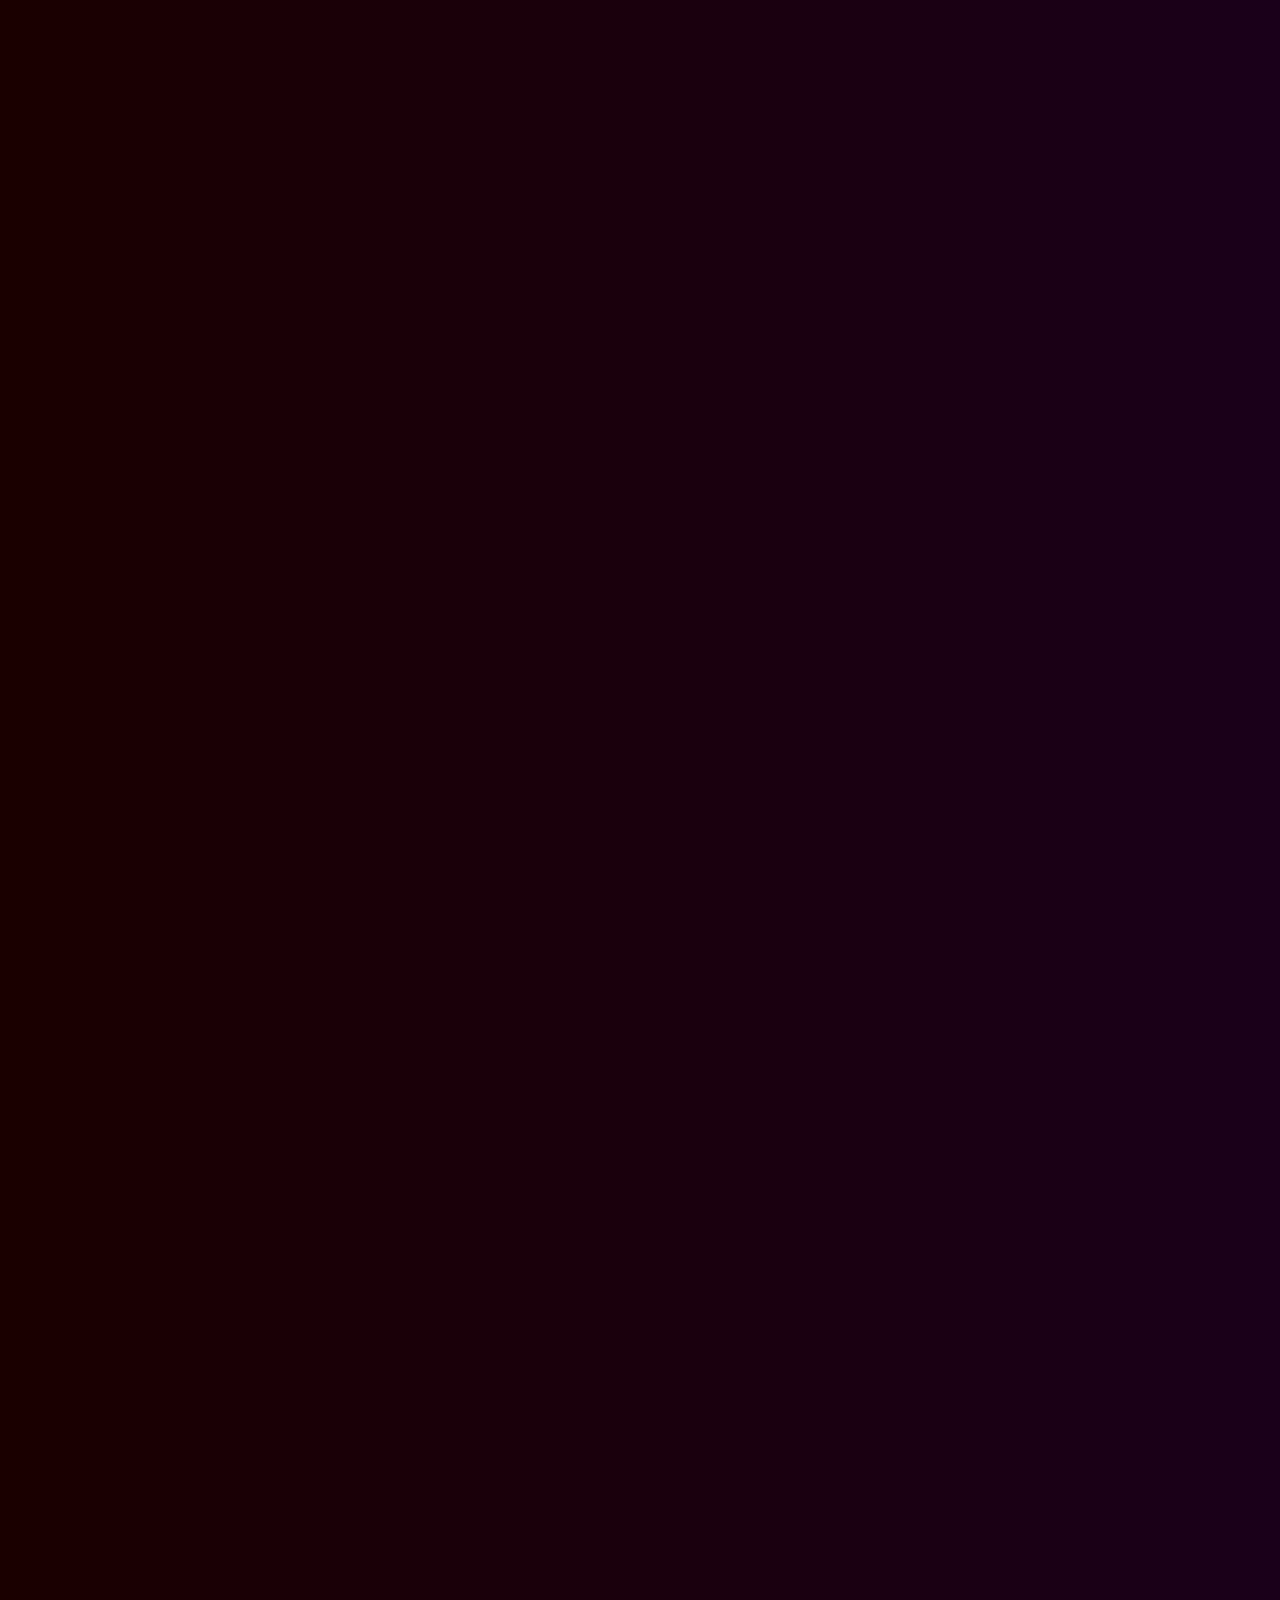
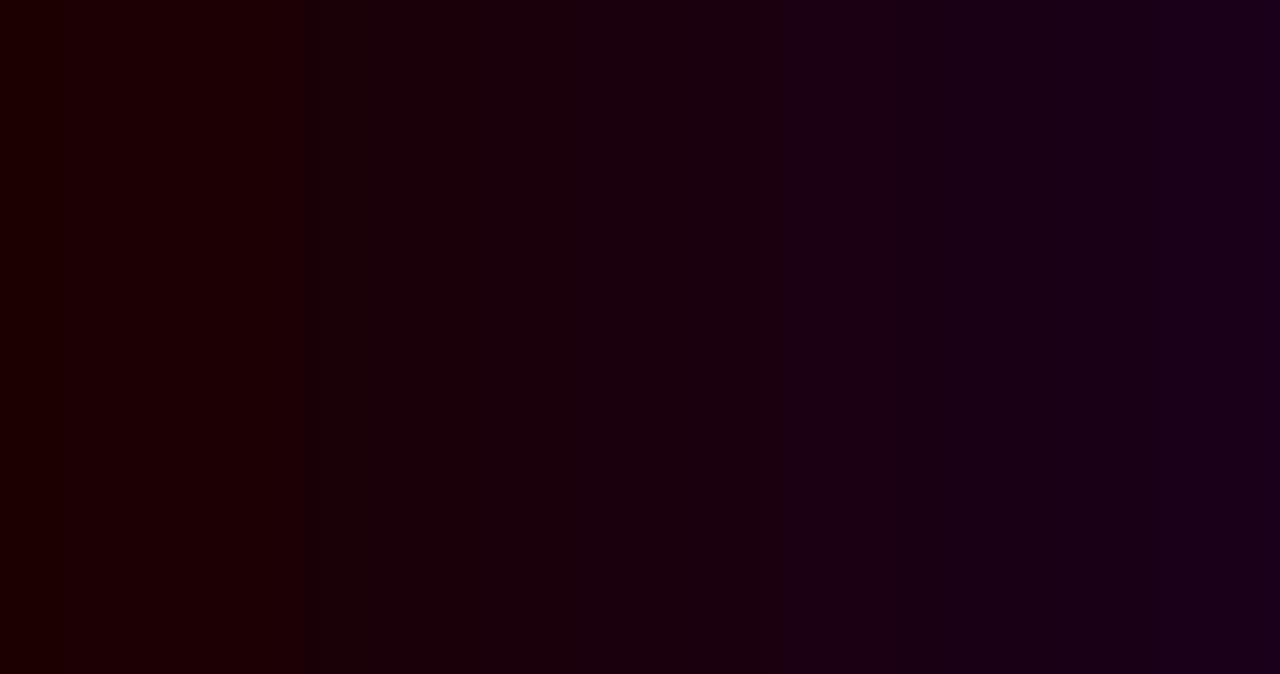
==== commit 266345e4: "Update index.html" ====
--- a/index.html
+++ b/index.html
@@ -1,344 +1,306 @@
 <!DOCTYPE html>
 <html lang="en">
-  <head>
-    <meta charset="UTF-8" />
-    <meta name="viewport" content="width=device-width, initial-scale=1.0" />
-    <title>fanter v0.2</title>
-    <link rel="stylesheet" href="config/main.css" />
-  </head>
-
-  <body>
-    <!-- Loading Screen -->
-    <div id="loadingScreen">
-      <canvas id="matrixCanvas"></canvas>
-      <div class="matrix-scanlines"></div>
-      <div id="brokenWallContainer"></div>
-      <div class="loading-content">
-        <div class="loading-icon"></div>
-        <h1 class="loading-title">loading fanter. OS</h1>
-        <div class="loading-progress">
-          <div class="loading-progress-bar"></div>
-        </div>
-        <p class="loading-status" id="loadingStatus">initializing systems...</p>
+<head>
+  <meta charset="UTF-8" />
+  <meta name="viewport" content="width=device-width, initial-scale=1.0" />
+  <title>fanter v0.3</title>
+  <link rel="stylesheet" href="config/main.css" />
+</head>
+
+<body>
+  <!-- Loading Screen -->
+  <div id="loadingScreen">
+    <canvas id="matrixCanvas"></canvas>
+    <div class="matrix-scanlines"></div>
+    <div id="brokenWallContainer"></div>
+    <div class="loading-content">
+      <div class="loading-icon"></div>
+      <h1 class="loading-title">Loading fanter.OS</h1>
+      <div class="loading-progress">
+        <div class="loading-progress-bar"></div>
       </div>
-    </div>
-
-    <div id="whiteFlash"></div>
-    <div id="revealOverlay"></div>
-
-    <!-- Main Content - HIDDEN initially -->
-    <div id="mainContent" style="opacity: 0; visibility: hidden;">
-      <button class="fav-sidebar-btn" id="favSidebarBtn" onclick="window.toggleFavSidebar()">★</button>
-      
-      <div class="center">
-        <h1 id="title"></h1>
-        <p id="subtitle"></p>
-        <button class="settings-btn" onclick="window.location.href='settings.html'">⚙ Settings</button>
-      </div>
-      
-      <div class="center">
-        <input type="text" id="searchInput" placeholder="search 4 games" />
-      </div>
-      
-      <div id="gamesContainer"></div>
-      
-      <div class="footer">
-        <a style="font-weight: 700">a site created by abcatlmfao, / chipikipal800, / abcatlmfao69;</a>
-        <a style="font-weight: 700" class="link" href="https://dsc.gg/parcoil">parcoil network</a>
-      </div>
-    </div>
-
-    <!-- Scripts -->
-    <script src="config/theme-loader.js"></script>
-    <script src="config/main.js"></script>
-
-    <!-- Safety Key Script -->
-    <script>
-      let lastKeyTime = 0;
-      let lastKey = "";
-      document.addEventListener("keydown", (e) => {
-        const safetyKey = localStorage.getItem("safetyKey");
-        const safetyUrl = localStorage.getItem("safetyUrl");
-        if (!safetyKey || !safetyUrl) return;
-        const now = Date.now();
-        const pressedKey = e.key.toLowerCase();
-        const storedKey = safetyKey.toLowerCase();
-        if (pressedKey === storedKey && pressedKey === lastKey && now - lastKeyTime < 1000) {
-          e.preventDefault();
-          window.location.href = safetyUrl;
-        }
-        lastKey = pressedKey;
-        lastKeyTime = now;
-      });
-    </script>
-
+      <p class="loading-status" id="loadingStatus">Initializing systems...</p>
+    </div>
+  </div>
+
+  <div id="whiteFlash"></div>
+  <div id="revealOverlay"></div>
   
-
-   <script>
-// ===== LOADING SCREEN SYSTEM (WITH VISIT CHECK) =====
-(function() {
-  // Check if this is the first visit or a return from settings
-  const hasLoadedBefore = sessionStorage.getItem('fanterLoaded');
-  
-  // If coming back from settings, skip loading screen
-  if (hasLoadedBefore === 'true') {
-    // Just show content immediately
-    const mainContent = document.getElementById('mainContent');
-    const loadingScreen = document.getElementById('loadingScreen');
+  <button onclick="window.open('play.html?gameurl=https://chipikipal800.github.io/OvO/&game=OVO', '_blank')">Test OVO</button>
+
+  <!-- Main Content -->
+  <div id="mainContent" style="opacity: 0; visibility: hidden;">
+    <!-- Account Button -->
+    <div class="account-btn-container">
+      <button class="account-btn" id="accountBtn" onclick="window.location.href='fantaccount.html'">
+        <span class="account-icon">👤</span>
+        <span class="account-name" id="accountName">Guest</span>
+      </button>
+    </div>
+
+    <button class="fav-sidebar-btn" id="favSidebarBtn" onclick="window.toggleFavSidebar()">★</button>
     
-    if (loadingScreen) loadingScreen.style.display = 'none';
-    if (mainContent) {
-      mainContent.style.opacity = '1';
-      mainContent.style.visibility = 'visible';
-    }
+    <div class="center">
+      <h1 id="title"></h1>
+      <p id="subtitle"></p>
+      <button class="settings-btn" onclick="window.location.href='settings.html'">⚙ Settings</button>
+    </div>
     
-    // Still animate games and UI for fresh feel
-    setTimeout(() => {
-      animateGamesRandomly();
-      animateUIElements();
-    }, 100);
+    <div class="center">
+      <input type="text" id="searchInput" placeholder="search 4 games" />
+    </div>
     
-    return;
-  }
-  
-  // Mark that we've loaded
-  sessionStorage.setItem('fanterLoaded', 'true');
-  
-  const loadingScreen = document.getElementById('loadingScreen');
-  const progressBar = document.querySelector('.loading-progress-bar');
-  const statusEl = document.getElementById('loadingStatus');
-  const whiteFlash = document.getElementById('whiteFlash');
-  const revealOverlay = document.getElementById('revealOverlay');
-  const brokenWallContainer = document.getElementById('brokenWallContainer');
-  const mainContent = document.getElementById('mainContent');
-  
-  // HIDE main content initially
-  if (mainContent) {
-    mainContent.style.opacity = '0';
-    mainContent.style.visibility = 'hidden';
-  }
-  
-  // Matrix Rain
-  const canvas = document.getElementById('matrixCanvas');
-  const ctx = canvas.getContext('2d');
-  let width, height, drops = [];
-  const fontSize = 16;
-  const chars = "01";
-  
-  function resizeCanvas() {
-    width = window.innerWidth;
-    height = window.innerHeight;
-    canvas.width = width;
-    canvas.height = height;
-    const columns = Math.floor(width / fontSize);
-    drops = [];
-    for (let i = 0; i < columns; i++) {
-      drops.push(Math.random() * -height);
-    }
-  }
-  
-  function drawMatrix() {
-    ctx.fillStyle = 'rgba(0, 0, 0, 0.05)';
-    ctx.fillRect(0, 0, width, height);
-    ctx.fillStyle = '#00ff88';
-    ctx.font = fontSize + 'px monospace';
-    for (let i = 0; i < drops.length; i++) {
-      const text = chars[Math.floor(Math.random() * chars.length)];
-      const x = i * fontSize;
-      const y = drops[i] * fontSize;
-      ctx.fillText(text, x, y);
-      if (y > height && Math.random() > 0.975) drops[i] = 0;
-      drops[i]++;
-    }
-  }
-  
-  resizeCanvas();
-  const matrixInterval = setInterval(drawMatrix, 50);
-  window.addEventListener('resize', resizeCanvas);
-  
-  // Falling code
-  function createFallingCode() {
-    const el = document.createElement('div');
-    el.className = 'falling-matrix';
-    let code = '';
-    for (let i = 0; i < 15; i++) code += Math.random() > 0.5 ? '1' : '0';
-    el.textContent = code;
-    el.style.left = Math.random() * 100 + '%';
-    el.style.fontSize = (Math.random() * 10 + 10) + 'px';
-    el.style.animationDuration = (Math.random() * 2 + 1) + 's';
-    const colors = ['#00ff88', '#ff4444', '#ffcc00'];
-    el.style.color = colors[Math.floor(Math.random() * colors.length)];
-    document.body.appendChild(el);
-    setTimeout(() => el.remove(), 3000);
-  }
-  
-  // Broken wall
-  function createBrokenWall() {
-    const wall = document.createElement('div');
-    wall.className = 'broken-wall';
-    wall.style.left = Math.random() * 100 + '%';
-    wall.style.top = Math.random() * 100 + '%';
-    wall.style.width = (Math.random() * 200 + 80) + 'px';
-    wall.style.height = (Math.random() * 120 + 60) + 'px';
-    if (Math.random() > 0.5) wall.classList.add('cracked');
-    brokenWallContainer.appendChild(wall);
-    setTimeout(() => wall.remove(), 800);
-  }
-  
-  let progress = 0;
-  
-  const messages = [
-    "Initializing fanter.OS...",
-    "Loading core modules...",
-    "Bypassing firewalls...",
-    "Decrypting database...",
-    "Loading games library...",
-    "Applying themes...",
-    "Hacking mainframe...",
-    "Almost there...",
-    "Starting fanter.OS..."
-  ];
-  let msgIndex = 0;
-  
-  // Random effects
-  const effectsInterval = setInterval(() => {
-    if (progress < 100) {
-      if (Math.random() > 0.7) createBrokenWall();
-      if (Math.random() > 0.8) createFallingCode();
-    }
-  }, 500);
-  
-  // Progress
-  const progressInterval = setInterval(() => {
-    if (progress < 100) {
-      progress += Math.random() * 3 + 1;
-      if (progress >= 100) {
-        progress = 100;
-        progressBar.style.width = '100%';
-        statusEl.textContent = "Complete! Loading games...";
-        clearInterval(progressInterval);
-        clearInterval(effectsInterval);
-        clearInterval(matrixInterval);
-        waitForGames();
-      } else {
-        progressBar.style.width = progress + '%';
-        const newIndex = Math.floor(progress / 12);
-        if (newIndex > msgIndex && newIndex < messages.length) {
-          msgIndex = newIndex;
-          statusEl.textContent = messages[msgIndex];
-        }
-      }
-    }
-  }, 300);
-  
-  function waitForGames() {
-    let attempts = 0;
-    const checkInterval = setInterval(() => {
-      attempts++;
-      const gamesContainer = document.getElementById('gamesContainer');
-      const hasGames = gamesContainer && gamesContainer.children.length > 0;
-      
-      if (hasGames) {
-        clearInterval(checkInterval);
-        setTimeout(() => startTransition(), 500);
-      } else if (attempts >= 60) {
-        clearInterval(checkInterval);
-        startTransition();
-      }
-    }, 100);
-  }
-  
-  function startTransition() {
-    whiteFlash.style.opacity = '1';
-    setTimeout(() => {
-      loadingScreen.style.opacity = '0';
-      setTimeout(() => {
-        loadingScreen.style.display = 'none';
-        revealOverlay.style.transform = 'scaleX(1)';
+    <div id="gamesContainer"></div>
+    
+    <div class="footer">
+      <a style="font-weight: 700">a site created by abcatlmfao, / chipikipal800, / abcatlmfao69;</a>
+      <a style="font-weight: 700" class="link" href="https://dsc.gg/parcoil">parcoil network</a>
+    </div>
+  </div>
+
+  <!-- Scripts -->
+  <script src="config/theme-loader.js"></script>
+  <script src="config/main.js"></script>
+  <script src="config/quicklaunch.js"></script>
+  <script src="config/categories.js"></script>
+  <script src="config/gamedetails.js"></script>
+
+  <!-- Safety Key Script -->
+  <script>
+    let lastKeyTime = 0;
+    let lastKey = "";
+    document.addEventListener("keydown", (e) => {
+      const safetyKey = localStorage.getItem("safetyKey");
+      const safetyUrl = localStorage.getItem("safetyUrl");
+      if (!safetyKey || !safetyUrl) return;
+      const now = Date.now();
+      const pressedKey = e.key.toLowerCase();
+      const storedKey = safetyKey.toLowerCase();
+      if (pressedKey === storedKey && pressedKey === lastKey && now - lastKeyTime < 1000) {
+        e.preventDefault();
+        window.location.href = safetyUrl;
+      }
+      lastKey = pressedKey;
+      lastKeyTime = now;
+    });
+  </script>
+
+  <!-- Loading Screen Script -->
+  <script>
+    (function() {
+      const hasLoadedBefore = sessionStorage.getItem('fanterLoaded');
+      
+      if (hasLoadedBefore === 'true') {
+        const mainContent = document.getElementById('mainContent');
+        const loadingScreen = document.getElementById('loadingScreen');
+        if (loadingScreen) loadingScreen.style.display = 'none';
+        if (mainContent) {
+          mainContent.style.opacity = '1';
+          mainContent.style.visibility = 'visible';
+        }
+        return;
+      }
+      
+      sessionStorage.setItem('fanterLoaded', 'true');
+      
+      const loadingScreen = document.getElementById('loadingScreen');
+      const progressBar = document.querySelector('.loading-progress-bar');
+      const statusEl = document.getElementById('loadingStatus');
+      const whiteFlash = document.getElementById('whiteFlash');
+      const revealOverlay = document.getElementById('revealOverlay');
+      const brokenWallContainer = document.getElementById('brokenWallContainer');
+      const mainContent = document.getElementById('mainContent');
+      
+      if (mainContent) {
+        mainContent.style.opacity = '0';
+        mainContent.style.visibility = 'hidden';
+      }
+      
+      // Matrix Rain
+      const canvas = document.getElementById('matrixCanvas');
+      const ctx = canvas.getContext('2d');
+      let width, height, drops = [];
+      const fontSize = 16;
+      const chars = "01";
+      
+      function resizeCanvas() {
+        width = window.innerWidth;
+        height = window.innerHeight;
+        canvas.width = width;
+        canvas.height = height;
+        const columns = Math.floor(width / fontSize);
+        drops = [];
+        for (let i = 0; i < columns; i++) {
+          drops.push(Math.random() * -height);
+        }
+      }
+      
+      function drawMatrix() {
+        ctx.fillStyle = 'rgba(0, 0, 0, 0.05)';
+        ctx.fillRect(0, 0, width, height);
+        ctx.fillStyle = '#00ff88';
+        ctx.font = fontSize + 'px monospace';
+        for (let i = 0; i < drops.length; i++) {
+          const text = chars[Math.floor(Math.random() * chars.length)];
+          const x = i * fontSize;
+          const y = drops[i] * fontSize;
+          ctx.fillText(text, x, y);
+          if (y > height && Math.random() > 0.975) drops[i] = 0;
+          drops[i]++;
+        }
+      }
+      
+      resizeCanvas();
+      const matrixInterval = setInterval(drawMatrix, 50);
+      window.addEventListener('resize', resizeCanvas);
+      
+      function createFallingCode() {
+        const el = document.createElement('div');
+        el.className = 'falling-matrix';
+        let code = '';
+        for (let i = 0; i < 15; i++) code += Math.random() > 0.5 ? '1' : '0';
+        el.textContent = code;
+        el.style.left = Math.random() * 100 + '%';
+        el.style.fontSize = (Math.random() * 10 + 10) + 'px';
+        el.style.animationDuration = (Math.random() * 2 + 1) + 's';
+        const colors = ['#00ff88', '#ff4444', '#ffcc00'];
+        el.style.color = colors[Math.floor(Math.random() * colors.length)];
+        document.body.appendChild(el);
+        setTimeout(() => el.remove(), 3000);
+      }
+      
+      function createBrokenWall() {
+        const wall = document.createElement('div');
+        wall.className = 'broken-wall';
+        wall.style.left = Math.random() * 100 + '%';
+        wall.style.top = Math.random() * 100 + '%';
+        wall.style.width = (Math.random() * 200 + 80) + 'px';
+        wall.style.height = (Math.random() * 120 + 60) + 'px';
+        if (Math.random() > 0.5) wall.classList.add('cracked');
+        brokenWallContainer.appendChild(wall);
+        setTimeout(() => wall.remove(), 800);
+      }
+      
+      let progress = 0;
+      const messages = [
+        "Initializing fanter.OS...",
+        "Loading core modules...",
+        "Bypassing firewalls...",
+        "Decrypting database...",
+        "Loading games library...",
+        "Applying themes...",
+        "Hacking mainframe...",
+        "Almost there...",
+        "Starting fanter.OS..."
+      ];
+      let msgIndex = 0;
+      
+      const effectsInterval = setInterval(() => {
+        if (progress < 100) {
+          if (Math.random() > 0.7) createBrokenWall();
+          if (Math.random() > 0.8) createFallingCode();
+        }
+      }, 500);
+      
+      const progressInterval = setInterval(() => {
+        if (progress < 100) {
+          progress += Math.random() * 2 + 1;
+          if (progress >= 100) {
+            progress = 100;
+            progressBar.style.width = '100%';
+            statusEl.textContent = "Complete! Loading games...";
+            clearInterval(progressInterval);
+            clearInterval(effectsInterval);
+            clearInterval(matrixInterval);
+            
+            let attempts = 0;
+            const checkInterval = setInterval(() => {
+              attempts++;
+              const gamesContainer = document.getElementById('gamesContainer');
+              const hasGames = gamesContainer && gamesContainer.children.length > 0;
+              if (hasGames || attempts >= 100) {
+                clearInterval(checkInterval);
+                setTimeout(() => startTransition(), 800);
+              }
+            }, 100);
+          } else {
+            progressBar.style.width = progress + '%';
+            const newIndex = Math.floor(progress / 12);
+            if (newIndex > msgIndex && newIndex < messages.length) {
+              msgIndex = newIndex;
+              statusEl.textContent = messages[msgIndex];
+            }
+          }
+        }
+      }, 350);
+      
+      function startTransition() {
+        whiteFlash.style.opacity = '1';
         setTimeout(() => {
-          whiteFlash.style.opacity = '0';
-          
-          // SHOW main content
-          if (mainContent) {
-            mainContent.style.opacity = '1';
-            mainContent.style.visibility = 'visible';
-          }
-          
+          loadingScreen.style.opacity = '0';
           setTimeout(() => {
-            animateGamesRandomly();
-            animateUIElements();
-          }, 100);
-          
-          setTimeout(() => {
-            revealOverlay.style.transform = 'scaleX(0)';
+            loadingScreen.style.display = 'none';
+            revealOverlay.style.transform = 'scaleX(1)';
             setTimeout(() => {
-              if (revealOverlay.parentNode) revealOverlay.remove();
-              if (whiteFlash.parentNode) whiteFlash.remove();
-            }, 1200);
-          }, 500);
+              whiteFlash.style.opacity = '0';
+              if (mainContent) {
+                mainContent.style.opacity = '1';
+                mainContent.style.visibility = 'visible';
+              }
+              setTimeout(() => {
+                const games = document.querySelectorAll('.game');
+                const gameArray = Array.from(games);
+                gameArray.forEach(game => {
+                  game.style.opacity = '0';
+                  game.style.transform = 'scale(0)';
+                });
+                for (let i = gameArray.length - 1; i > 0; i--) {
+                  const j = Math.floor(Math.random() * (i + 1));
+                  [gameArray[i], gameArray[j]] = [gameArray[j], gameArray[i]];
+                }
+                gameArray.forEach((game, index) => {
+                  setTimeout(() => {
+                    game.style.opacity = '1';
+                    game.style.transform = 'scale(1)';
+                    game.style.transition = 'all 0.4s cubic-bezier(0.68, -0.55, 0.265, 1.55)';
+                  }, index * 30);
+                });
+                
+                const elements = [
+                  { el: document.getElementById('searchInput'), dir: 'left', delay: 50 },
+                  { el: document.querySelector('.center .settings-btn'), dir: 'right', delay: 100 },
+                  { el: document.querySelector('.center h1'), dir: 'up', delay: 80 },
+                  { el: document.querySelector('.center p'), dir: 'up', delay: 120 },
+                  { el: document.querySelector('.fav-sidebar-btn'), dir: 'left', delay: 150 },
+                  { el: document.querySelector('.account-btn'), dir: 'right', delay: 60 }
+                ];
+                elements.forEach(item => {
+                  if (!item.el) return;
+                  item.el.style.opacity = '0';
+                  if (item.dir === 'left') item.el.style.transform = 'translateX(-100px)';
+                  if (item.dir === 'right') item.el.style.transform = 'translateX(100px)';
+                  if (item.dir === 'up') item.el.style.transform = 'translateY(-30px)';
+                  item.el.style.transition = 'all 0.4s cubic-bezier(0.68, -0.55, 0.265, 1.55)';
+                  setTimeout(() => {
+                    item.el.style.opacity = '1';
+                    item.el.style.transform = 'translateX(0) translateY(0)';
+                  }, item.delay);
+                });
+              }, 100);
+              setTimeout(() => {
+                revealOverlay.style.transform = 'scaleX(0)';
+                setTimeout(() => {
+                  if (revealOverlay.parentNode) revealOverlay.remove();
+                  if (whiteFlash.parentNode) whiteFlash.remove();
+                }, 1200);
+              }, 500);
+            }, 300);
+          }, 400);
         }, 300);
-      }, 400);
-    }, 300);
-  }
-  
-  function animateGamesRandomly() {
-    const games = document.querySelectorAll('.game');
-    const gameArray = Array.from(games);
-    
-    console.log(`🎮 Animating ${gameArray.length} games`);
-    
-    gameArray.forEach(game => {
-      game.style.opacity = '0';
-      game.style.transform = 'scale(0)';
-      game.style.display = 'inline-block';
-      game.style.transition = 'all 0.4s cubic-bezier(0.68, -0.55, 0.265, 1.55)';
-    });
-    
-    // Shuffle array for random appearance
-    for (let i = gameArray.length - 1; i > 0; i--) {
-      const j = Math.floor(Math.random() * (i + 1));
-      [gameArray[i], gameArray[j]] = [gameArray[j], gameArray[i]];
-    }
-    
-    gameArray.forEach((game, index) => {
-      setTimeout(() => {
-        game.style.opacity = '1';
-        game.style.transform = 'scale(1)';
-        game.style.animation = 'gamePop 0.3s cubic-bezier(0.68, -0.55, 0.265, 1.55) forwards';
-        setTimeout(() => {
-          game.style.animation = '';
-        }, 300);
-      }, index * 30);
-    });
-  }
-  
-  function animateUIElements() {
-    const elements = [
-      { el: document.getElementById('searchInput'), dir: 'left', delay: 50 },
-      { el: document.querySelector('.center .settings-btn'), dir: 'right', delay: 100 },
-      { el: document.querySelector('.center h1'), dir: 'up', delay: 80 },
-      { el: document.querySelector('.center p'), dir: 'up', delay: 120 },
-      { el: document.querySelector('.fav-sidebar-btn'), dir: 'left', delay: 150 }
-    ];
-    
-    elements.forEach(item => {
-      if (!item.el) return;
-      item.el.style.opacity = '0';
-      if (item.dir === 'left') item.el.style.transform = 'translateX(-100px)';
-      if (item.dir === 'right') item.el.style.transform = 'translateX(100px)';
-      if (item.dir === 'up') item.el.style.transform = 'translateY(-30px)';
-      item.el.style.transition = 'all 0.4s cubic-bezier(0.68, -0.55, 0.265, 1.55)';
-      
-      setTimeout(() => {
-        item.el.style.opacity = '1';
-        item.el.style.transform = 'translateX(0) translateY(0)';
-      }, item.delay);
-    });
-  }
-  
-  loadingScreen.addEventListener('click', (e) => e.stopPropagation());
-  console.log('Loading screen active - first visit!');
-})();
-</script>
-  </body>
+      }
+      
+      loadingScreen.addEventListener('click', (e) => e.stopPropagation());
+    })();
+  </script>
+</body>
 </html>
--- a/config/main.css
+++ b/config/main.css
@@ -16,9 +16,8 @@
 }
 
 @keyframes gradientShift {
-  0%   { background-position: 0% 50%; }
+  0% { background-position: 0% 50%; }
   100% { background-position: 400% 50%; }
-/* FIX 2: removed duplicate closing brace that was here */
 }
 
 @keyframes float {
@@ -31,34 +30,34 @@
   50% { opacity: 0.8; }
 }
 
+/* SLOWER SWAYING ANIMATION FOR GAME CARDS */
 @keyframes drift {
-  0% { transform: translate(0, 0); }
-  25% { transform: translate(20px, -10px); }
-  50% { transform: translate(0, -20px); }
-  75% { transform: translate(-20px, -10px); }
-  100% { transform: translate(0, 0); }
+  0% { transform: translate(0, 0) rotate(0deg); }
+  15% { transform: translate(8px, -5px) rotate(1deg); }
+  30% { transform: translate(-5px, -10px) rotate(-1deg); }
+  45% { transform: translate(10px, -3px) rotate(2deg); }
+  60% { transform: translate(-8px, 5px) rotate(-2deg); }
+  75% { transform: translate(5px, 8px) rotate(1deg); }
+  90% { transform: translate(-10px, 3px) rotate(-1deg); }
+  100% { transform: translate(0, 0) rotate(0deg); }
 }
 
 /* General styles */
 body {
- background: linear-gradient(270deg,
+  background: linear-gradient(270deg,
     #1a0000, #1a0a00, #0d0d00, #001a00,
     #001a1a, #00001a, #0d001a, #1a001a,
     #1a0000);
   background-size: 800% 800%;
   animation: gradientShift 22.5s linear infinite;
-
   color: var(--text-color);
   font-family: "ubuntu", sans-serif;
-
   margin: 0;
   padding: 0;
-
   user-select: none;
   min-height: 100vh;
   position: relative;
   overflow-x: hidden;
-
   text-shadow: 0 0 6px rgba(255, 255, 255, 0.08);
 }
 
@@ -104,16 +103,12 @@
   max-width: 400px;
   margin: 20px auto;
   border-radius: 10px;
-
   border: 2px solid rgba(45, 90, 227, 0.5);
   background: rgba(20, 30, 50, 0.8);
-
   font-size: 24px;
   text-align: center;
-
   outline: none;
   color: #ffffff;
-
   box-shadow: 0 12px 40px rgba(45, 90, 227, 0.2);
   animation: glow 4s ease-in-out infinite;
 }
@@ -133,23 +128,36 @@
   padding: 0 20px;
 }
 
-/* Game cards */
+/* Game cards - SLOWER SWAYING */
 .game {
   margin: 15px;
   text-align: center;
   flex: 1 0 200px;
   max-width: 200px;
-
   display: inline-block;
-
   border: 2px solid rgba(45, 90, 227, 0.4);
   border-radius: 15px;
-
-  animation: drift 6s ease-in-out infinite;
+  animation: drift 8s ease-in-out infinite;
   transition: transform 0.3s ease, outline 0.3s ease, outline-offset 0.3s ease;
-  position: relative;   
-  z-index: 2;           
-/* FIX 2: removed duplicate closing brace that was here */
+  position: relative;
+  z-index: 2;
+  will-change: transform;
+}
+
+/* Different animation delays for variety */
+.game:nth-child(odd) {
+  animation-duration: 9s;
+  animation-delay: 0s;
+}
+
+.game:nth-child(even) {
+  animation-duration: 7s;
+  animation-delay: 1s;
+}
+
+.game:nth-child(3n) {
+  animation-duration: 10s;
+  animation-delay: 0.5s;
 }
 
 .game:hover {
@@ -158,20 +166,17 @@
   outline: 4px solid rgba(45, 90, 227, 0.6);
   outline-offset: 4px;
   filter: drop-shadow(0 15px 30px rgba(45, 90, 227, 0.5));
-}
-
-/* Game images (BRIGHT MODE BOOSTED) */
+  animation-play-state: paused;
+}
+
+/* Game images */
 .game img {
   width: 200px;
   height: 200px;
   border-radius: 15px;
-
   box-shadow: 0 8px 25px rgba(0, 0, 0, 0.6);
-
   filter: brightness(1.32) contrast(1.1) saturate(1.2);
-
   cursor: pointer;
-
   transition: all 0.3s ease;
 }
 
@@ -186,10 +191,8 @@
   margin-bottom: 2px;
   font-weight: 700;
   font-size: 16px;
-
   color: #ffffff;
   text-shadow: 0 0 10px rgba(45, 90, 227, 0.35);
-
   transition: all 0.3s ease;
 }
 
@@ -209,7 +212,6 @@
 .center h1 {
   font-size: 48px;
   margin: 20px 0 10px;
-
   text-shadow: 0 4px 15px rgba(45, 90, 227, 0.4);
   animation: glow 6s ease-in-out infinite;
 }
@@ -230,7 +232,6 @@
 .link {
   color: var(--accent-color);
   text-decoration: none;
-
   animation: glow 7s ease-in-out infinite;
   transition: all 0.3s ease;
 }
@@ -364,17 +365,14 @@
   left: -80px;
   top: calc(50% - 12.5%);
   z-index: 10;
-
   background: rgba(20, 30, 50, 0.9);
   border: 2px solid rgba(45, 90, 227, 0.5);
   border-left: 4px solid gold;
   border-radius: 0 15px 15px 0;
-
   color: gold;
   font-size: 24px;
   padding: 15px 12px;
   cursor: pointer;
-
   box-shadow: 4px 0 20px rgba(255, 215, 0, 0.3);
   transition: all 0.4s ease;
   text-shadow: 0 0 10px rgba(255, 215, 0, 0.6);
@@ -397,10 +395,6 @@
   border-color: gold;
   box-shadow: 6px 0 30px rgba(255, 215, 0, 0.8);
   text-shadow: 0 0 20px rgba(255, 215, 0, 1);
-}
-
-.game {
-  will-change: transform, opacity;
 }
 
 /* Safety key overlay */
@@ -430,7 +424,6 @@
   max-width: 420px;
   text-align: center;
   box-shadow: 0 20px 60px rgba(45, 90, 227, 0.4);
-
   transform: translateY(60px) scale(0.95);
   opacity: 0;
   transition: transform 0.4s cubic-bezier(0.22, 1, 0.36, 1), opacity 0.4s ease;
@@ -710,8 +703,6 @@
 }
 
 /* ========== THEME BACKGROUNDS ========== */
-
-/* Chill cycle (default animated gradient) */
 body.theme-bg-chill {
   background: linear-gradient(270deg,
     #1a0000, #1a0a00, #0d0d00, #001a00,
@@ -721,18 +712,16 @@
   animation: gradientShift 22.5s linear infinite;
 }
 
-/* Parallax stars */
 body.theme-bg-parallax {
   background: #0a0a2a;
   position: relative;
 }
+
 body.theme-bg-parallax::before {
   content: '';
   position: fixed;
   inset: 0;
-  background-image: 
-    radial-gradient(2px 2px at 20px 30px, #fff, rgba(0,0,0,0)),
-    radial-gradient(1px 1px at 60px 80px, #ddd, rgba(0,0,0,0));
+  background-image: radial-gradient(2px 2px at 20px 30px, #fff, rgba(0,0,0,0)), radial-gradient(1px 1px at 60px 80px, #ddd, rgba(0,0,0,0));
   background-size: 200px 200px, 150px 150px;
   background-repeat: repeat;
   opacity: 0.6;
@@ -740,111 +729,116 @@
   animation: starDrift 60s linear infinite;
   z-index: 0;
 }
+
 @keyframes starDrift {
   from { transform: translate(0, 0); }
   to { transform: translate(200px, 100px); }
 }
 
-/* Solid color */
 body.theme-bg-solid {
   background: var(--solid-bg-color, #1a1a2e);
   animation: none;
 }
+
 body.theme-bg-solid::before,
 body.theme-bg-solid::after {
   display: none;
 }
 
-/* Aurora */
 body.theme-bg-aurora {
   background: linear-gradient(125deg, #0a0f2a, #0a1a3a, #1a2a4a, #0a1a3a);
   background-size: 400% 400%;
   animation: auroraWave 15s ease infinite;
 }
+
 @keyframes auroraWave {
   0% { background-position: 0% 50%; }
   50% { background-position: 100% 50%; }
   100% { background-position: 0% 50%; }
 }
+
 body.theme-bg-aurora::before {
   background: radial-gradient(circle at 30% 40%, rgba(0, 255, 100, 0.15), transparent 60%);
 }
 
-/* Void */
 body.theme-bg-void {
   background: #000000;
 }
+
 body.theme-bg-void::before,
 body.theme-bg-void::after {
   display: none;
 }
 
 /* ========== THEME PRESETS ========== */
-
-/* Dark mode */
 body.theme-dark {
   --background-color: #0a0a0a !important;
   --text-color: #cccccc !important;
   --accent-color: #3a6ea5 !important;
 }
+
 body.theme-dark .game,
 body.theme-dark .settings-card {
   background: rgba(10, 10, 10, 0.9);
   border-color: #3a6ea5;
 }
 
-/* Light mode */
 body.theme-light {
   --background-color: #f0f0f0 !important;
   --text-color: #111111 !important;
   --accent-color: #2d5ae3 !important;
 }
+
 body.theme-light body {
   background: #f0f0f0;
 }
+
 body.theme-light .game,
 body.theme-light .settings-card {
   background: rgba(255, 255, 255, 0.9);
   color: #111;
 }
+
 body.theme-light .game p {
   color: #111;
 }
+
 body.theme-light #searchInput {
   background: rgba(255, 255, 255, 0.9);
   color: #111;
 }
 
-/* Rainbow */
 body.theme-rainbow body {
   background: linear-gradient(270deg, red, orange, yellow, green, blue, indigo, violet, red);
   background-size: 800% 800%;
   animation: gradientShift 3s linear infinite;
 }
+
 body.theme-rainbow .game,
 body.theme-rainbow .settings-card {
   border: 2px solid gold;
   box-shadow: 0 0 20px rgba(255, 215, 0, 0.5);
 }
 
-/* Neon city */
 body.theme-neon {
   --accent-color: #00ffcc !important;
 }
+
 body.theme-neon body {
   background: #0a0a0a;
 }
+
 body.theme-neon .game,
 body.theme-neon .settings-card {
   border: 2px solid #00ffcc;
   box-shadow: 0 0 15px #00ffcc, inset 0 0 5px #00ffcc;
 }
+
 body.theme-neon #searchInput {
   border-color: #00ffcc;
   box-shadow: 0 0 20px #00ffcc;
 }
 
-/* selected state 4 font butons */
 .theme-option-btn.selected {
   border-color: gold;
   box-shadow: 0 0 20px rgba(255, 215, 0, 0.4);
@@ -852,7 +846,7 @@
   background: rgba(255, 215, 0, 0.1);
 }
 
-/* claude helped me with this cause i couldn't figure it out sorry for using ai */
+/* Google Translate bar hider */
 .goog-te-banner-frame,
 .goog-te-banner,
 .skiptranslate,
@@ -885,92 +879,6 @@
   margin-top: 0px !important;
 }
 
-/* ===== CUSTOM CURSOR WITH TRAIL ===== */
-
-
-
-/* Main cursor orb */
-.custom-cursor {
-  width: 36px;
-  height: 36px;
-  border: 2.5px solid #2d5ae3;
-  border-radius: 50%;
-  position: fixed;
-  pointer-events: none;
-  z-index: 99999;
-  transform: translate(-50%, -50%);
-  transition: width 0.2s ease, height 0.2s ease, background 0.2s ease, border-color 0.2s ease;
-  box-shadow: 0 0 15px rgba(45, 90, 227, 0.4);
-  background: rgba(45, 90, 227, 0.05);
-  backdrop-filter: blur(2px);
-}
-
-/* Inner dot for the cursor */
-.custom-cursor::after {
-  content: '';
-  position: absolute;
-  top: 50%;
-  left: 50%;
-  transform: translate(-50%, -50%);
-  width: 6px;
-  height: 6px;
-  background: #2d5ae3;
-  border-radius: 50%;
-  transition: all 0.2s ease;
-}
-
-/* Trail dots */
-.cursor-trail {
-  position: fixed;
-  pointer-events: none;
-  z-index: 99998;
-  border-radius: 50%;
-  background: #2d5ae3;
-  transform: translate(-50%, -50%);
-}
-
-/* Hover effect for clickable items */
-.custom-cursor.hover {
-  width: 52px !important;
-  height: 52px !important;
-  border-color: #ffcc00 !important;
-  background: rgba(255, 204, 0, 0.15) !important;
-  box-shadow: 0 0 25px rgba(255, 204, 0, 0.5) !important;
-}
-
-.custom-cursor.hover::after {
-  width: 10px !important;
-  height: 10px !important;
-  background: #ffcc00 !important;
-}
-
-/* Click animation */
-.custom-cursor.click {
-  transform: translate(-50%, -50%) scale(0.85) !important;
-  transition: transform 0.1s ease !important;
-}
-
-/* Ripple effect */
-.cursor-ripple {
-  position: fixed;
-  border-radius: 50%;
-  pointer-events: none;
-  z-index: 99997;
-  background: rgba(45, 90, 227, 0.4);
-  transform: translate(-50%, -50%) scale(0);
-}
-
-@keyframes rippleAnim {
-  0% {
-    transform: translate(-50%, -50%) scale(0);
-    opacity: 0.8;
-  }
-  100% {
-    transform: translate(-50%, -50%) scale(15);
-    opacity: 0;
-  }
-}
-
 /* ===== LOADING SCREEN ===== */
 #loadingScreen {
   position: fixed;
@@ -978,11 +886,7 @@
   left: 0;
   width: 100%;
   height: 100%;
-  background: linear-gradient(135deg, 
-    rgba(10, 5, 5, 0.98), 
-    rgba(5, 15, 5, 0.98), 
-    rgba(5, 5, 20, 0.98),
-    rgba(20, 5, 10, 0.98));
+  background: linear-gradient(135deg, rgba(10, 5, 5, 0.98), rgba(5, 15, 5, 0.98), rgba(5, 5, 20, 0.98), rgba(20, 5, 10, 0.98));
   background-size: 400% 400%;
   animation: loadingBgShift 8s ease infinite;
   z-index: 100000;
@@ -997,7 +901,6 @@
   100% { background-position: 100% 50%; filter: brightness(1.3) saturate(1.4); }
 }
 
-/* Matrix rain canvas */
 #matrixCanvas {
   position: absolute;
   top: 0;
@@ -1009,7 +912,6 @@
   opacity: 0.7;
 }
 
-/* Horizontal scanlines only */
 .matrix-scanlines {
   position: absolute;
   top: 0;
@@ -1018,13 +920,7 @@
   height: 100%;
   pointer-events: none;
   z-index: 3;
-  background: repeating-linear-gradient(
-    0deg,
-    rgba(0, 255, 0, 0.08) 0px,
-    rgba(0, 255, 0, 0.08) 2px,
-    transparent 2px,
-    transparent 8px
-  );
+  background: repeating-linear-gradient(0deg, rgba(0, 255, 0, 0.08) 0px, rgba(0, 255, 0, 0.08) 2px, transparent 2px, transparent 8px);
   animation: scanlinesMove 0.5s linear infinite;
 }
 
@@ -1033,7 +929,6 @@
   100% { transform: translateY(8px); }
 }
 
-/* Loading content */
 .loading-content {
   position: relative;
   z-index: 10;
@@ -1094,7 +989,6 @@
   letter-spacing: 2px;
 }
 
-/* Broken wall */
 .broken-wall {
   position: absolute;
   pointer-events: none;
@@ -1133,12 +1027,12 @@
 .broken-wall.cracked {
   border-color: rgba(255, 0, 0, 0.5);
 }
+
 .broken-wall.cracked::after {
   color: #ff4444;
   content: 'ERROR!!CRITICAL!!';
 }
 
-/* Falling matrix code */
 .falling-matrix {
   position: absolute;
   pointer-events: none;
@@ -1155,7 +1049,6 @@
   100% { transform: translateY(100vh); opacity: 0; }
 }
 
-/* Transition overlays */
 #whiteFlash {
   position: fixed;
   top: 0;
@@ -1182,7 +1075,6 @@
   transition: transform 1.2s cubic-bezier(0.65, 0, 0.35, 1);
 }
 
-/* Hide content duing loading */
 body.loading .center,
 body.loading #gamesContainer,
 body.loading .footer,
@@ -1191,68 +1083,639 @@
   visibility: hidden;
 }
 
-/* Game pop aniation */
 @keyframes gamePop {
   0% { transform: scale(0); opacity: 0; }
   60% { transform: scale(1.1); }
   100% { transform: scale(1); opacity: 1; }
 }
 
+@keyframes riseAndFade {
+  0% { bottom: -50px; opacity: 0; transform: scale(0.5); }
+  20% { opacity: 1; transform: scale(1); }
+  80% { opacity: 1; }
+  100% { bottom: 100vh; opacity: 0; transform: scale(1.2); }
+}
+
+/* ===== SMOOTHER ANIMATIONS ===== */
+* {
+  transition-timing-function: cubic-bezier(0.25, 0.46, 0.45, 0.94);
+}
+
 .game {
-  transition: all 0.4s cubic-bezier(0.68, -0.55, 0.265, 1.55);
-}
-
-/* Rising code animation */
-@keyframes riseAndFade {
-  0% {
-    bottom: -50px;
-    opacity: 0;
-    transform: scale(0.5);
+  transition: all 0.3s cubic-bezier(0.25, 0.46, 0.45, 0.94);
+  will-change: transform;
+  backface-visibility: hidden;
+  -webkit-font-smoothing: antialiased;
+}
+
+.game:hover {
+  transform: scale(1.08) translateY(-10px);
+  transition: all 0.25s cubic-bezier(0.2, 0.9, 0.4, 1.1);
+}
+
+.game img {
+  transition: all 0.25s cubic-bezier(0.2, 0.9, 0.4, 1.1);
+  will-change: transform;
+}
+
+.game img:hover {
+  transform: scale(1.04);
+}
+
+.settings-btn, .fav-btn, .theme-option-btn {
+  transition: all 0.2s cubic-bezier(0.25, 0.46, 0.45, 0.94);
+}
+
+.settings-btn:hover, .fav-btn:hover, .theme-option-btn:hover {
+  transform: translateY(-3px);
+  transition: all 0.2s cubic-bezier(0.2, 0.9, 0.4, 1.1);
+}
+
+#searchInput {
+  transition: all 0.25s cubic-bezier(0.25, 0.46, 0.45, 0.94);
+}
+
+#searchInput:focus {
+  transform: translateY(-3px) scale(1.01);
+  transition: all 0.2s cubic-bezier(0.2, 0.9, 0.4, 1.1);
+}
+
+.fav-sidebar-btn {
+  transition: all 0.3s cubic-bezier(0.25, 0.46, 0.45, 0.94);
+}
+
+.fav-sidebar-btn:hover {
+  transform: translateX(5px);
+  transition: all 0.2s cubic-bezier(0.2, 0.9, 0.4, 1.1);
+}
+
+#mainContent {
+  transition: opacity 0.4s ease-in-out, visibility 0.4s ease-in-out;
+}
+
+#gamesContainer {
+  transition: all 0.3s ease-out;
+}
+
+.game, .settings-btn, .fav-btn, .theme-option-btn, #searchInput {
+  transform: translateZ(0);
+  -webkit-transform: translateZ(0);
+}
+
+html {
+  scroll-behavior: smooth;
+}
+
+@keyframes gamePop {
+  0% { transform: scale(0) translateZ(0); opacity: 0; }
+  40% { transform: scale(1.08) translateZ(0); }
+  100% { transform: scale(1) translateZ(0); opacity: 1; }
+}
+
+.game {
+  animation-duration: 0.25s;
+  animation-timing-function: cubic-bezier(0.34, 1.2, 0.64, 1);
+}
+
+/* ===== NORMAL CURSOR ===== */
+body, a, button, .game, .settings-btn, .fav-btn, .theme-option-btn, .game img, #searchInput, .fav-sidebar-btn, .link {
+  cursor: auto;
+}
+
+a:hover, button:hover, .game:hover, .settings-btn:hover, .fav-btn:hover, .theme-option-btn:hover, .link:hover {
+  cursor: pointer;
+}
+
+input, textarea, #searchInput {
+  cursor: text;
+}
+
+/* Settings Toggle Switch */
+.settings-toggle {
+  width: 50px;
+  height: 24px;
+  background: rgba(255, 255, 255, 0.2);
+  border-radius: 12px;
+  cursor: pointer;
+  position: relative;
+  transition: 0.2s;
+}
+
+.settings-toggle.active {
+  background: #00ff88;
+}
+
+.settings-toggle::after {
+  content: '';
+  width: 20px;
+  height: 20px;
+  background: white;
+  border-radius: 50%;
+  position: absolute;
+  top: 2px;
+  left: 4px;
+  transition: 0.2s;
+}
+
+.settings-toggle.active::after {
+  left: 26px;
+}
+
+.setting-row {
+  display: flex;
+  justify-content: space-between;
+  align-items: center;
+  margin: 10px 0;
+  padding: 8px;
+  background: rgba(255, 255, 255, 0.05);
+  border-radius: 8px;
+}
+
+/* Performance Modes */
+body.low-perf .game {
+  animation: none !important;
+  transition: none !important;
+}
+
+body.reduce-motion * {
+  animation-duration: 0.01ms !important;
+  transition-duration: 0.01ms !important;
+}
+
+body.no-animations * {
+  animation: none !important;
+  transition: none !important;
+}
+
+/* ===== NEW SETTINGS MENUS ===== */
+#gameOverlay,
+#visualOverlay,
+#audioOverlay,
+#performanceOverlay,
+#privacyOverlay,
+#presetOverlay {
+  position: fixed;
+  inset: 0;
+  background: rgba(0, 0, 0, 0.7);
+  backdrop-filter: blur(8px);
+  z-index: 1000;
+  display: flex;
+  align-items: center;
+  justify-content: center;
+  opacity: 0;
+  transition: opacity 0.3s ease;
+  pointer-events: none;
+}
+
+#gameOverlay.visible,
+#visualOverlay.visible,
+#audioOverlay.visible,
+#performanceOverlay.visible,
+#privacyOverlay.visible,
+#presetOverlay.visible {
+  opacity: 1;
+  pointer-events: all;
+}
+
+#gameMenu,
+#visualMenu,
+#audioMenu,
+#performanceMenu,
+#privacyMenu,
+#presetMenu {
+  background: rgba(15, 20, 40, 0.97);
+  border: 2px solid rgba(45, 90, 227, 0.5);
+  border-radius: 24px;
+  padding: 35px 40px;
+  width: 100%;
+  max-width: 500px;
+  max-height: 85vh;
+  overflow-y: auto;
+  text-align: center;
+  box-shadow: 0 20px 60px rgba(45, 90, 227, 0.4);
+  transform: translateY(60px) scale(0.95);
+  opacity: 0;
+  transition: transform 0.4s cubic-bezier(0.22, 1, 0.36, 1), opacity 0.4s ease;
+}
+
+#gameOverlay.visible #gameMenu,
+#visualOverlay.visible #visualMenu,
+#audioOverlay.visible #audioMenu,
+#performanceOverlay.visible #performanceMenu,
+#privacyOverlay.visible #privacyMenu,
+#presetOverlay.visible #presetMenu {
+  transform: translateY(0) scale(1);
+  opacity: 1;
+}
+
+#gameMenu h2,
+#visualMenu h2,
+#audioMenu h2,
+#performanceMenu h2,
+#privacyMenu h2,
+#presetMenu h2 {
+  font-size: 26px;
+  margin: 0 0 8px;
+  color: #ffffff;
+}
+
+#gameMenu label,
+#visualMenu label,
+#audioMenu label,
+#performanceMenu label,
+#privacyMenu label,
+#presetMenu label {
+  display: block;
+  text-align: left;
+  font-size: 13px;
+  font-weight: 700;
+  color: rgba(255, 255, 255, 0.5);
+  text-transform: uppercase;
+  letter-spacing: 1px;
+  margin-top: 18px;
+  margin-bottom: 6px;
+}
+
+#gameMenu select,
+#visualMenu select,
+#audioMenu select,
+#performanceMenu select,
+#privacyMenu select,
+#presetMenu select {
+  width: 100%;
+  padding: 10px;
+  border-radius: 10px;
+  border: 2px solid rgba(45, 90, 227, 0.4);
+  background: rgba(20, 30, 50, 0.8);
+  color: #ffffff;
+  font-size: 14px;
+  font-family: ubuntu, sans-serif;
+  outline: none;
+  cursor: pointer;
+}
+
+#gameMenu input[type="range"],
+#visualMenu input[type="range"],
+#audioMenu input[type="range"],
+#performanceMenu input[type="range"] {
+  width: 100%;
+  accent-color: var(--accent-color);
+}
+
+#gameMenu input[type="color"],
+#visualMenu input[type="color"] {
+  width: 100%;
+  height: 45px;
+  border-radius: 10px;
+  border: none;
+  cursor: pointer;
+}
+
+#gameMenu input[type="file"],
+#visualMenu input[type="file"],
+#presetMenu input[type="file"] {
+  width: 100%;
+  padding: 10px;
+  border-radius: 10px;
+  border: 2px solid rgba(45, 90, 227, 0.4);
+  background: rgba(20, 30, 50, 0.8);
+  color: #ffffff;
+  cursor: pointer;
+}
+
+/* Scrollbar for menus */
+#gameMenu::-webkit-scrollbar,
+#visualMenu::-webkit-scrollbar,
+#audioMenu::-webkit-scrollbar,
+#performanceMenu::-webkit-scrollbar,
+#privacyMenu::-webkit-scrollbar,
+#presetMenu::-webkit-scrollbar {
+  width: 8px;
+}
+
+#gameMenu::-webkit-scrollbar-track,
+#visualMenu::-webkit-scrollbar-track,
+#audioMenu::-webkit-scrollbar-track,
+#performanceMenu::-webkit-scrollbar-track,
+#privacyMenu::-webkit-scrollbar-track,
+#presetMenu::-webkit-scrollbar-track {
+  background: rgba(255, 255, 255, 0.1);
+  border-radius: 4px;
+}
+
+#gameMenu::-webkit-scrollbar-thumb,
+#visualMenu::-webkit-scrollbar-thumb,
+#audioMenu::-webkit-scrollbar-thumb,
+#performanceMenu::-webkit-scrollbar-thumb,
+#privacyMenu::-webkit-scrollbar-thumb,
+#presetMenu::-webkit-scrollbar-thumb {
+  background: var(--accent-color);
+  border-radius: 4px;
+}
+
+/* Featured settings card */
+.settings-card.featured {
+  width: 540px;
+  max-width: calc(100% - 40px);
+  background: linear-gradient(135deg, rgba(45,90,227,0.2), rgba(255,204,0,0.1));
+  border: 2px solid rgba(255,204,0,0.6);
+}
+
+.settings-card.featured .settings-card-icon {
+  font-size: 48px;
+  animation: iconPulse 2s ease-in-out infinite;
+}
+
+@keyframes iconPulse {
+  0%, 100% { transform: scale(1); }
+  50% { transform: scale(1.1); text-shadow: 0 0 20px gold; }
+}
+
+/* Mini card */
+.settings-card.mini {
+  width: 180px;
+  padding: 15px;
+}
+
+.settings-card.mini .settings-card-icon {
+  font-size: 28px;
+}
+
+.settings-card.mini h2 {
+  font-size: 16px;
+}
+
+.settings-card.mini p {
+  font-size: 11px;
+  display: none;
+}
+
+/* Horizontal card */
+.settings-card.horizontal {
+  width: 100%;
+  max-width: 800px;
+  display: flex;
+  align-items: center;
+  text-align: left;
+  gap: 20px;
+  padding: 20px 30px;
+}
+
+.settings-card.horizontal .settings-card-icon {
+  font-size: 40px;
+  margin-bottom: 0;
+}
+
+.settings-card.horizontal .card-content {
+  flex: 1;
+}
+
+.settings-card.horizontal h2 {
+  margin-bottom: 5px;
+}
+
+.settings-card.horizontal p {
+  margin-bottom: 0;
+}
+
+/* Glowing border on hover */
+.settings-card.glow:hover {
+  border-color: #ffcc00;
+  box-shadow: 0 0 30px rgba(255,204,0,0.4);
+  transform: translateY(-5px) scale(1.02);
+}
+
+
+
+
+
+
+
+
+
+
+
+
+
+/* ===== SESSION TIMER ===== */
+#sessionTimer {
+  position: fixed;
+  top: 15px;
+  left: 15px;
+  z-index: 100;
+  background: rgba(20, 30, 50, 0.85);
+  backdrop-filter: blur(10px);
+  border: 1px solid rgba(45, 90, 227, 0.4);
+  border-radius: 12px;
+  padding: 8px 15px;
+  display: flex;
+  align-items: center;
+  gap: 12px;
+  font-family: 'Orbitron', monospace;
+  transition: all 0.3s ease;
+  box-shadow: 0 4px 15px rgba(0, 0, 0, 0.2);
+}
+
+#sessionTimer:hover {
+  border-color: var(--accent-color);
+  box-shadow: 0 4px 20px rgba(45, 90, 227, 0.3);
+  transform: translateY(-2px);
+}
+
+.timer-icon {
+  font-size: 20px;
+  animation: timerPulse 2s ease-in-out infinite;
+}
+
+@keyframes timerPulse {
+  0%, 100% { opacity: 0.7; }
+  50% { opacity: 1; text-shadow: 0 0 5px #2d5ae3; }
+}
+
+.timer-display {
+  font-size: 18px;
+  font-weight: 700;
+  color: #00ff88;
+  text-shadow: 0 0 5px rgba(0, 255, 136, 0.5);
+  letter-spacing: 2px;
+  font-family: 'Orbitron', monospace;
+}
+
+.timer-label {
+  font-size: 9px;
+  color: rgba(255, 255, 255, 0.5);
+  text-transform: uppercase;
+  letter-spacing: 1px;
+  font-family: 'Courier New', monospace;
+}
+
+/* Mobile adjustment */
+@media (max-width: 600px) {
+  #sessionTimer {
+    top: 10px;
+    left: 10px;
+    padding: 5px 10px;
+    gap: 8px;
   }
-  20% {
-    opacity: 1;
-    transform: scale(1);
+  .timer-icon {
+    font-size: 14px;
   }
-  80% {
-    opacity: 1;
+  .timer-display {
+    font-size: 12px;
   }
-  100% {
-    bottom: 100vh;
-    opacity: 0;
-    transform: scale(1.2);
+  .timer-label {
+    font-size: 7px;
   }
 }
 
-@keyframes gamePop {
-  0% {
-    transform: scale(0);
-    opacity: 0;
+
+
+
+/* ===== GAME RATINGS ===== */
+.game-rating {
+  display: flex;
+  align-items: center;
+  justify-content: center;
+  gap: 5px;
+  margin-top: 8px;
+  font-size: 12px;
+}
+
+.stars {
+  display: flex;
+  gap: 3px;
+  cursor: pointer;
+}
+
+.star {
+  font-size: 16px;
+  color: rgba(255, 255, 255, 0.3);
+  transition: all 0.2s ease;
+  cursor: pointer;
+}
+
+.star:hover {
+  transform: scale(1.2);
+}
+
+.star.active {
+  color: gold;
+  text-shadow: 0 0 5px gold;
+}
+
+.star.hover {
+  color: #ffcc66;
+}
+
+.rating-count {
+  color: rgba(255, 255, 255, 0.5);
+  font-size: 11px;
+  font-family: 'Courier New', monospace;
+}
+
+.rating-average {
+  display: flex;
+  align-items: center;
+  gap: 4px;
+  background: rgba(0, 0, 0, 0.3);
+  padding: 2px 8px;
+  border-radius: 20px;
+  font-size: 11px;
+}
+
+.rating-average .star-small {
+  font-size: 10px;
+  color: gold;
+}
+
+/* Rating toast notification */
+.rating-toast {
+  position: fixed;
+  bottom: 80px;
+  left: 50%;
+  transform: translateX(-50%) translateY(100px);
+  background: rgba(0, 0, 0, 0.9);
+  backdrop-filter: blur(10px);
+  border: 1px solid gold;
+  border-radius: 30px;
+  padding: 10px 20px;
+  color: gold;
+  font-family: 'Orbitron', monospace;
+  font-size: 14px;
+  z-index: 10000;
+  opacity: 0;
+  transition: all 0.3s ease;
+  white-space: nowrap;
+}
+
+.rating-toast.show {
+  transform: translateX(-50%) translateY(0);
+  opacity: 1;
+}
+
+/* User rating indicator */
+.user-rating-badge {
+  position: absolute;
+  top: 5px;
+  right: 5px;
+  background: rgba(0, 0, 0, 0.6);
+  border-radius: 20px;
+  padding: 2px 6px;
+  font-size: 10px;
+  color: gold;
+  font-family: monospace;
+}
+
+
+/* ===== ACCOUNT BUTTON ===== */
+.account-btn-container {
+  position: fixed;
+  top: 15px;
+  right: 15px;
+  z-index: 100;
+}
+
+.account-btn {
+  background: rgba(20, 30, 50, 0.85);
+  backdrop-filter: blur(10px);
+  border: 1px solid rgba(45, 90, 227, 0.4);
+  border-radius: 30px;
+  padding: 8px 16px;
+  display: flex;
+  align-items: center;
+  gap: 8px;
+  cursor: pointer;
+  transition: all 0.3s ease;
+  font-family: 'Ubuntu', sans-serif;
+  font-size: 14px;
+  color: white;
+}
+
+.account-btn:hover {
+  border-color: var(--accent-color);
+  transform: translateY(-2px);
+  box-shadow: 0 4px 15px rgba(45, 90, 227, 0.3);
+}
+
+.account-icon {
+  font-size: 16px;
+}
+
+.account-name {
+  font-weight: 500;
+  max-width: 100px;
+  overflow: hidden;
+  text-overflow: ellipsis;
+  white-space: nowrap;
+}
+
+/* Mobile adjutment */
+@media (max-width: 600px) {
+  .account-btn {
+    padding: 6px 12px;
+    font-size: 12px;
   }
-  60% {
-    transform: scale(1.08);
+  .account-name {
+    max-width: 70px;
   }
-  100% {
-    transform: scale(1);
-    opacity: 1;
-  }
-}
-
-@keyframes riseAndFade {
-  0% {
-    bottom: -50px;
-    opacity: 0;
-    transform: scale(0.5);
-  }
-  20% {
-    opacity: 1;
-    transform: scale(1);
-  }
-  80% {
-    opacity: 1;
-  }
-  100% {
-    bottom: 100vh;
-    opacity: 0;
-    transform: scale(1.2);
-  }
-}
+}
